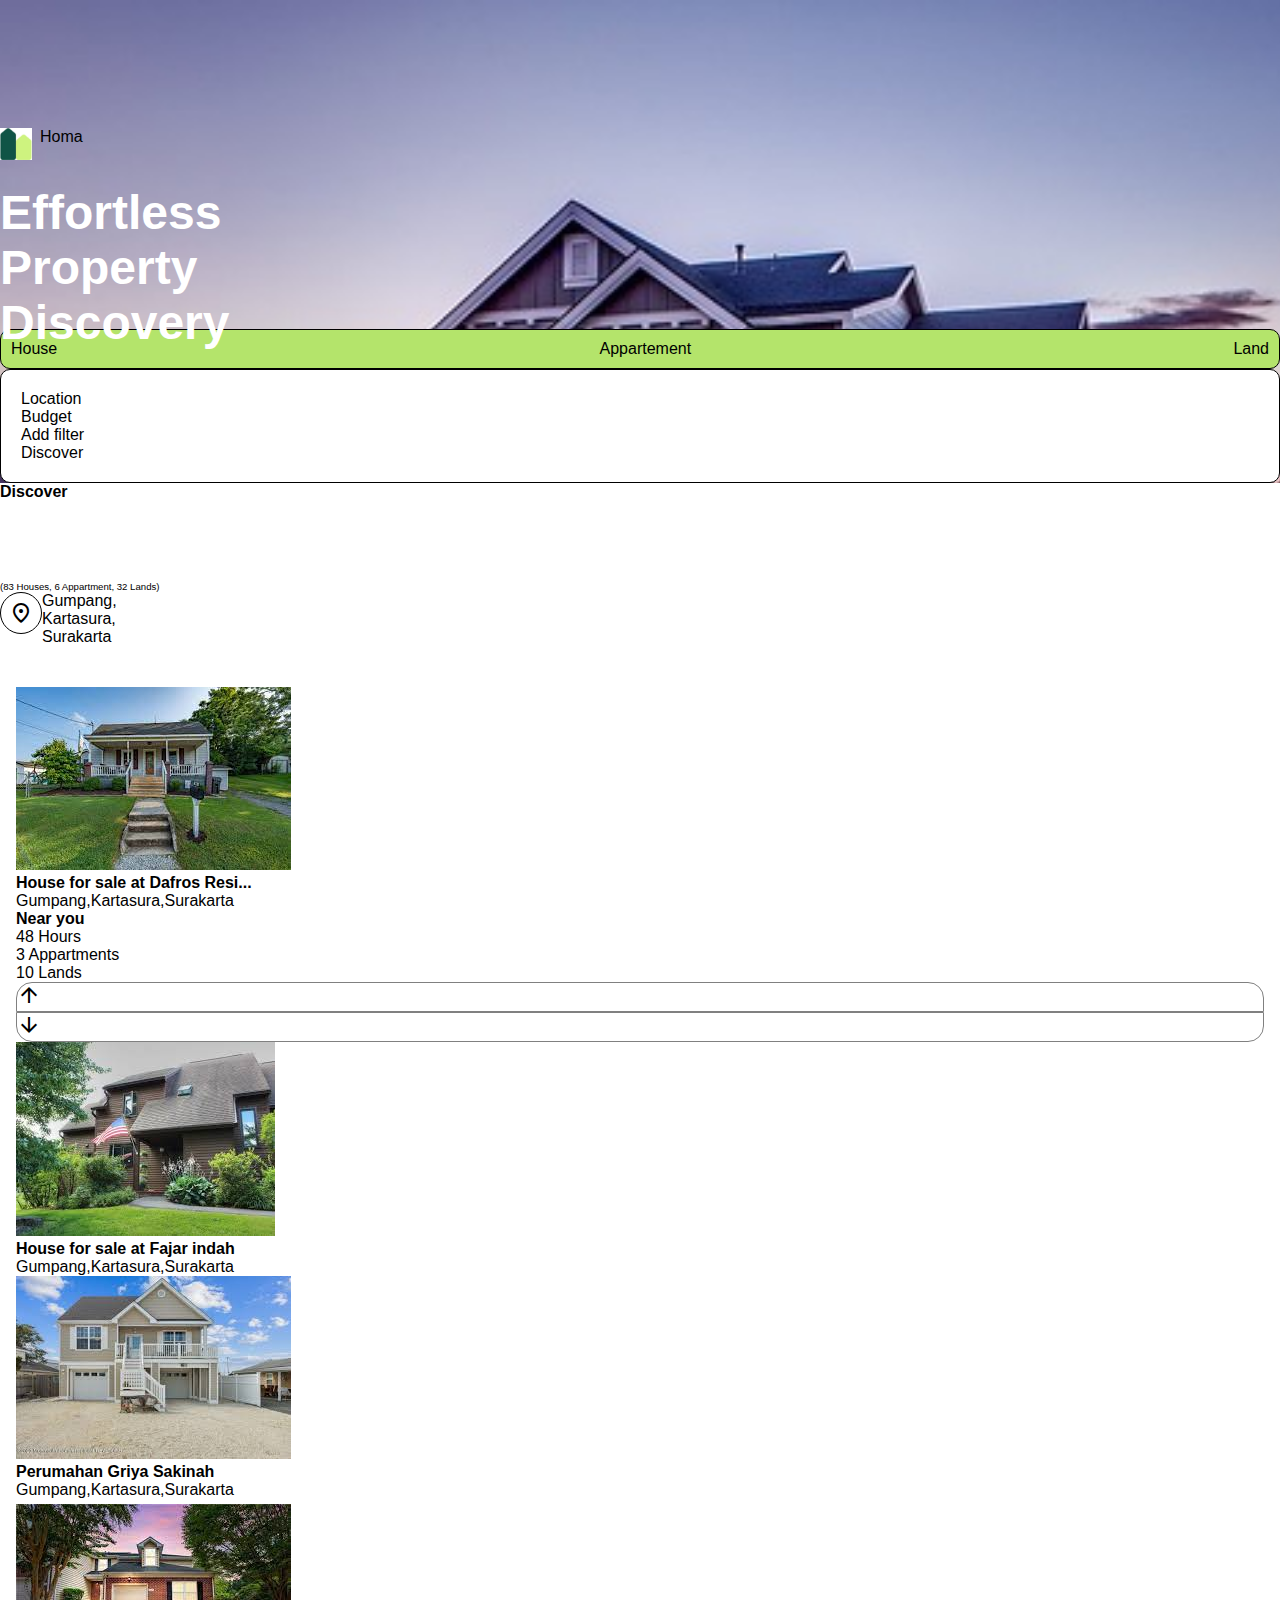
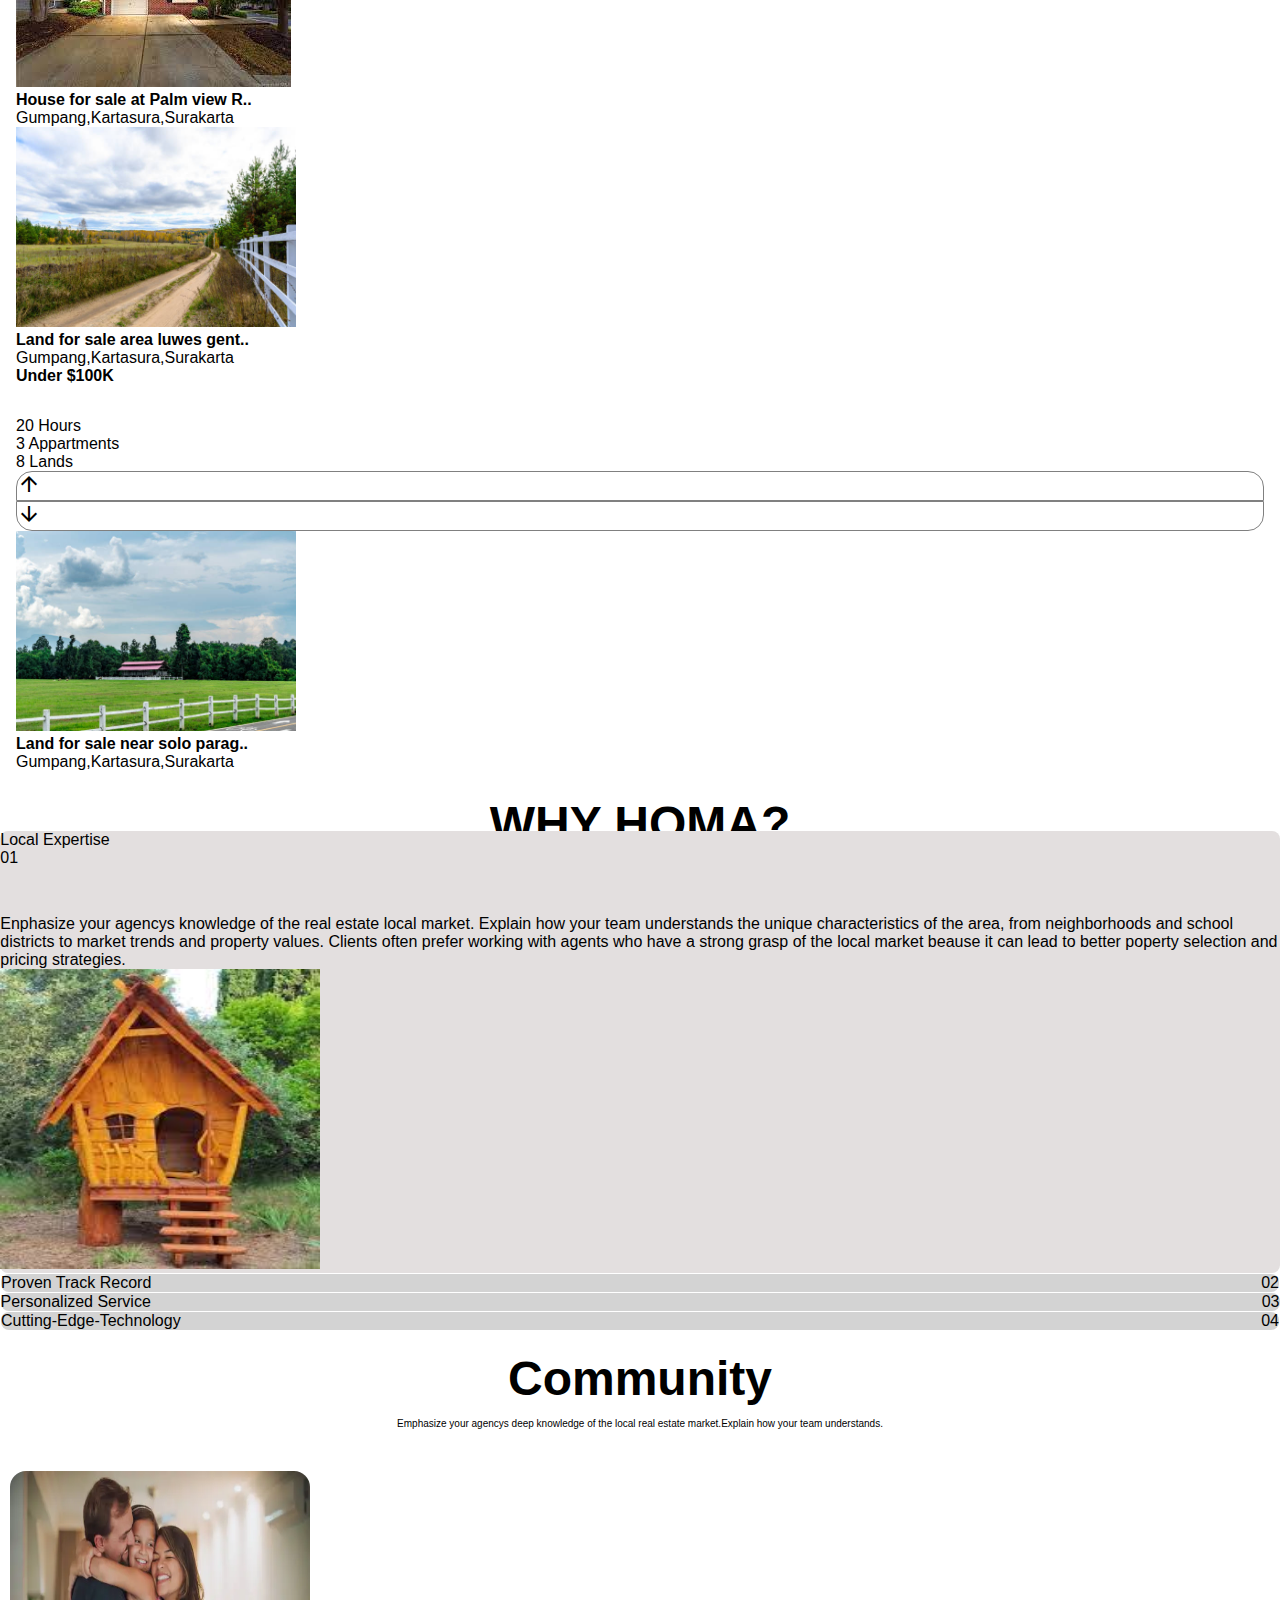
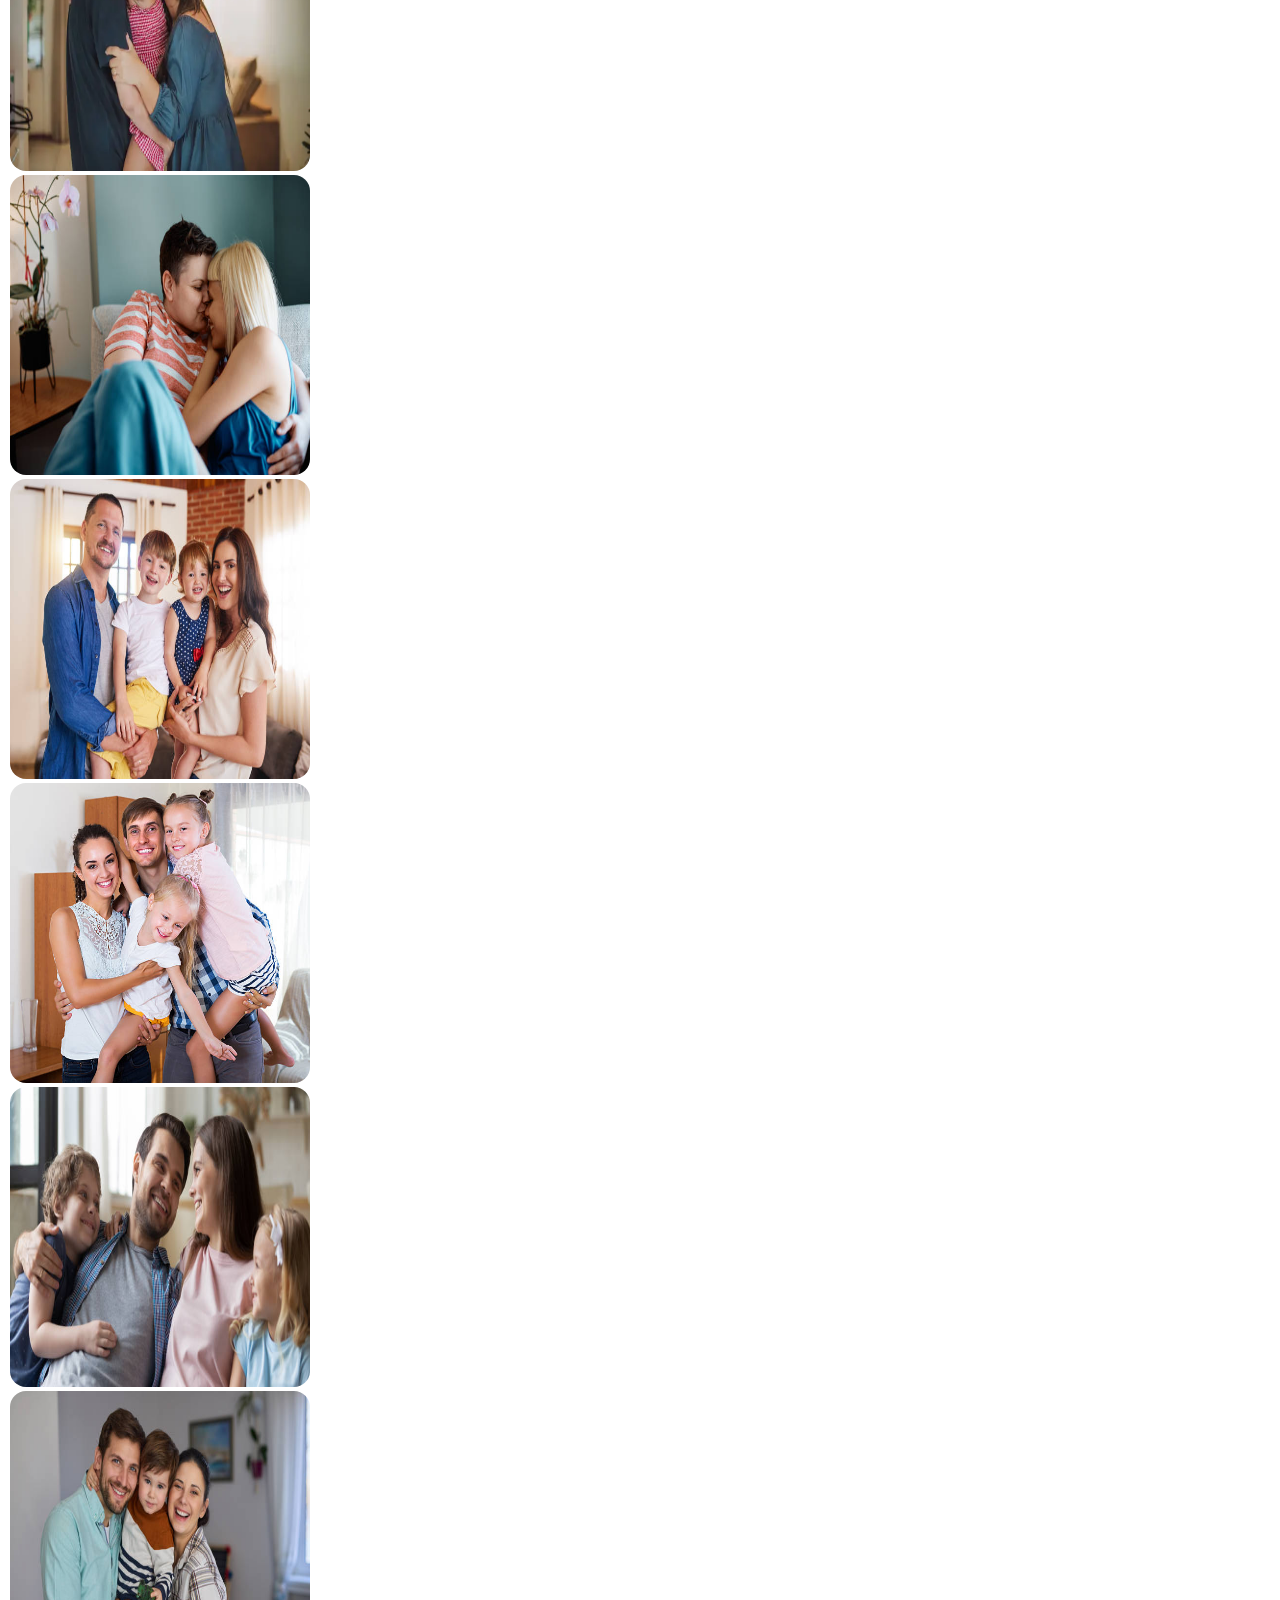
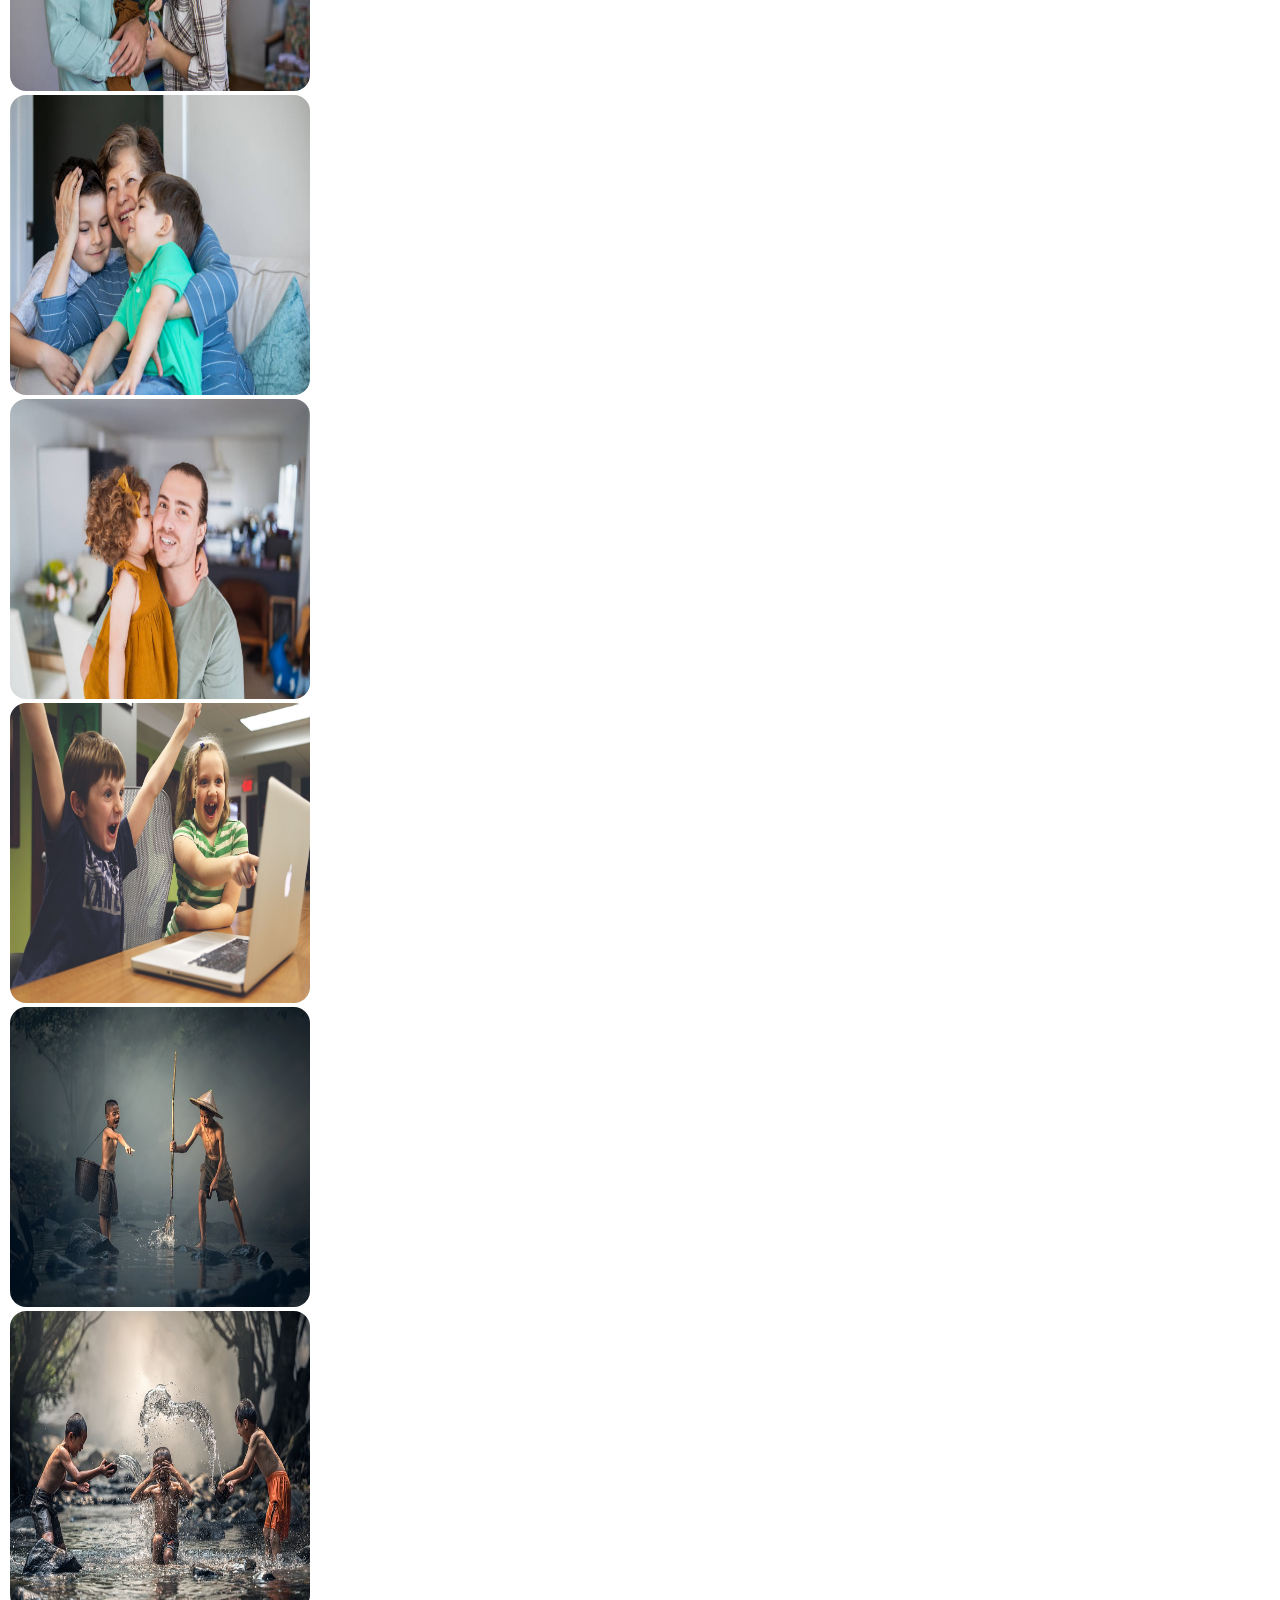
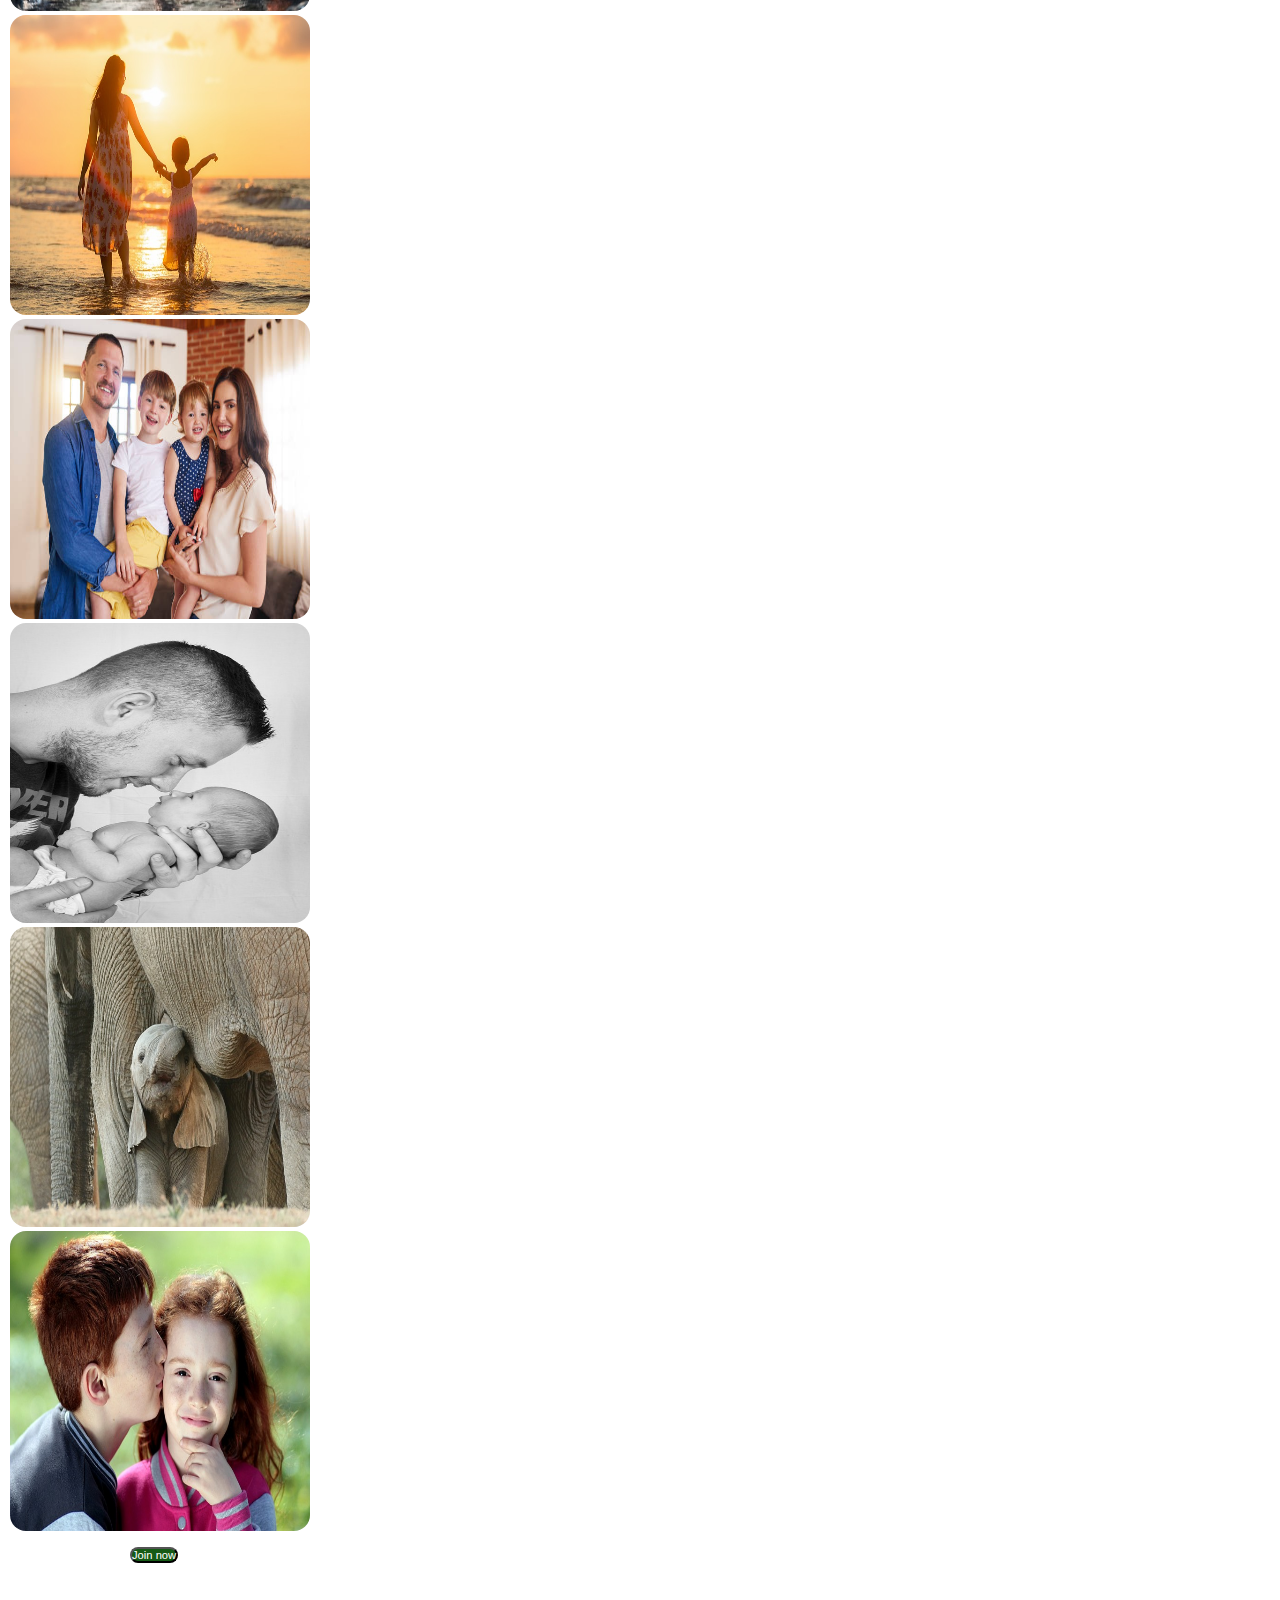
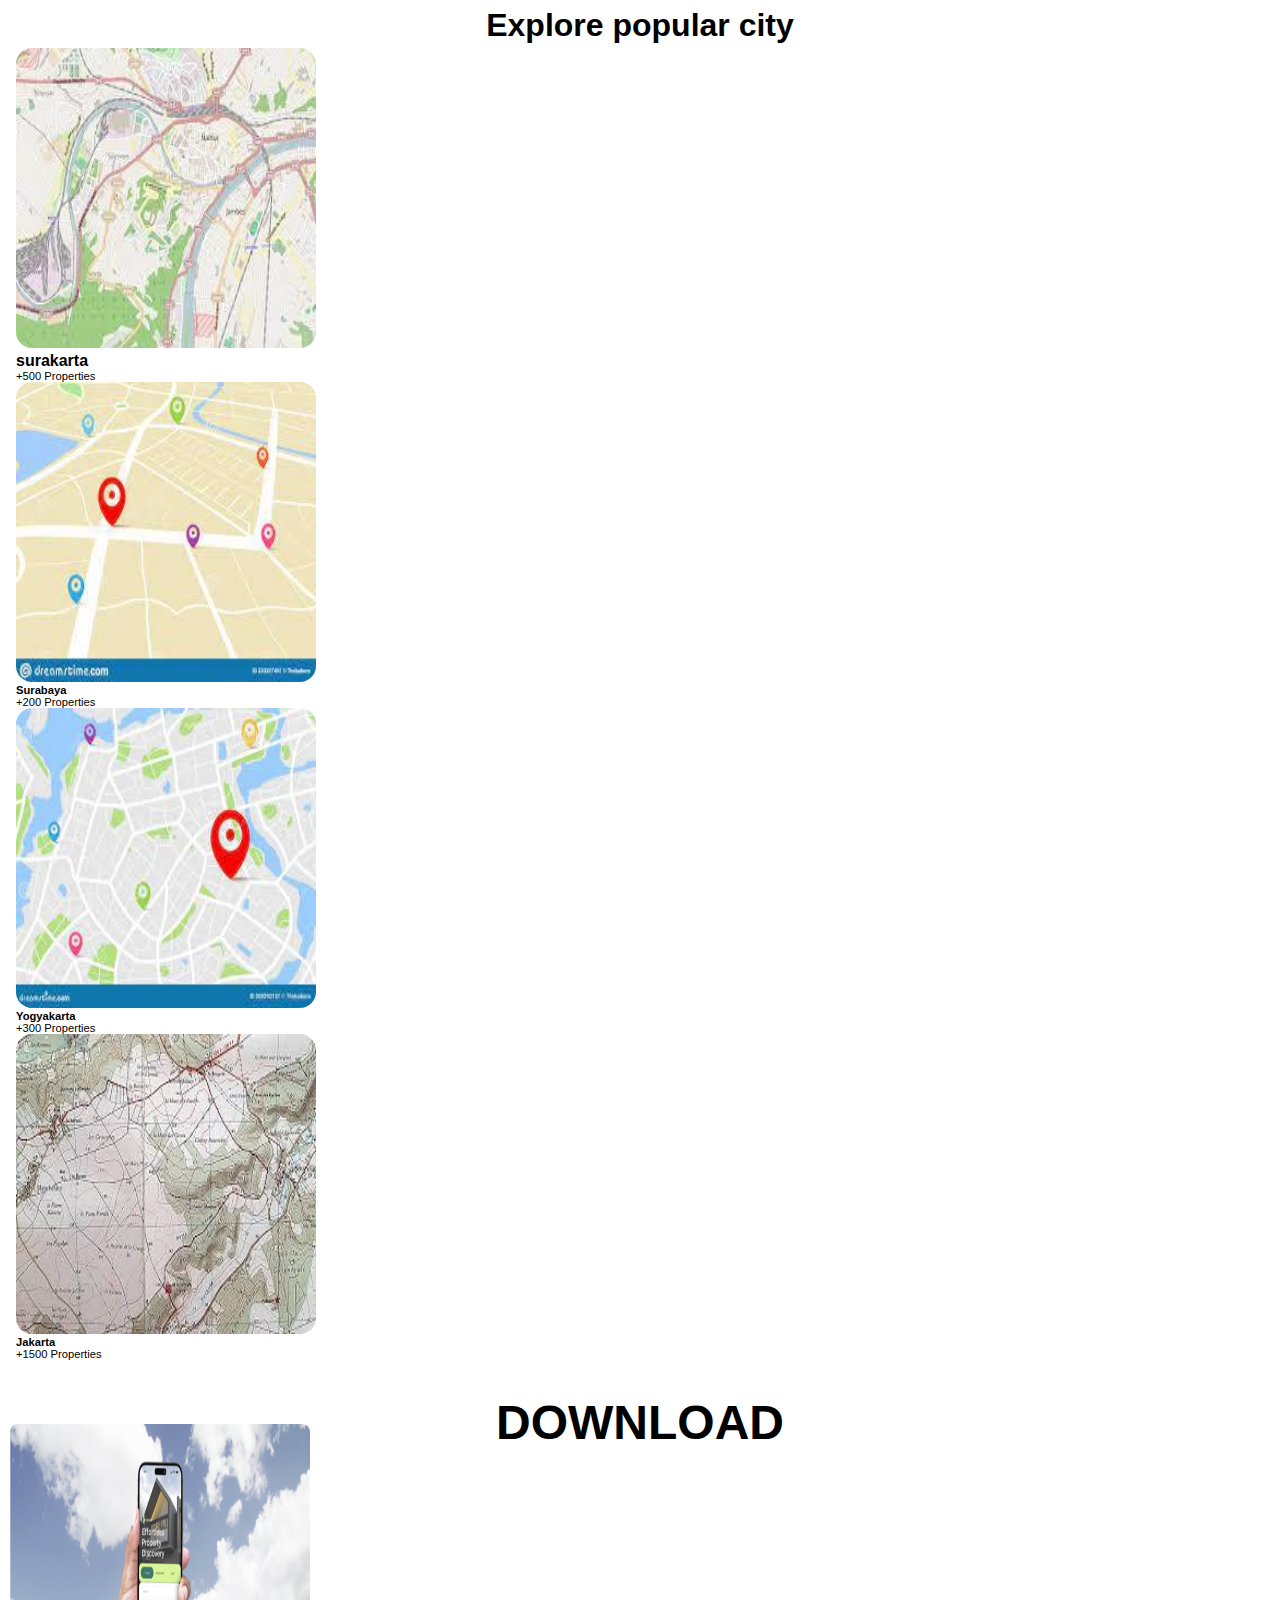
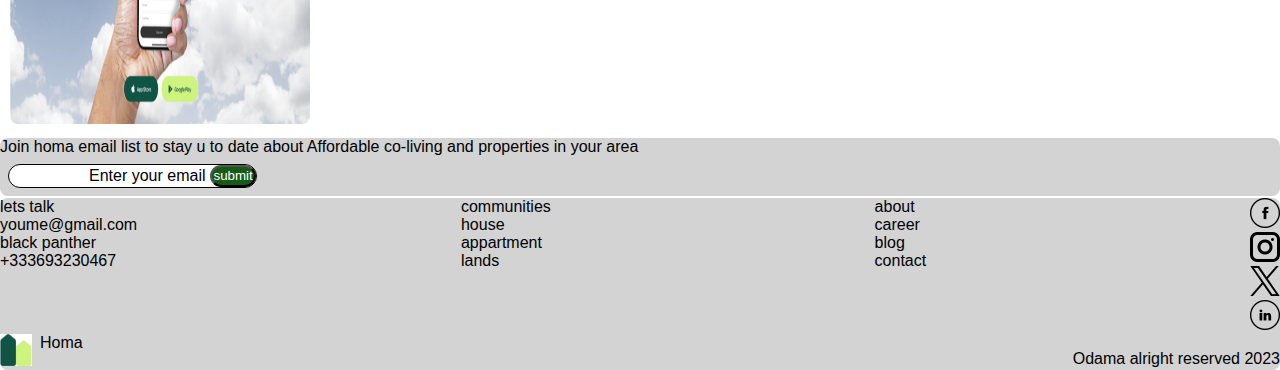
==== index.html @ 9afa679f "modified linter check" ====
<!DOCTYPE html>
<html lang="en">

<head>
    <meta charset="UTF-8">
    <meta name="viewport" content="width=device-width, initial-scale=1.0">
    <title>home-page</title>
    <link rel="stylesheet" href="./assets/styles/style.css">
</head>

<body>
    <main>
        <section>
            <div class="part1">
                <header>
                    <div class="overall-logo">
                        <div class="logodiv">
                            <div class="logo">
                                <figure>
                                    <img src="./assets/images/real-logo_360.png" alt="logo">
                                </figure>
                            </div>
                            <div class="logo-text">
                                <p>Homa</p>
                            </div>
                        </div>
                        <div class="h1text">
                            <h1>Effortless<br> Property<br> Discovery</h1>
                        </div>
                    </div>
                </header>
                <div class="overal-div1-2">
                    <div class="div1">
                        <div class="div1-a">House</div>
                        <div class="div1-b">Appartement</div>
                        <div class="div1-c">Land</div>
                    </div>
                    <div class="div2">
                        <div class="div2-a">Location</div>
                        <div class="div2-b">Budget</div>
                        <div class="div2-c">Add filter</div>
                        <div class="div2-d">Discover</div>
                    </div>
                </div>
            </div>
            <div class="discover-div">
                <div class="discover1"><b>Discover</b></div>
                <div class="discover2">
                    <p>(83 Houses, 6 Appartment, 32 Lands)</p>
                </div>
                <div class="discover3">
                    <div class="discover3-a">
                        <link rel="stylesheet"
                            href="https://fonts.googleapis.com/css2?family=Material+Symbols+Outlined:opsz,wght,FILL,GRAD@24,400,0,0" />
                    </div>
                    <span class="material-symbols-outlined">
                        location_on
                    </span>
                    <div class="discover3b">Gumpang,<br>Kartasura,<br>Surakarta</div>
                </div>
            </div>
        </section>
        <section>
            <div class="overalhouses">
                <div class="house1">
                    <figure>
                        <img src="./assets/images/house1.jpeg" alt="beautiful house">
                        <figcaption><b>House for sale at Dafros Resi...</b>
                            <p>Gumpang,Kartasura,Surakarta</p>
                        </figcaption>
                    </figure>
                </div>
                <div class="near-box">
                    <div class="nb-a"> <b>Near you</b></div>
                    <div class="nb-b">
                        <p>48 Hours<br>3 Appartments<br>10 Lands</p>
                        <div class="arrows">
                            <div class="arrow1">
                                <link rel="stylesheet"
                                    href="https://fonts.googleapis.com/css2?family=Material+Symbols+Outlined:opsz,wght,FILL,GRAD@24,400,0,0" />
                                <span class="material-symbols-outlined">
                                    arrow_upward
                                </span>
                            </div>
                            <div class="arrow2">
                                <link rel="stylesheet"
                                    href="https://fonts.googleapis.com/css2?family=Material+Symbols+Outlined:opsz,wght,FILL,GRAD@24,400,0,0" />
                                <span class="material-symbols-outlined">
                                    arrow_downward
                                </span>
                            </div>
                        </div>
                    </div>
                </div>
                <div class="house2">
                    <figure>
                        <img src="./assets/images/house2.jpeg" alt="wonderful house">
                        <figcaption><b>House for sale at Fajar indah</b>
                            <p>Gumpang,Kartasura,Surakarta</p>
                        </figcaption>
                    </figure>
                </div>
                <div class="house3">
                    <figure>
                        <img src="./assets/images/house3.jpeg" alt="cute house">
                        <figcaption><b>Perumahan Griya Sakinah</b>
                            <p>Gumpang,Kartasura,Surakarta</p>
                        </figcaption>
                    </figure>
                </div>
            </div>
            <div class="house345">
                <div class="house4">
                    <figure>
                        <img src="./assets/images/house4.jpeg" alt="amazing  home">
                        <figcaption><b>House for sale at Palm view R..</b>
                            <p>Gumpang,Kartasura,Surakarta</p>
                        </figcaption>
                    </figure>
                </div>
                <div class="house5">
                    <figure>
                        <img height="200" width="280" src="./assets/images/road house.jpeg" alt="house by road side">
                        <figcaption><b>Land for sale area luwes gent..</b>
                            <p>Gumpang,Kartasura,Surakarta</p>
                        </figcaption>
                    </figure>
                </div>
                <div class="box2">
                    <div class="box2-a"> <b>Under $100K</b></div>
                    <div class="box2-b">
                        <p>20 Hours<br>3 Appartments<br>8 Lands</p>
                        <div class="arrows2">
                            <div class="arw1">
                                <link rel="stylesheet"
                                    href="https://fonts.googleapis.com/css2?family=Material+Symbols+Outlined:opsz,wght,FILL,GRAD@24,400,0,0" />
                                <span class="material-symbols-outlined">
                                    arrow_upward
                                </span>
                            </div>
                            <div class="arw2">
                                <link rel="stylesheet"
                                    href="https://fonts.googleapis.com/css2?family=Material+Symbols+Outlined:opsz,wght,FILL,GRAD@24,400,0,0" />
                                <span class="material-symbols-outlined">
                                    arrow_downward
                                </span>
                            </div>
                        </div>
                    </div>
                </div>
                <div class="forest">
                    <figure>
                        <img height="200" width="280" src="./assets/images/forest_2.jpeg" alt="beautiful land">
                        <figcaption><b>Land for sale near solo parag..</b>
                            <p>Gumpang,Kartasura,Surakarta</p>
                        </figcaption>
                    </figure>
                </div>
            </div>
        </section>
        <section>
            <div class="whyroma">
                <h1>WHY HOMA?</h1>
            </div>
            <div class="local">
                <div class="local-a">
                    <div class="locala1">Local Expertise</div>
                    <div class="locala2">01</div>
                </div>
                <div class="local-b">
                    <div class="local-b1">
                        <p>
                            Enphasize your agencys knowledge of the real estate local market.
                            Explain how your team understands the unique characteristics of the area,
                            from neighborhoods and school districts to market trends and property values.
                            Clients often prefer working with agents who have a strong grasp of the local
                            market beause it can lead to better poperty selection and pricing strategies.
                        </p>
                    </div>
                    <div class="local-b2">
                        <figure><img height="300" width="320" src="./assets/images/house7.jpeg"
                                alt="beautiful brown house">
                        </figure>
                    </div>
                </div>
            </div>
            <div class="l1">
                <div class="l1-a">Proven Track Record</div>
                <div class="l1-b">02</div>
            </div>
            <div class="l2">
                <div class="l2-a">Personalized Service</div>
                <div class="l2-b">03</div>
            </div>
            <div class="l3">
                <div class="l3-a">Cutting-Edge-Technology</div>
                <div class="l3-b">04</div>
            </div>
            <div class="community">
                <h1>Community</h1>
                <p>Emphasize your agencys deep knowledge of the local real estate market.Explain how your team
                    understands.
                </p>
            </div>
            <div class="aftcom">
                <div class="img1">
                    <div class="img1a">
                        <figure>
                            <img height="300" width="300" src="./assets/images/f1.webp" alt="beauty of family">
                        </figure>
                    </div>
                    <div class="img1b">
                        <figure>
                            <img height="300" width="300" src="./assets/images/f2.jpeg" alt="crazy family">
                        </figure>
                    </div>
                    <div class="img1c">
                        <figure>
                            <img height="300" width="300" src="./assets/images/f3.jpeg" alt="nice couple">
                        </figure>
                    </div>
                    <div class="img1d">
                        <figure>
                            <img height="300" width="300" src="./assets/images/f4.jpeg" alt="amazing family">
                        </figure>
                    </div>
                </div>
                <div class="img2">
                    <div class="img2a">
                        <figure>
                            <img height="300" width="300" src="./assets/images/f5.jpeg" alt="very nice couple">
                        </figure>
                    </div>
                    <div class="img2b">
                        <figure>
                            <img height="300" width="300" src="./assets/images/f6.jpeg" alt="loving family">
                        </figure>
                    </div>
                    <div class="img2c">
                        <figure>
                            <img height="300" width="300" src="./assets/images/f7.jpeg" alt="beautiful child">
                        </figure>
                    </div>
                    <div class="img2d">
                        <figure>
                            <img height="300" width="300" src="./assets/images/f8.jpeg" alt="cute baby">
                        </figure>
                    </div>
                </div>
                <div class="img3">
                    <div class="img3a">
                        <figure>
                            <img height="300" width="300" src="./assets/images/f9.jpeg" alt="new born">
                        </figure>
                    </div>
                    <div class="img3b">
                        <figure>
                            <img height="300" width="300" src="./assets/images/f10.jpeg" alt="kind family">
                        </figure>
                    </div>
                    <div class="img3c">
                        <figure>
                            <img height="300" width="300" src="./assets/images/f11.jpeg" alt="cute father">
                        </figure>
                    </div>
                    <div class="img3d">
                        <figure>
                            <img height="300" width="300" src="./assets/images/f12.jpeg" alt="cute mother">
                        </figure>
                    </div>
                </div>
                <div class="img4">
                    <div class="img4a">
                        <figure>
                            <img height="300" width="300" src="./assets/images/f3.jpeg" alt="crazy baby">
                        </figure>
                    </div>
                    <div class="img4b">
                        <figure>
                            <img height="300" width="300" src="./assets/images/f14.jpeg" alt="wonderful family">
                        </figure>
                    </div>
                    <div class="img4c">
                        <figure>
                            <img height="300" width="300" src="./assets/images/f15.jpeg"
                                alt="the family you need to see">
                        </figure>
                    </div>
                    <div class="img4d">
                        <figure>
                            <img height="300" width="300" src="./assets/images/f16.jpeg"
                                alt="for this i can do everything">
                        </figure>
                    </div>
                </div>
            </div>
            <div class="button">
                <button>Join now</button>
            </div>
        </section>
        <section>
            <div class="explorer">
                <h1>Explore popular city</h1>
            </div>
            <div class="ex1">
                <div class="ex1a">
                    <figure>
                        <img height="300" width="300" src="./assets/images/map_1_360.jpeg" alt="craze map">
                    </figure>
                    <b>surakarta</b>
                    <p>+500 Properties</p>
                </div>
                <div class="ex1b">
                    <figure>
                        <img height="300" width="300" src="./assets/images/map2_360.jpeg" alt="kind map">
                    </figure>
                    <b>Surabaya</b>
                    <p>+200 Properties</p>
                </div>
                <div class="ex1c">
                    <figure>
                        <img height="300" width="300" src="./assets/images/map3_360.jpeg" alt="red gps">
                    </figure>
                    <b>Yogyakarta</b>
                    <p>+300 Properties</p>
                </div>
                <div class="ex1d">
                    <figure>
                        <img height="300" width="300" src="./assets/images/map4_360.jpeg" alt="nice map">
                    </figure>
                    <b>Jakarta</b>
                    <p>+1500 Properties</p>
                </div>
            </div>

            <div class="bftitle">
                <h1>DOWNLOAD</h1>
            </div>
            <div class="bfimage">
                <figure>
                    <img height="300" width="300" src="./assets/images/the hand.png" alt="beautiful image">
                </figure>
            </div>
            <div class="bffooter">
                <div class="bf1">Join homa email list to stay u to date about Affordable co-living
                    and properties in your area
                </div>
                <div class="bf2">
                    <div class="bf2a">Enter your email <button>submit</button></div>
                </div>
            </div>
        </section>  
    </main>
</body>
<footer>
    <section>
        <div class="overalfooter">
            <div class="ovrf1">
                <div class="ovrf1a">
                    <p>
                        lets talk<br>
                        youme@gmail.com<br>
                        black panther<br>
                        +333693230467<br>
                    </p>
                </div>
                <div class="ovrf1b">
                    <p>
                        communities<br>
                        house <br>
                        appartment <br>
                        lands<br>
                    </p>
                </div>
                <div class="ovrf1c">
                    <p>
                        about <br>
                        career<br>
                        blog<br>
                        contact
                    </p>
                </div>
                <div class="ovrf2">
                    <figure>
                        <img height="30" width="30" src="./assets/images/facebook_icon.png" alt="face img">
                    </figure>
                    <figure>
                        <img height="30" width="30" src="./assets/images/instagram_480.png" alt="instagram icon">
                    </figure>
                    <figure>
                        <img height="30" width="30" src="./assets/images/twitter_480.png" alt="x icon">
                    </figure>
                    <figure>
                        <img height="30" width="30" src="./assets/images/linkedin_480.png" alt="linkdin icon">
                    </figure>
                </div>
            </div>

            <div class="ldiv">
                <div class="ldiv1">
                    <div class="logodiv">
                        <div class="logo">
                            <figure>
                                <img src="./assets/images/real-logo_360.png" alt="logo">
                            </figure>
                        </div>
                        <div class="logo-text">
                            <p>Homa</p>
                        </div>
                    </div>
                </div>
                <div class="ldiv2">
                    <p>
                        Odama alright reserved 2023
                    </p>
                </div>
            </div>
        </div>
    </section>
</footer>

</html>
---- assets/styles/style.css ----
* {
  margin: 0;
  padding: 0;
  box-sizing: border-box;
}

.overall_logo {
  flex-direction: column;
  margin: 17px;
}

header {
  padding-top: 8rem;
}

.h1text {
  color: white;
  font-size: 1rem;
  
}

.part1 {
  background-image:url(../images/newimage.jpeg) ;
  background-size: cover;
  background-attachment: fixed;
}

.logo img {
  width: 2rem;
  height: 2rem;
}

.logo_text {
  color: white;
  padding-top: 0.8rem;
  justify-content: center;
  font-size: 1rem;
}

.logodiv {
  display: flex;
  height: 100%;
  width: 100%;
  gap: 0.5rem;
}

.div1 {
  border: 1px solid black;
  display: flex;
  justify-content: space-between;
  border-radius: 10px;
  padding: 10px;
  background-color: rgb(180, 228, 107);
}

.div1_a {
  border: 1px solid black;
  border-radius: 1rem;
  padding: 10px;
  background-color: green;
}

.div1_b {
  margin: 10px;
}

.div1_c {
  margin: 10px;
}

.div2 {
  border-radius: 10px;
  border: 1px solid black;
  background-color: white;
  padding: 20px;
}

.div2_a {
  border: 1px solid black;
  border-radius: 30px;
  margin: 10px;
  padding: 10px;
}

.div2_b {
  border: 1px solid black;
  border-radius: 30px;
  padding: 10px;
  margin: 10px;
}

.div2_c {
  border: 1px solid black;
  border-radius: 30px;
  padding: 10px;
  margin: 10px;
}

.div2_d {
  border: 1px solid black;
  border-radius: 30px;
  padding: 10px;
  margin: 10px;
  color: white;
  background-color: rgb(8, 6, 6);
  text-align: center;
}

.discover_div {
  display: flex;
  justify-content: space-between;
  border-bottom: 1px solid black;
  margin: 0.7rem;
}

.discover3 {
  display: flex;
}

.discover2 {
  margin-top: 5rem;
  font-size: 0.6rem;
}

.discover1 {
  font-size: 1rem;
  margin-bottom: 30px;
}

.discover3 span {
  border: 1px solid black;
  border-radius: 14rem;
  padding: 0.5rem;
  margin-bottom: 3rem;
}

.overalhouses {
  display: block;
  justify-content: space-around;
  gap: 10rem;
  justify-content: center;
  margin: 0.3rem 1rem;
}

.near_box {
  display: flex;
  flex-direction: column;
  justify-content: space-between;
  gap: 2rem;
}

.arrows {
  flex-direction: column;
  gap: 0.3rem;
}

.arrow1 {
  border-top-left-radius: 1rem;
  border-top-right-radius: 1rem;
  border: 1px solid grey;
}

.arrow2 {
  border-bottom-left-radius: 1rem;
  border-bottom-right-radius: 1rem;
  border: 1px solid grey;
}

.nb_b {
  display: flex;
  justify-content: space-between;
}

.house1 {
  border: 50rem;
}

.house345 {
  display: block;
  justify-content: space-around;
  gap: 10rem;
  justify-content: center;
  margin: 0.3rem 1rem;
}

.box2 {
  display: flex;
  flex-direction: column;
  justify-content: space-between;
  gap: 2rem;
}

.arrows2 {
  flex-direction: column;
  gap: 0.3rem;
}

.arw1 {
  border-top-left-radius: 1rem;
  border-top-right-radius: 1rem;
  border: 1px solid grey;
}

.arw2 {
  border-bottom-left-radius: 1rem;
  border-bottom-right-radius: 1rem;
  border: 1px solid grey;
}

.box2_b {
  display: flex;
  justify-content: space-between;
}

.house4 {
  border: 50rem;
}

.local {
  display: flex;
  flex-direction: column;
  border-radius: 0.5rem;
  justify-content: space-between;
  background-color:  rgb(227, 223, 223);
  margin: 0.3px;
  gap: 3rem;
  offset-position: 0.5rem;
}

.local_a {
  display: flex;
  justify-content: space-between;
  
}

h1 {
  position: relative;
  top: 1.3rem;
  font-size: 3rem;
}

.local_b {
  flex-direction: column;
  justify-content: space-between;
}

.l1 {
  border-radius: 0.5rem;
  justify-content: space-between;
  display: flex;
  background-color:  lightgrey;
  margin: 1px;
}

.l2 {
  border-radius: 0.5rem;
  justify-content: space-between;
  display: flex;
  background-color:  lightgrey;
  margin: 0.5px;
}

.l3 {
  border-radius: 0.5rem;
  justify-content: space-between;
  display: flex;
  background-color: lightgrey;
  margin: 1px;
}

.community  {
  text-align: center;
}
.community p {
  font-size: 10px;
  padding: 2rem;
}

.whyroma {
  text-align: center;
}

.aftcom {
  display: block;
  flex-direction: column;
  justify-content: center;
  margin: 10px;
}

.aftcom img {
  border-radius: 1rem;
}

.img1 {
  flex-direction: column;
  justify-content: center;
  gap: 1rem;
}

.img2 {
  flex-direction: column;
  justify-content: center;
  gap: 1rem;
}

.img3 {
  flex-direction: column;
  justify-content: center;
  gap: 1rem;
}
.img4 {
  flex-direction: column;
  justify-content: center;
  gap: 1rem;
}

.button button {
  background-color: #165a16;
  color: white;
  border-radius: 10px;
  justify-content: center;
  font-size: 0.7rem;
}

.button {
  justify-content: center;
  margin: 0 130px;
}

.bf2 {
  padding: 0.5rem 0.5rem;
  margin: 0 0;
}

.ex1 img {
  border-radius: 1rem;
}

.ex1 {
  justify-content: center;
  flex-direction: column;
  gap: 0.2rem;
  margin-left: 1rem;
}

.ex1a p {
  flex-direction: column;
  font-size: 0.7rem;
}

.ex1b {
  flex-direction: column;
  font-size: 0.7rem; 
}
 
 .ex1c {
  flex-direction: column;
  font-size: 0.7rem;
} 

 .ex1d {
  flex-direction: column;
  font-size: 0.7rem;
}

 .explorer h1 {
  padding: 1.5rem;
  font-size: 2rem;
  text-align: center;
}

 .bftitle {
  text-align: center;
  position: relative;
  top: 0.9rem;
}

 .bfimage img {
  border-radius: 0.5rem;
  offset-position: 0.1rem;
}

 .bfimage {
  margin: 0.6rem;
}

 .bf2a {
  border: 1px solid black;
  border-radius: 3rem;
  padding-left: 5rem;
  gap: 5rem;
  background-color: white;
}

 .bf2a button {
  background-color: #165a16;
  color: white;
  border-radius: 3rem;
  padding: 0.1rem;
}

 .bf2 {
  display: flex;
}

 .bffooter {
  background-color: lightgrey;
  border-radius: 0.5rem;
  margin-bottom: 0.1rem;
}

 .ovrf1a {
  flex-direction: column;
}

 .ovrf1 {
  display: flex;
  justify-content: space-between;
}

 .overalfooter {
  border-radius: 0.5rem;
  background-color: lightgrey;
}

 .ldiv {
  display: flex;
  justify-content: space-between;
}

 .ldiv2 {
  margin-top: 1rem;
}

 .ovrf2 {
  flex-direction: column;
}

body {
  font-family: Arial, Helvetica, serif;
}
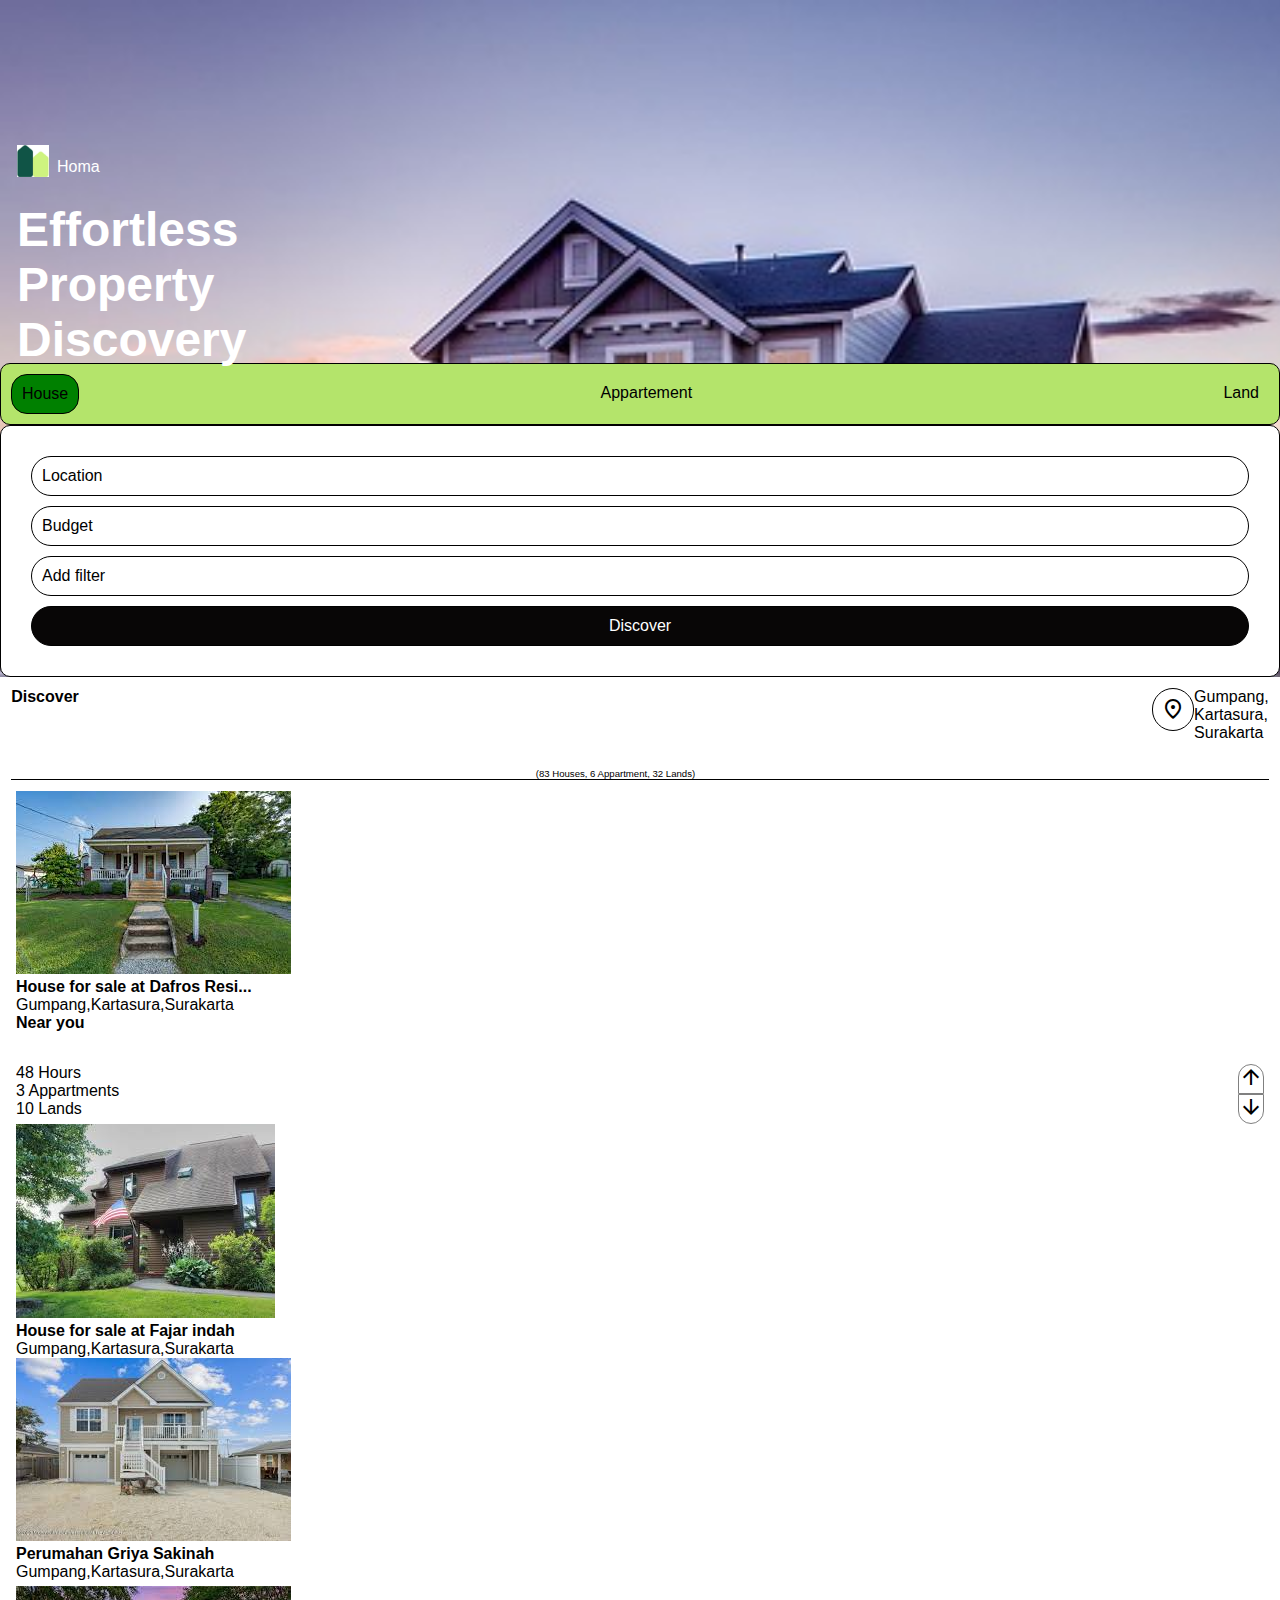
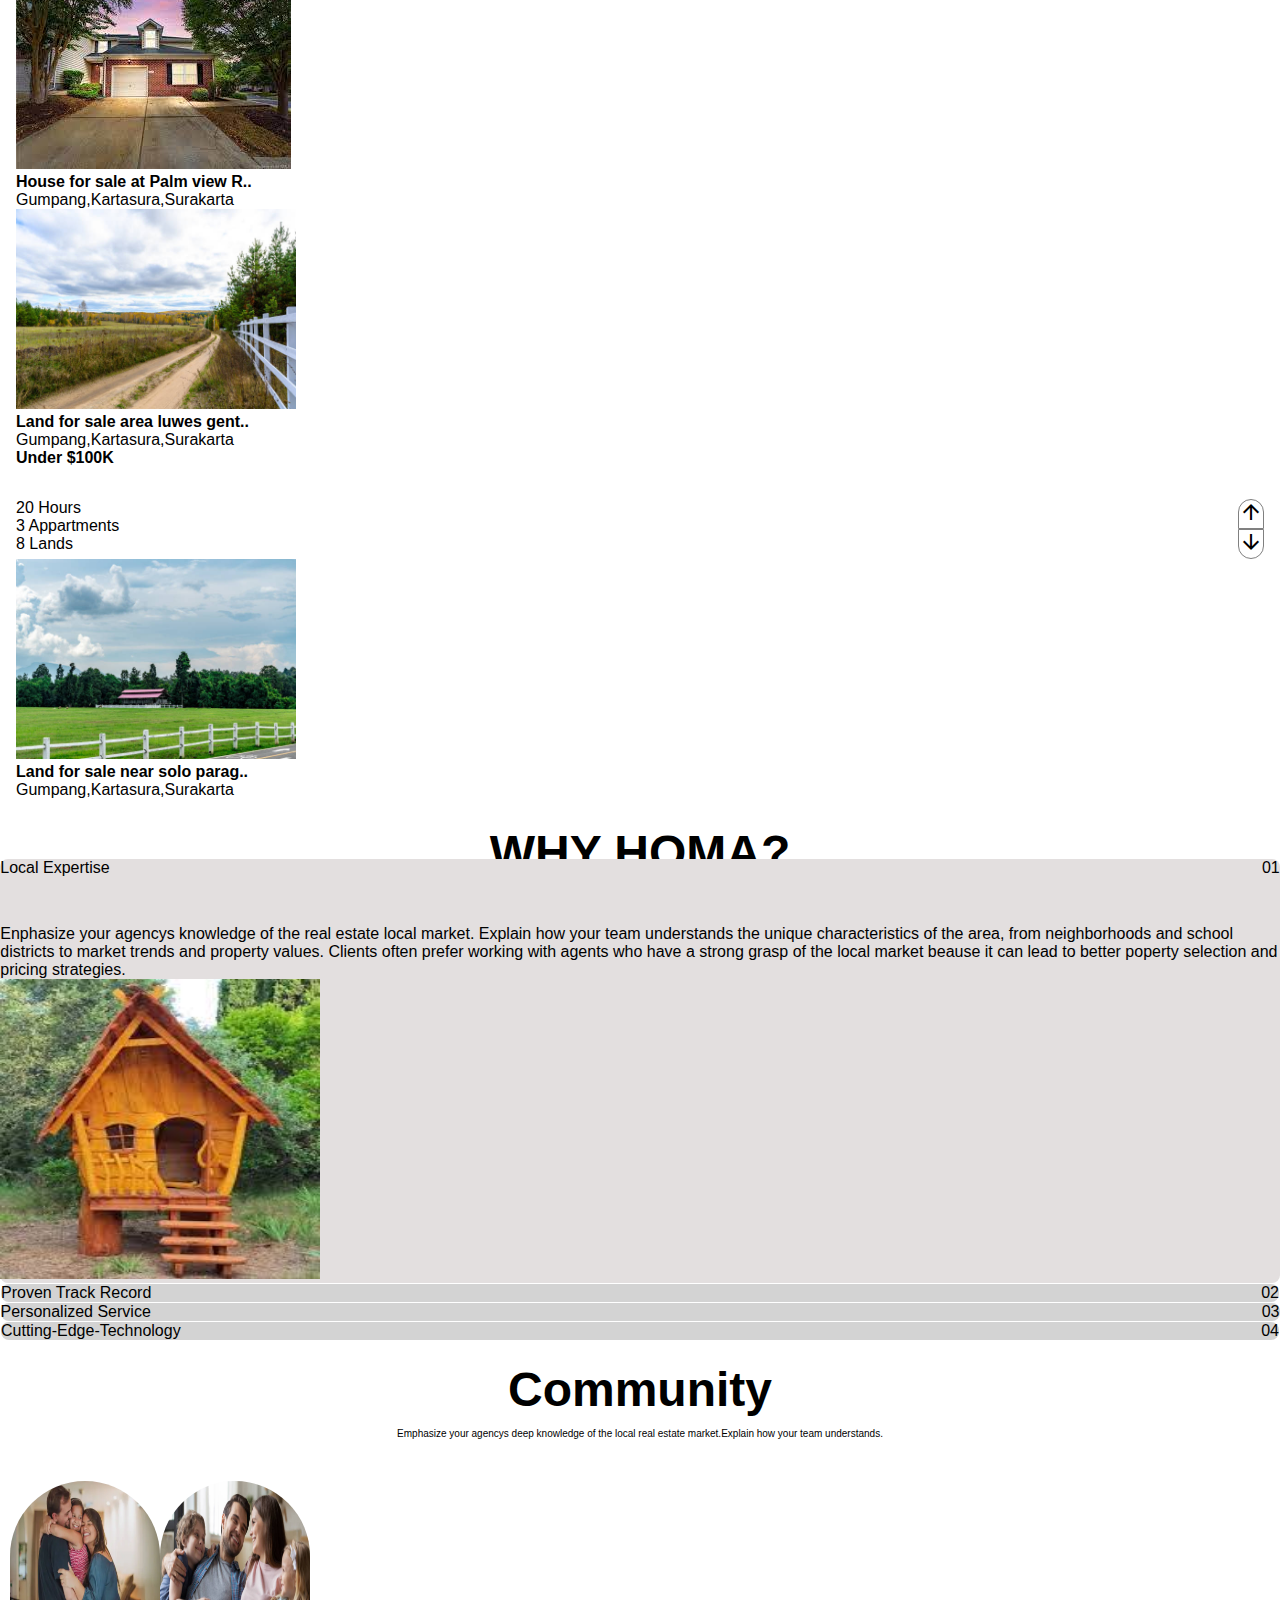
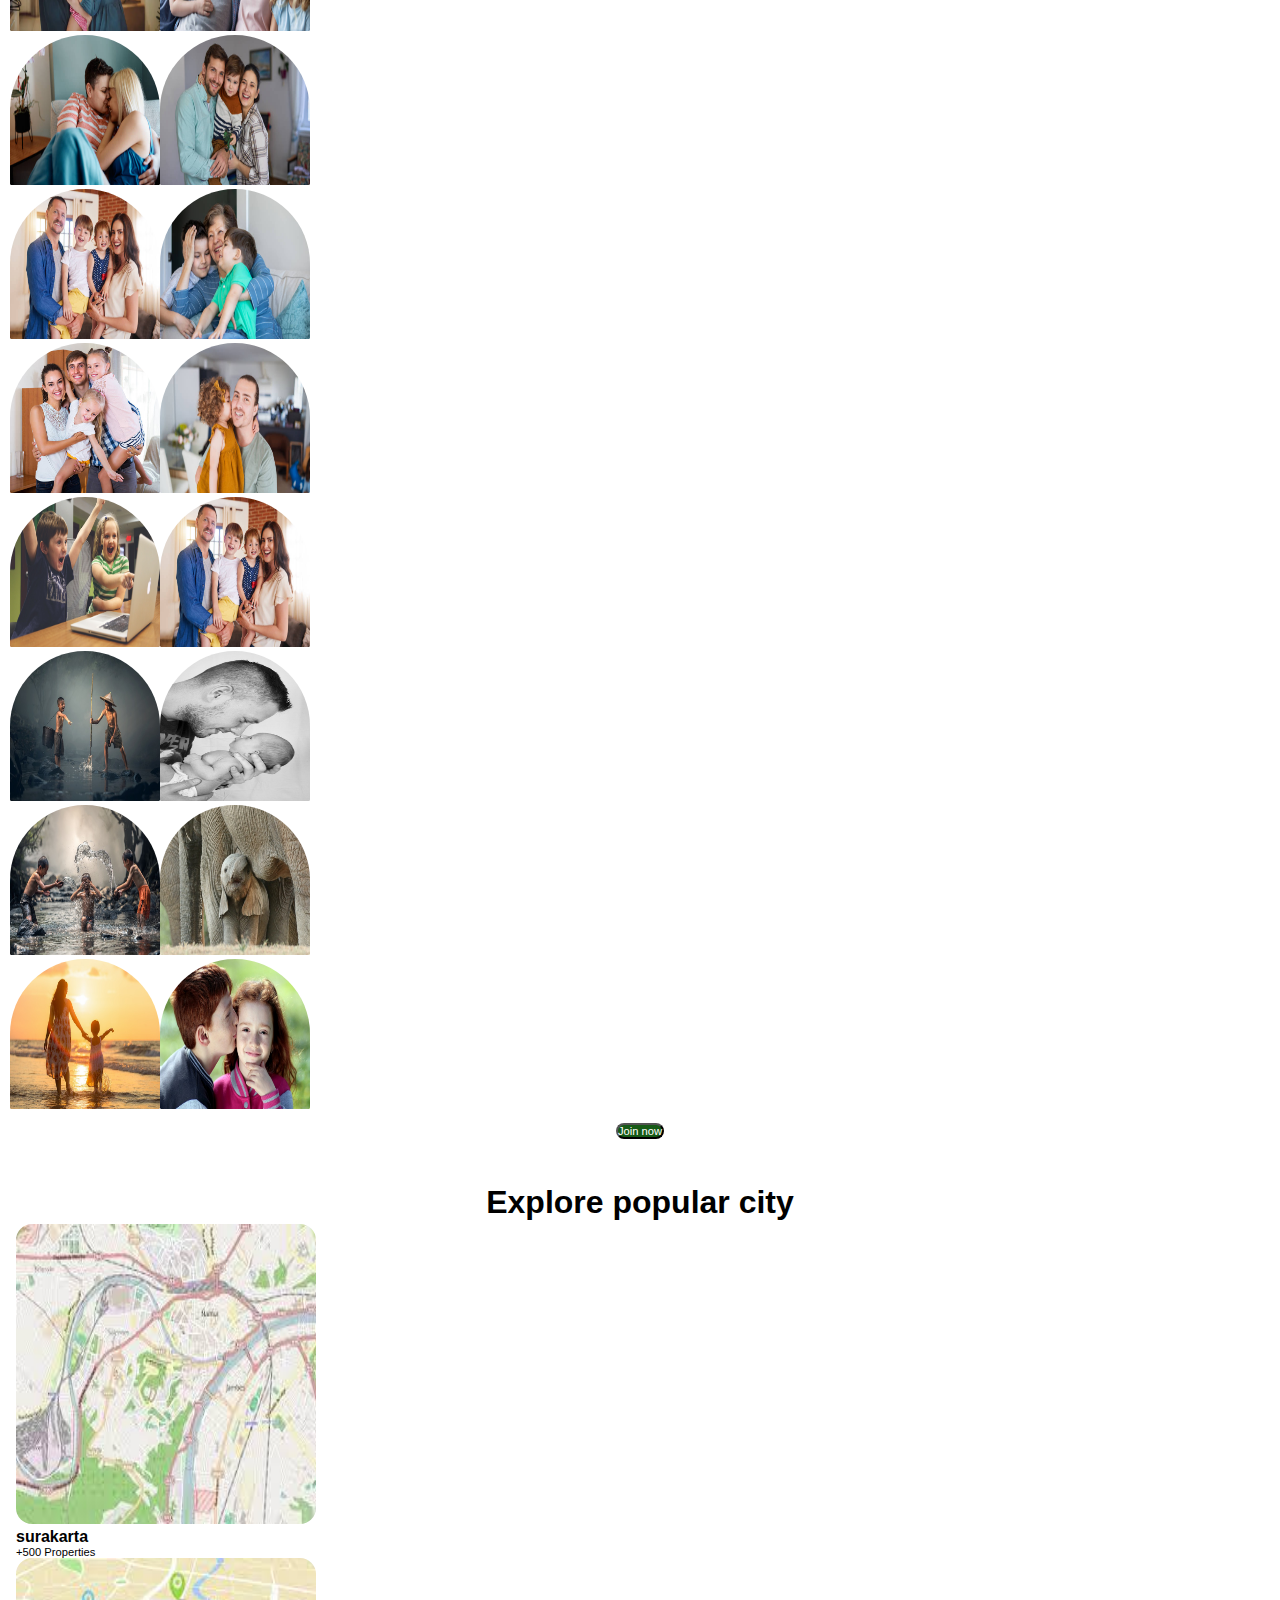
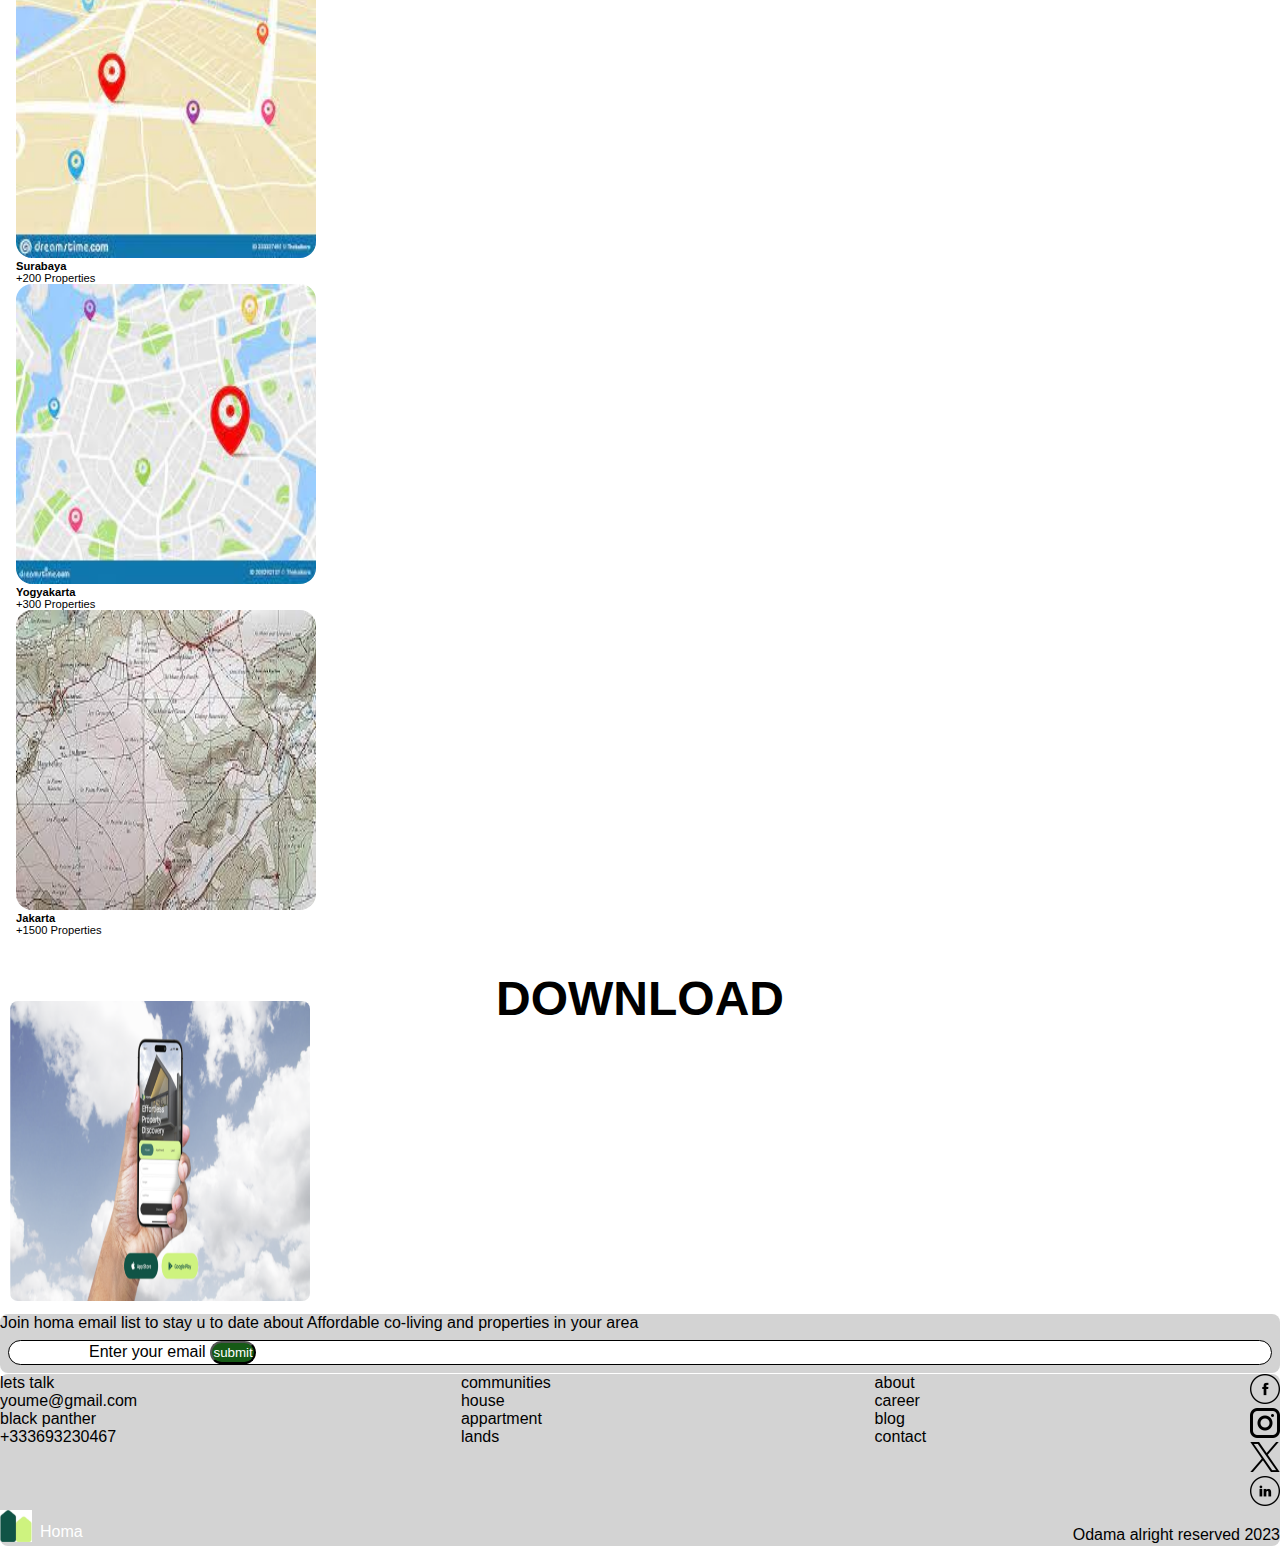
==== commit c7053905: "modified contet" ====
--- a/index.html
+++ b/index.html
@@ -203,97 +203,102 @@
                 </p>
             </div>
             <div class="aftcom">
-                <div class="img1">
-                    <div class="img1a">
-                        <figure>
-                            <img height="300" width="300" src="./assets/images/f1.webp" alt="beauty of family">
-                        </figure>
-                    </div>
-                    <div class="img1b">
-                        <figure>
-                            <img height="300" width="300" src="./assets/images/f2.jpeg" alt="crazy family">
-                        </figure>
-                    </div>
-                    <div class="img1c">
-                        <figure>
-                            <img height="300" width="300" src="./assets/images/f3.jpeg" alt="nice couple">
-                        </figure>
-                    </div>
-                    <div class="img1d">
-                        <figure>
-                            <img height="300" width="300" src="./assets/images/f4.jpeg" alt="amazing family">
-                        </figure>
-                    </div>
-                </div>
-                <div class="img2">
-                    <div class="img2a">
-                        <figure>
-                            <img height="300" width="300" src="./assets/images/f5.jpeg" alt="very nice couple">
-                        </figure>
-                    </div>
-                    <div class="img2b">
-                        <figure>
-                            <img height="300" width="300" src="./assets/images/f6.jpeg" alt="loving family">
-                        </figure>
-                    </div>
-                    <div class="img2c">
-                        <figure>
-                            <img height="300" width="300" src="./assets/images/f7.jpeg" alt="beautiful child">
-                        </figure>
-                    </div>
-                    <div class="img2d">
-                        <figure>
-                            <img height="300" width="300" src="./assets/images/f8.jpeg" alt="cute baby">
-                        </figure>
-                    </div>
-                </div>
+                <div class="img1aaa">
+                    <div class="img1">
+                        <div class="img1a">
+                            <figure>
+                                <img height="150" width="150" src="./assets/images/f1.webp" alt="beauty of family">
+                            </figure>
+                        </div>
+                        <div class="img1b">
+                            <figure>
+                                <img height="150" width="150" src="./assets/images/f2.jpeg" alt="crazy family">
+                            </figure>
+                        </div>
+                        <div class="img1c">
+                            <figure>
+                                <img height="150" width="150" src="./assets/images/f3.jpeg" alt="nice couple">
+                            </figure>
+                        </div>
+                        <div class="img1d">
+                            <figure>
+                                <img height="150" width="150" src="./assets/images/f4.jpeg" alt="amazing family">
+                            </figure>
+                        </div>
+                    </div>
+                    <div class="img2">
+                        <div class="img2a">
+                            <figure>
+                                <img height="150" width="150" src="./assets/images/f5.jpeg" alt="very nice couple">
+                            </figure>
+                        </div>
+                        <div class="img2b">
+                            <figure>
+                                <img height="150" width="150" src="./assets/images/f6.jpeg" alt="loving family">
+                            </figure>
+                        </div>
+                        <div class="img2c">
+                            <figure>
+                                <img height="150" width="150" src="./assets/images/f7.jpeg" alt="beautiful child">
+                            </figure>
+                        </div>
+                        <div class="img2d">
+                            <figure>
+                                <img height="150" width="150" src="./assets/images/f8.jpeg" alt="cute baby">
+                            </figure>
+                        </div>
+                    </div>
+                </div>
+              
+              <div class="img3bbb">
                 <div class="img3">
                     <div class="img3a">
                         <figure>
-                            <img height="300" width="300" src="./assets/images/f9.jpeg" alt="new born">
+                            <img height="150" width="150" src="./assets/images/f9.jpeg" alt="new born">
                         </figure>
                     </div>
                     <div class="img3b">
                         <figure>
-                            <img height="300" width="300" src="./assets/images/f10.jpeg" alt="kind family">
+                            <img height="150" width="150" src="./assets/images/f10.jpeg" alt="kind family">
                         </figure>
                     </div>
                     <div class="img3c">
                         <figure>
-                            <img height="300" width="300" src="./assets/images/f11.jpeg" alt="cute father">
+                            <img height="150" width="150" src="./assets/images/f11.jpeg" alt="cute father">
                         </figure>
                     </div>
                     <div class="img3d">
                         <figure>
-                            <img height="300" width="300" src="./assets/images/f12.jpeg" alt="cute mother">
+                            <img height="150" width="150" src="./assets/images/f12.jpeg" alt="cute mother">
                         </figure>
                     </div>
                 </div>
                 <div class="img4">
                     <div class="img4a">
                         <figure>
-                            <img height="300" width="300" src="./assets/images/f3.jpeg" alt="crazy baby">
+                            <img height="150" width="150" src="./assets/images/f3.jpeg" alt="crazy baby">
                         </figure>
                     </div>
                     <div class="img4b">
                         <figure>
-                            <img height="300" width="300" src="./assets/images/f14.jpeg" alt="wonderful family">
+                            <img height="150" width="150" src="./assets/images/f14.jpeg" alt="wonderful family">
                         </figure>
                     </div>
                     <div class="img4c">
                         <figure>
-                            <img height="300" width="300" src="./assets/images/f15.jpeg"
+                            <img height="150" width="150" src="./assets/images/f15.jpeg"
                                 alt="the family you need to see">
                         </figure>
                     </div>
                     <div class="img4d">
                         <figure>
-                            <img height="300" width="300" src="./assets/images/f16.jpeg"
+                            <img height="150" width="150" src="./assets/images/f16.jpeg"
                                 alt="for this i can do everything">
                         </figure>
                     </div>
                 </div>
             </div>
+              </div>
             <div class="button">
                 <button>Join now</button>
             </div>
@@ -398,13 +403,13 @@
 
             <div class="ldiv">
                 <div class="ldiv1">
-                    <div class="logodiv">
-                        <div class="logo">
+                    <div class="logodiv2">
+                        <div class="logo2">
                             <figure>
                                 <img src="./assets/images/real-logo_360.png" alt="logo">
                             </figure>
                         </div>
-                        <div class="logo-text">
+                        <div class="logo-text2">
                             <p>Homa</p>
                         </div>
                     </div>
--- a/assets/styles/style.css
+++ b/assets/styles/style.css
@@ -4,7 +4,7 @@
   box-sizing: border-box;
 }
 
-.overall_logo {
+.overall-logo {
   flex-direction: column;
   margin: 17px;
 }
@@ -16,11 +16,10 @@
 .h1text {
   color: white;
   font-size: 1rem;
-  
 }
 
 .part1 {
-  background-image:url(../images/newimage.jpeg) ;
+  background-image: url("../images/newimage.jpeg");
   background-size: cover;
   background-attachment: fixed;
 }
@@ -30,7 +29,7 @@
   height: 2rem;
 }
 
-.logo_text {
+.logo-text {
   color: white;
   padding-top: 0.8rem;
   justify-content: center;
@@ -44,27 +43,46 @@
   gap: 0.5rem;
 }
 
+.logo2 img {
+  width: 2rem;
+  height: 2rem;
+}
+
+.logo-text2 {
+  color: white;
+  padding-top: 0.8rem;
+  justify-content: center;
+  font-size: 1rem;
+}
+
+.logodiv2 {
+  display: flex;
+  height: 100%;
+  width: 100%;
+  gap: 0.5rem;
+}
+
 .div1 {
   border: 1px solid black;
   display: flex;
   justify-content: space-between;
   border-radius: 10px;
   padding: 10px;
-  background-color: rgb(180, 228, 107);
-}
-
-.div1_a {
+  background-color: #b4e46b;
+}
+
+.div1-a {
   border: 1px solid black;
   border-radius: 1rem;
   padding: 10px;
   background-color: green;
 }
 
-.div1_b {
-  margin: 10px;
-}
-
-.div1_c {
+.div1-b {
+  margin: 10px;
+}
+
+.div1-c {
   margin: 10px;
 }
 
@@ -75,38 +93,38 @@
   padding: 20px;
 }
 
-.div2_a {
+.div2-a {
   border: 1px solid black;
   border-radius: 30px;
   margin: 10px;
   padding: 10px;
 }
 
-.div2_b {
+.div2-b {
   border: 1px solid black;
   border-radius: 30px;
   padding: 10px;
   margin: 10px;
 }
 
-.div2_c {
+.div2-c {
   border: 1px solid black;
   border-radius: 30px;
   padding: 10px;
   margin: 10px;
 }
 
-.div2_d {
+.div2-d {
   border: 1px solid black;
   border-radius: 30px;
   padding: 10px;
   margin: 10px;
   color: white;
-  background-color: rgb(8, 6, 6);
+  background-color: #080606;
   text-align: center;
 }
 
-.discover_div {
+.discover-div {
   display: flex;
   justify-content: space-between;
   border-bottom: 1px solid black;
@@ -136,13 +154,12 @@
 
 .overalhouses {
   display: block;
-  justify-content: space-around;
   gap: 10rem;
   justify-content: center;
   margin: 0.3rem 1rem;
 }
 
-.near_box {
+.near-box {
   display: flex;
   flex-direction: column;
   justify-content: space-between;
@@ -166,7 +183,7 @@
   border: 1px solid grey;
 }
 
-.nb_b {
+.nb-b {
   display: flex;
   justify-content: space-between;
 }
@@ -177,7 +194,6 @@
 
 .house345 {
   display: block;
-  justify-content: space-around;
   gap: 10rem;
   justify-content: center;
   margin: 0.3rem 1rem;
@@ -207,7 +223,7 @@
   border: 1px solid grey;
 }
 
-.box2_b {
+.box2-b {
   display: flex;
   justify-content: space-between;
 }
@@ -221,16 +237,15 @@
   flex-direction: column;
   border-radius: 0.5rem;
   justify-content: space-between;
-  background-color:  rgb(227, 223, 223);
+  background-color: #e3dfdf;
   margin: 0.3px;
   gap: 3rem;
   offset-position: 0.5rem;
 }
 
-.local_a {
-  display: flex;
-  justify-content: space-between;
-  
+.local-a {
+  display: flex;
+  justify-content: space-between;
 }
 
 h1 {
@@ -239,28 +254,12 @@
   font-size: 3rem;
 }
 
-.local_b {
+.local-b {
   flex-direction: column;
   justify-content: space-between;
 }
 
 .l1 {
-  border-radius: 0.5rem;
-  justify-content: space-between;
-  display: flex;
-  background-color:  lightgrey;
-  margin: 1px;
-}
-
-.l2 {
-  border-radius: 0.5rem;
-  justify-content: space-between;
-  display: flex;
-  background-color:  lightgrey;
-  margin: 0.5px;
-}
-
-.l3 {
   border-radius: 0.5rem;
   justify-content: space-between;
   display: flex;
@@ -268,9 +267,26 @@
   margin: 1px;
 }
 
-.community  {
+.l2 {
+  border-radius: 0.5rem;
+  justify-content: space-between;
+  display: flex;
+  background-color: lightgrey;
+  margin: 0.5px;
+}
+
+.l3 {
+  border-radius: 0.5rem;
+  justify-content: space-between;
+  display: flex;
+  background-color: lightgrey;
+  margin: 1px;
+}
+
+.community {
   text-align: center;
 }
+
 .community p {
   font-size: 10px;
   padding: 2rem;
@@ -289,6 +305,10 @@
 
 .aftcom img {
   border-radius: 1rem;
+  border-top: 0;
+  border-top-left-radius: 50rem;
+  border-top-right-radius: 50rem;
+  border-bottom: 10rem;
 }
 
 .img1 {
@@ -297,6 +317,14 @@
   gap: 1rem;
 }
 
+.img1aaa{
+  display: flex;
+}
+
+.img3bbb{
+  display: flex;
+}
+
 .img2 {
   flex-direction: column;
   justify-content: center;
@@ -308,6 +336,7 @@
   justify-content: center;
   gap: 1rem;
 }
+
 .img4 {
   flex-direction: column;
   justify-content: center;
@@ -325,11 +354,12 @@
 .button {
   justify-content: center;
   margin: 0 130px;
+  display: flex;
 }
 
 .bf2 {
-  padding: 0.5rem 0.5rem;
-  margin: 0 0;
+  padding: 0.5rem;
+  margin: 0;
 }
 
 .ex1 img {
@@ -350,41 +380,41 @@
 
 .ex1b {
   flex-direction: column;
-  font-size: 0.7rem; 
-}
- 
- .ex1c {
-  flex-direction: column;
   font-size: 0.7rem;
-} 
-
- .ex1d {
+}
+
+.ex1c {
   flex-direction: column;
   font-size: 0.7rem;
 }
 
- .explorer h1 {
+.ex1d {
+  flex-direction: column;
+  font-size: 0.7rem;
+}
+
+.explorer h1 {
   padding: 1.5rem;
   font-size: 2rem;
   text-align: center;
 }
 
- .bftitle {
+.bftitle {
   text-align: center;
   position: relative;
   top: 0.9rem;
 }
 
- .bfimage img {
+.bfimage img {
   border-radius: 0.5rem;
   offset-position: 0.1rem;
 }
 
- .bfimage {
+.bfimage {
   margin: 0.6rem;
 }
 
- .bf2a {
+.bf2a {
   border: 1px solid black;
   border-radius: 3rem;
   padding-left: 5rem;
@@ -392,50 +422,46 @@
   background-color: white;
 }
 
- .bf2a button {
+.bf2a button {
   background-color: #165a16;
   color: white;
   border-radius: 3rem;
   padding: 0.1rem;
 }
 
- .bf2 {
-  display: flex;
-}
-
- .bffooter {
+.bffooter {
   background-color: lightgrey;
   border-radius: 0.5rem;
   margin-bottom: 0.1rem;
 }
 
- .ovrf1a {
-  flex-direction: column;
-}
-
- .ovrf1 {
-  display: flex;
-  justify-content: space-between;
-}
-
- .overalfooter {
+.ovrf1a {
+  flex-direction: column;
+}
+
+.ovrf1 {
+  display: flex;
+  justify-content: space-between;
+}
+
+.overalfooter {
   border-radius: 0.5rem;
   background-color: lightgrey;
 }
 
- .ldiv {
-  display: flex;
-  justify-content: space-between;
-}
-
- .ldiv2 {
+.ldiv {
+  display: flex;
+  justify-content: space-between;
+}
+
+.ldiv2 {
   margin-top: 1rem;
 }
 
- .ovrf2 {
+.ovrf2 {
   flex-direction: column;
 }
 
 body {
   font-family: Arial, Helvetica, serif;
-}+}
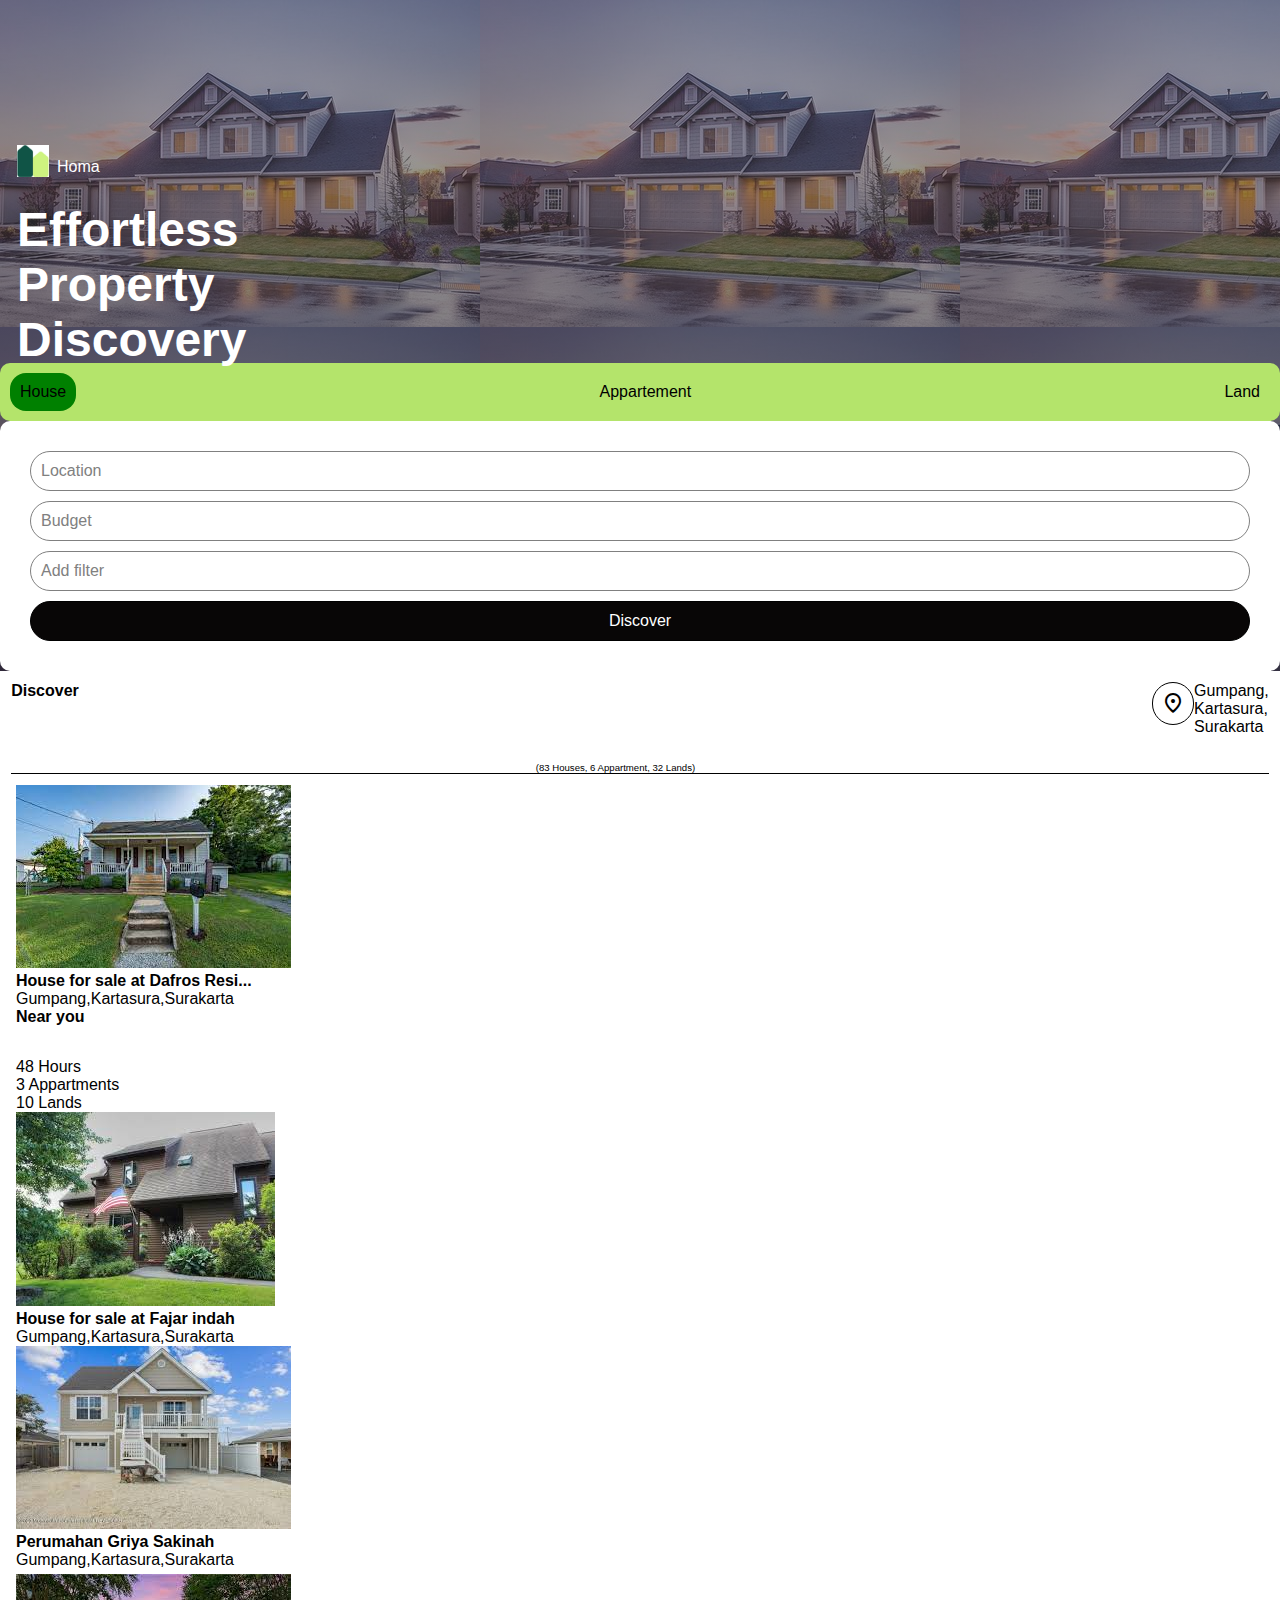
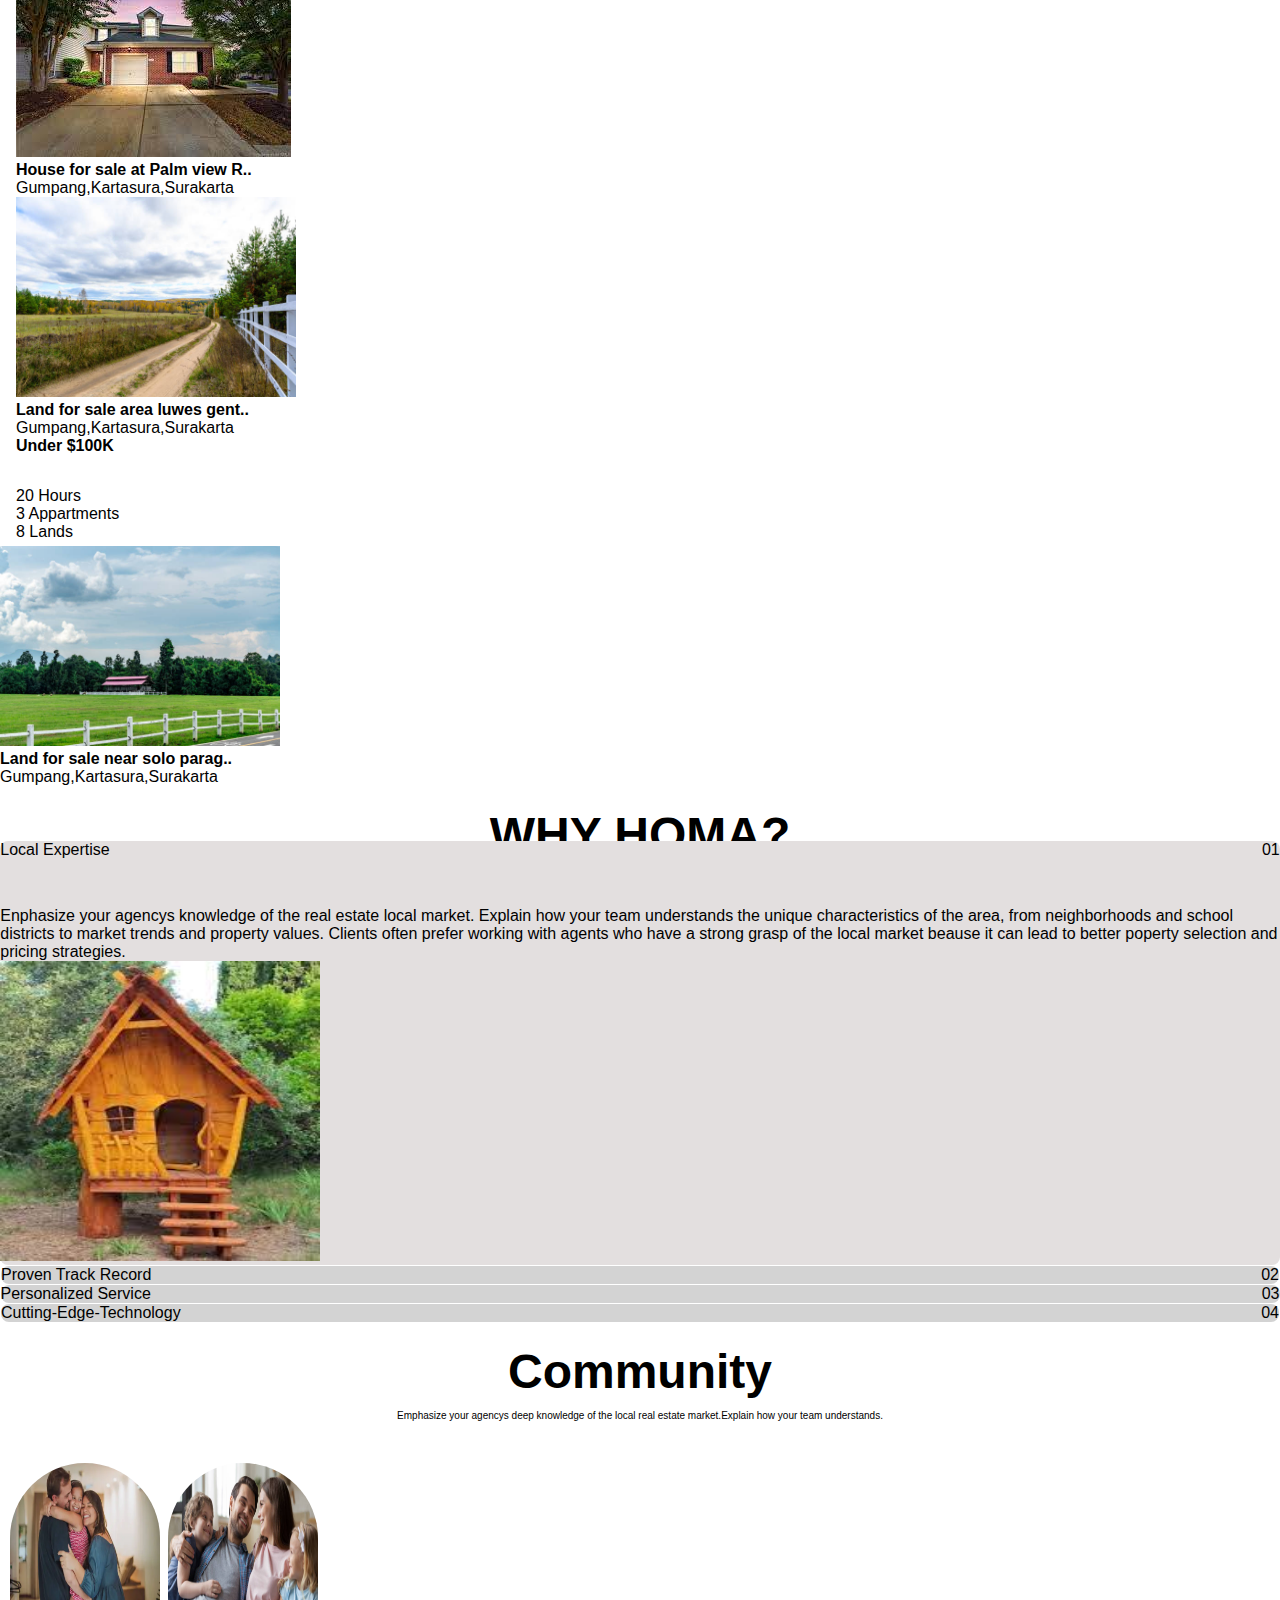
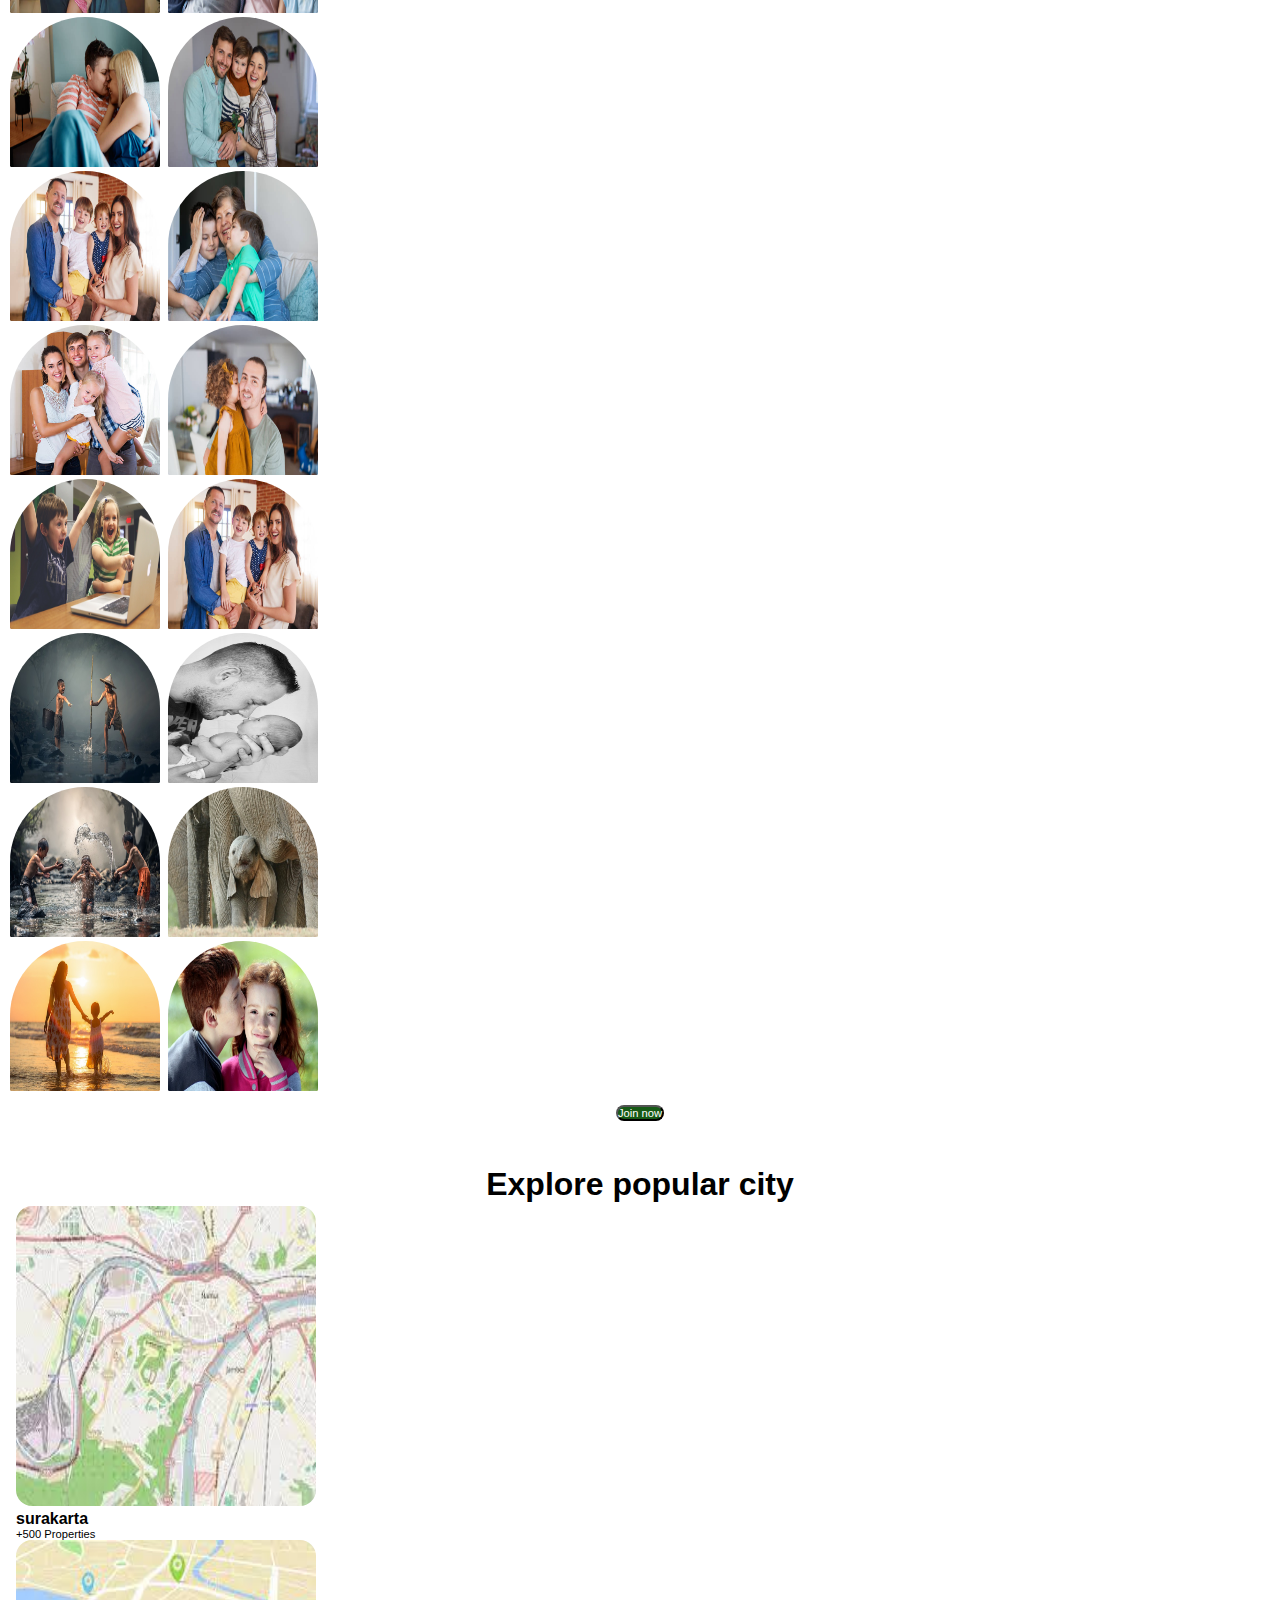
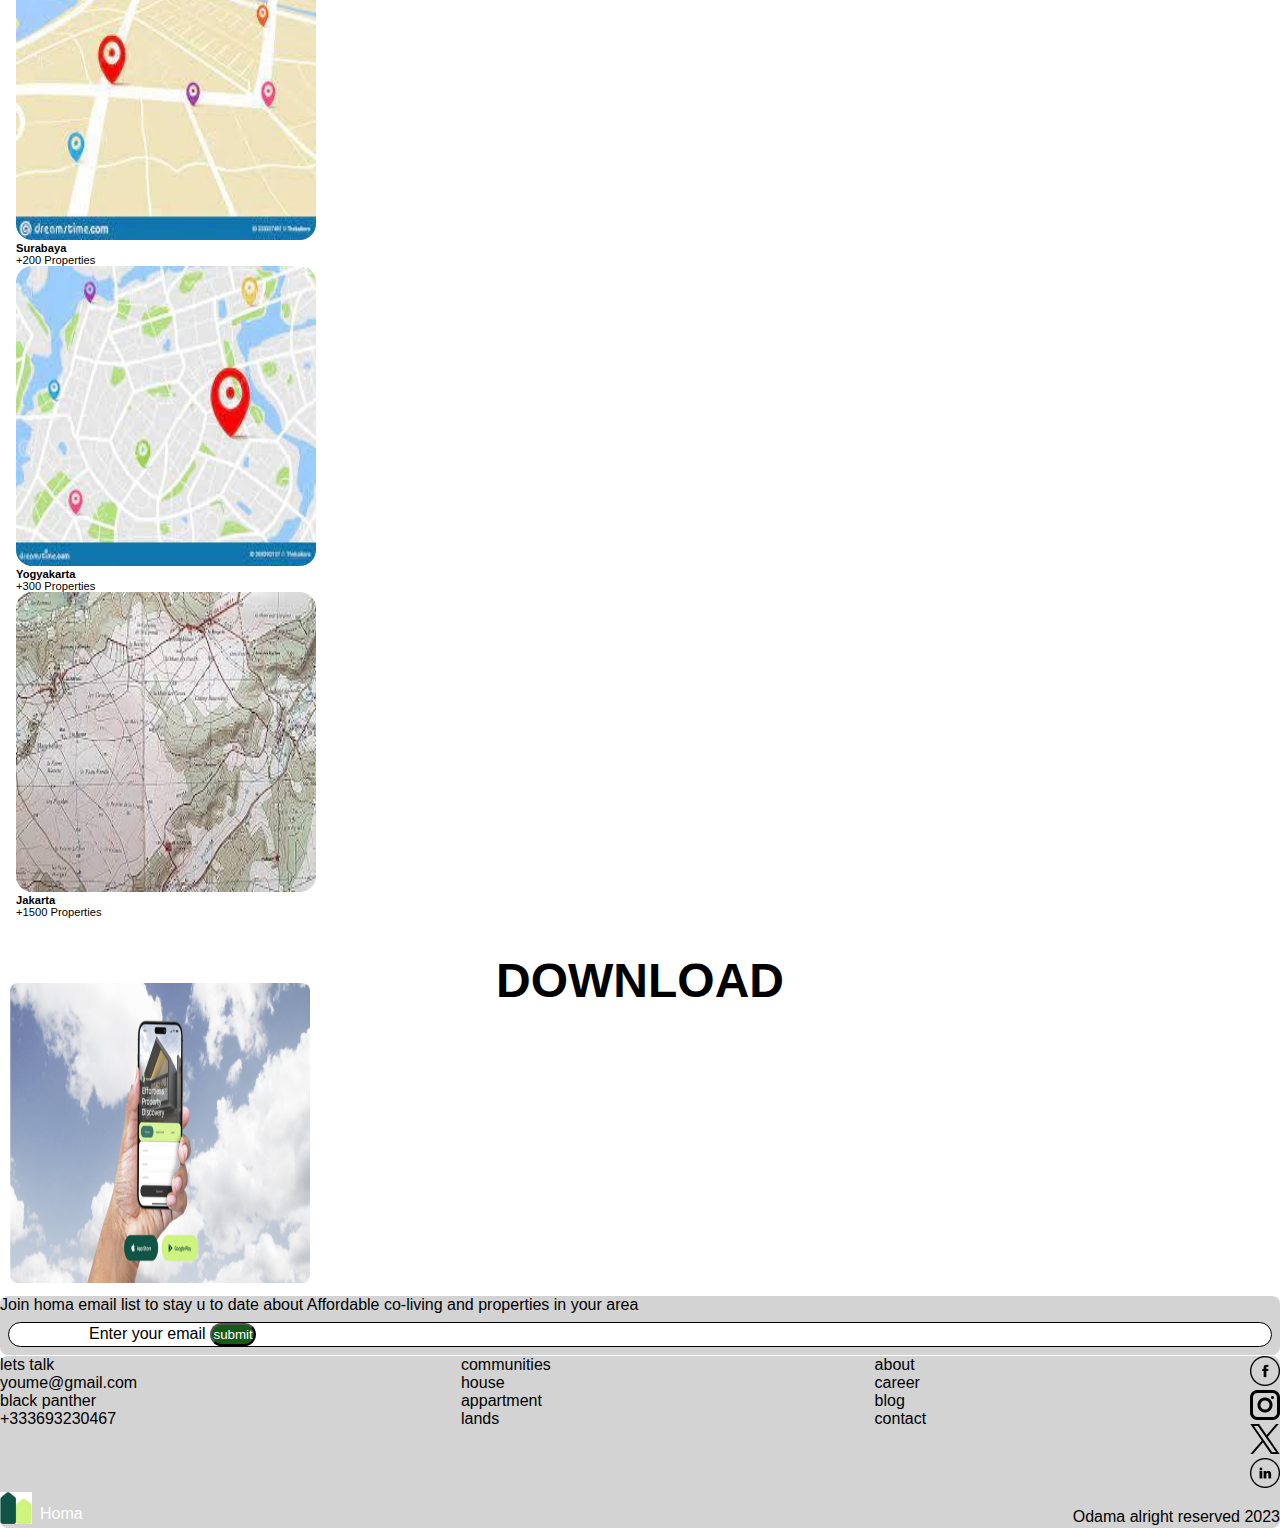
==== commit e036f807: "modified content" ====
--- a/index.html
+++ b/index.html
@@ -74,22 +74,6 @@
                     <div class="nb-a"> <b>Near you</b></div>
                     <div class="nb-b">
                         <p>48 Hours<br>3 Appartments<br>10 Lands</p>
-                        <div class="arrows">
-                            <div class="arrow1">
-                                <link rel="stylesheet"
-                                    href="https://fonts.googleapis.com/css2?family=Material+Symbols+Outlined:opsz,wght,FILL,GRAD@24,400,0,0" />
-                                <span class="material-symbols-outlined">
-                                    arrow_upward
-                                </span>
-                            </div>
-                            <div class="arrow2">
-                                <link rel="stylesheet"
-                                    href="https://fonts.googleapis.com/css2?family=Material+Symbols+Outlined:opsz,wght,FILL,GRAD@24,400,0,0" />
-                                <span class="material-symbols-outlined">
-                                    arrow_downward
-                                </span>
-                            </div>
-                        </div>
                     </div>
                 </div>
                 <div class="house2">
@@ -130,22 +114,7 @@
                     <div class="box2-a"> <b>Under $100K</b></div>
                     <div class="box2-b">
                         <p>20 Hours<br>3 Appartments<br>8 Lands</p>
-                        <div class="arrows2">
-                            <div class="arw1">
-                                <link rel="stylesheet"
-                                    href="https://fonts.googleapis.com/css2?family=Material+Symbols+Outlined:opsz,wght,FILL,GRAD@24,400,0,0" />
-                                <span class="material-symbols-outlined">
-                                    arrow_upward
-                                </span>
-                            </div>
-                            <div class="arw2">
-                                <link rel="stylesheet"
-                                    href="https://fonts.googleapis.com/css2?family=Material+Symbols+Outlined:opsz,wght,FILL,GRAD@24,400,0,0" />
-                                <span class="material-symbols-outlined">
-                                    arrow_downward
-                                </span>
-                            </div>
-                        </div>
+                    </div>
                     </div>
                 </div>
                 <div class="forest">
--- a/assets/styles/style.css
+++ b/assets/styles/style.css
@@ -19,9 +19,7 @@
 }
 
 .part1 {
-  background-image: url("../images/newimage.jpeg");
-  background-size: cover;
-  background-attachment: fixed;
+  background-image: linear-gradient(#60606685, #150c13ba), url("../images/newimage.jpeg");
 }
 
 .logo img {
@@ -63,7 +61,7 @@
 }
 
 .div1 {
-  border: 1px solid black;
+  /* border: solid black; */
   display: flex;
   justify-content: space-between;
   border-radius: 10px;
@@ -72,7 +70,7 @@
 }
 
 .div1-a {
-  border: 1px solid black;
+  /* border: 1px solid black; */
   border-radius: 1rem;
   padding: 10px;
   background-color: green;
@@ -88,30 +86,32 @@
 
 .div2 {
   border-radius: 10px;
-  border: 1px solid black;
   background-color: white;
   padding: 20px;
 }
 
 .div2-a {
-  border: 1px solid black;
+  border: 1px solid grey;
   border-radius: 30px;
   margin: 10px;
   padding: 10px;
+  color: grey;
 }
 
 .div2-b {
-  border: 1px solid black;
+  border: 1px solid grey;
   border-radius: 30px;
   padding: 10px;
   margin: 10px;
+  color: grey;
 }
 
 .div2-c {
-  border: 1px solid black;
+  border: 1px solid grey;
   border-radius: 30px;
   padding: 10px;
   margin: 10px;
+  color: grey;
 }
 
 .div2-d {
@@ -317,12 +317,14 @@
   gap: 1rem;
 }
 
-.img1aaa{
-  display: flex;
-}
-
-.img3bbb{
-  display: flex;
+.img1aaa {
+  display: flex;
+  gap: 0.5rem;
+}
+
+.img3bbb {
+  display: flex;
+  gap: 0.5rem;
 }
 
 .img2 {
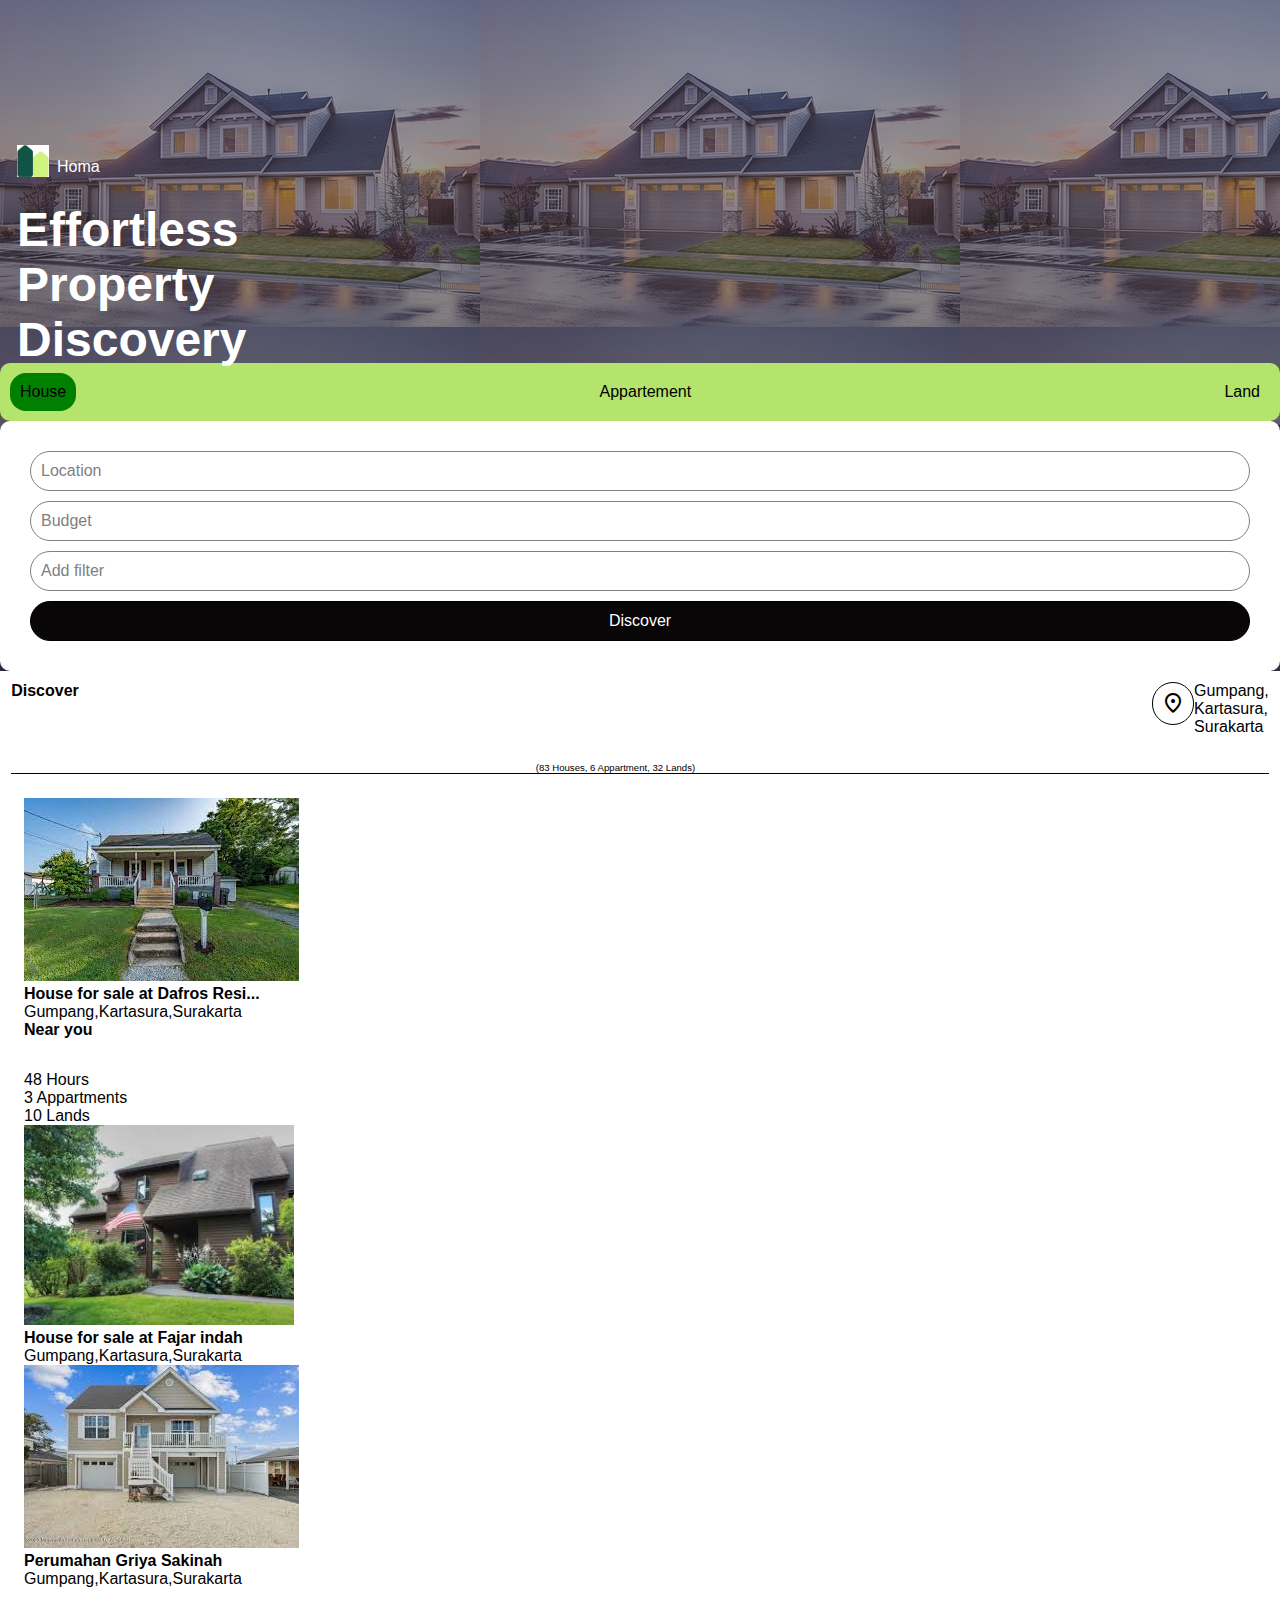
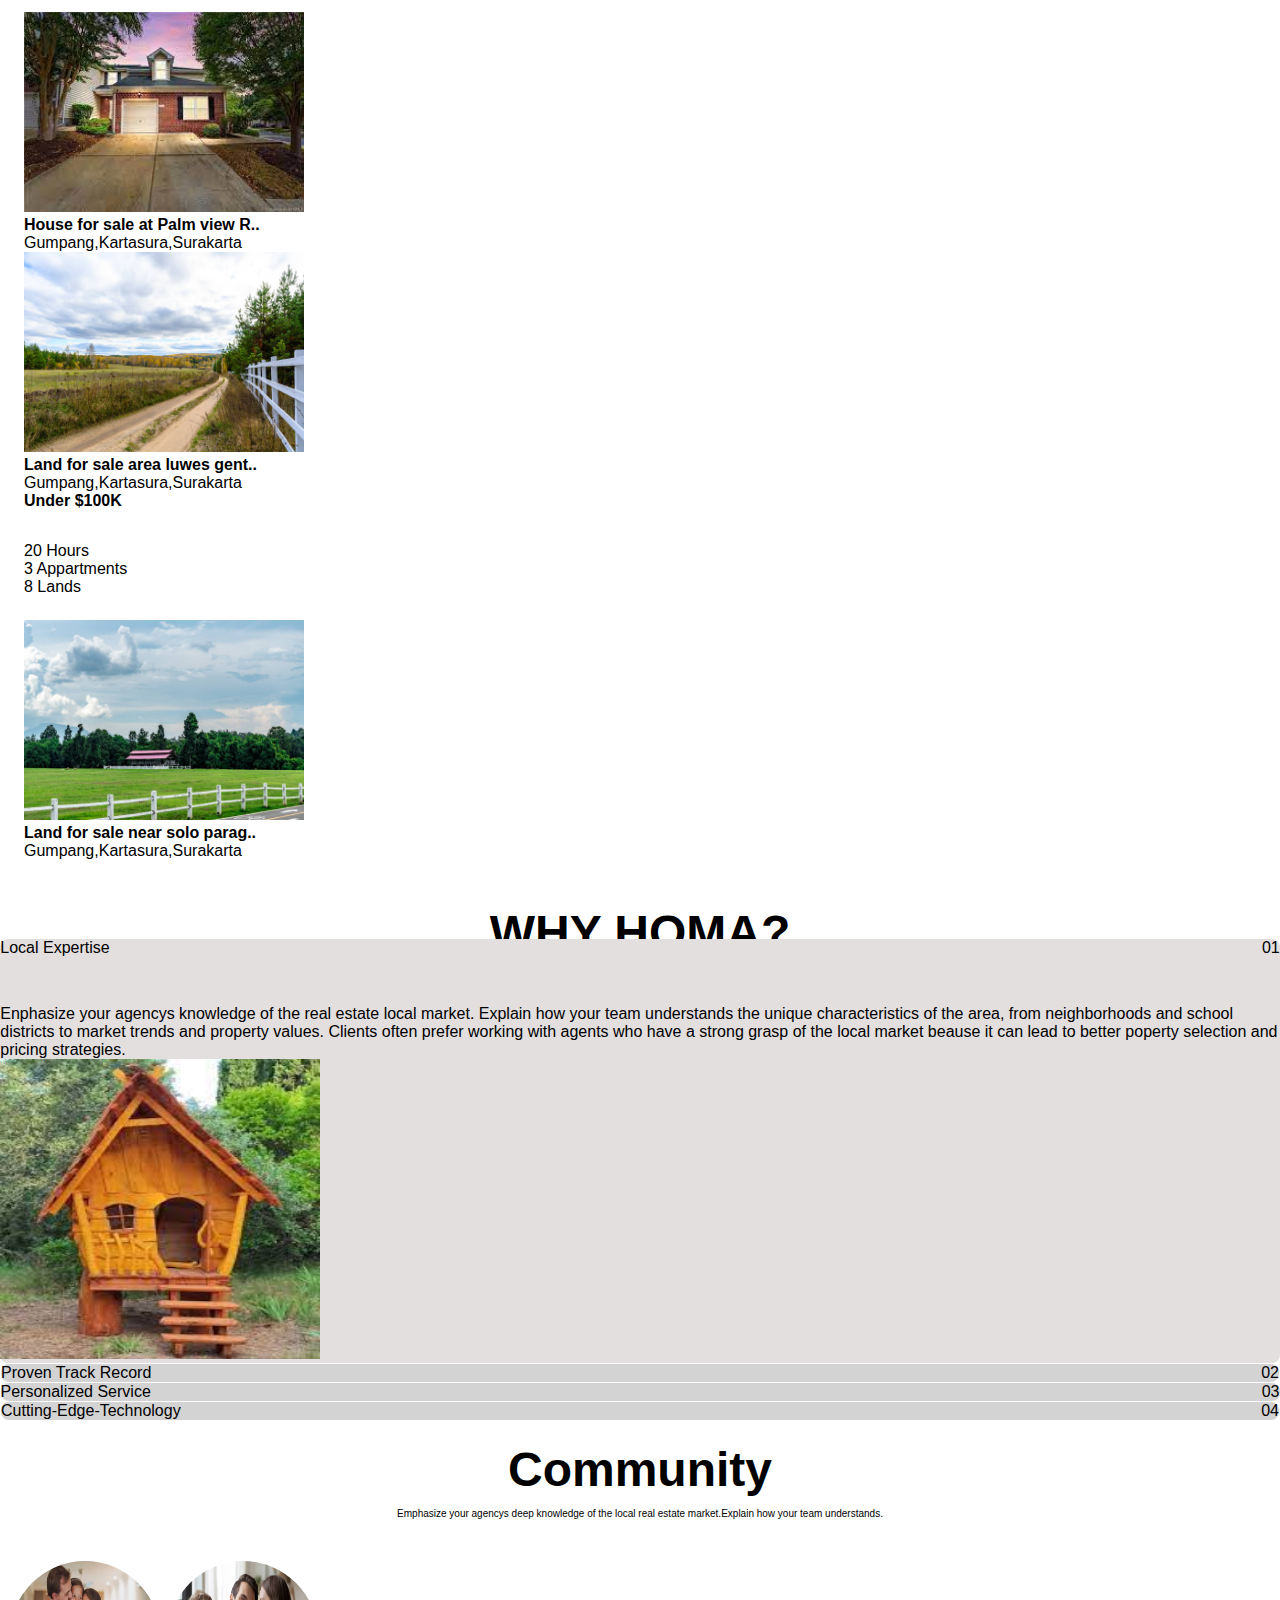
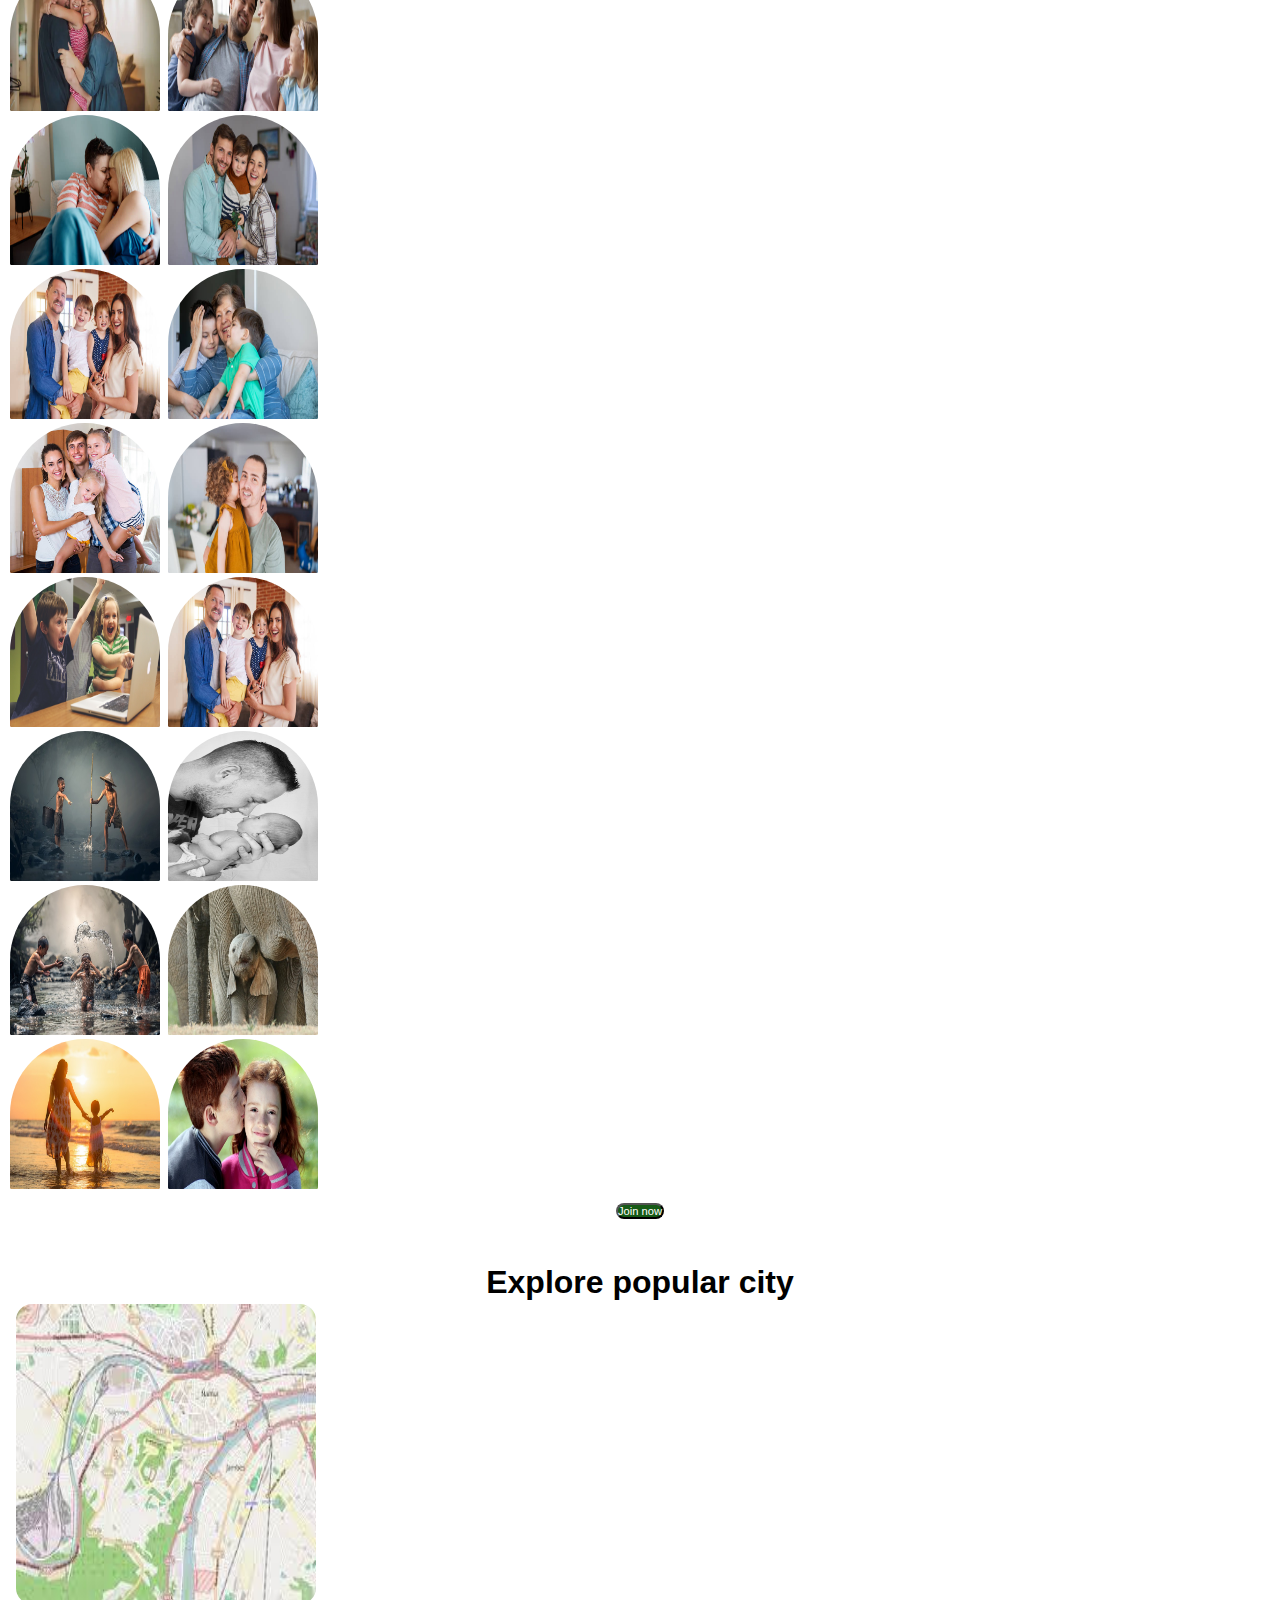
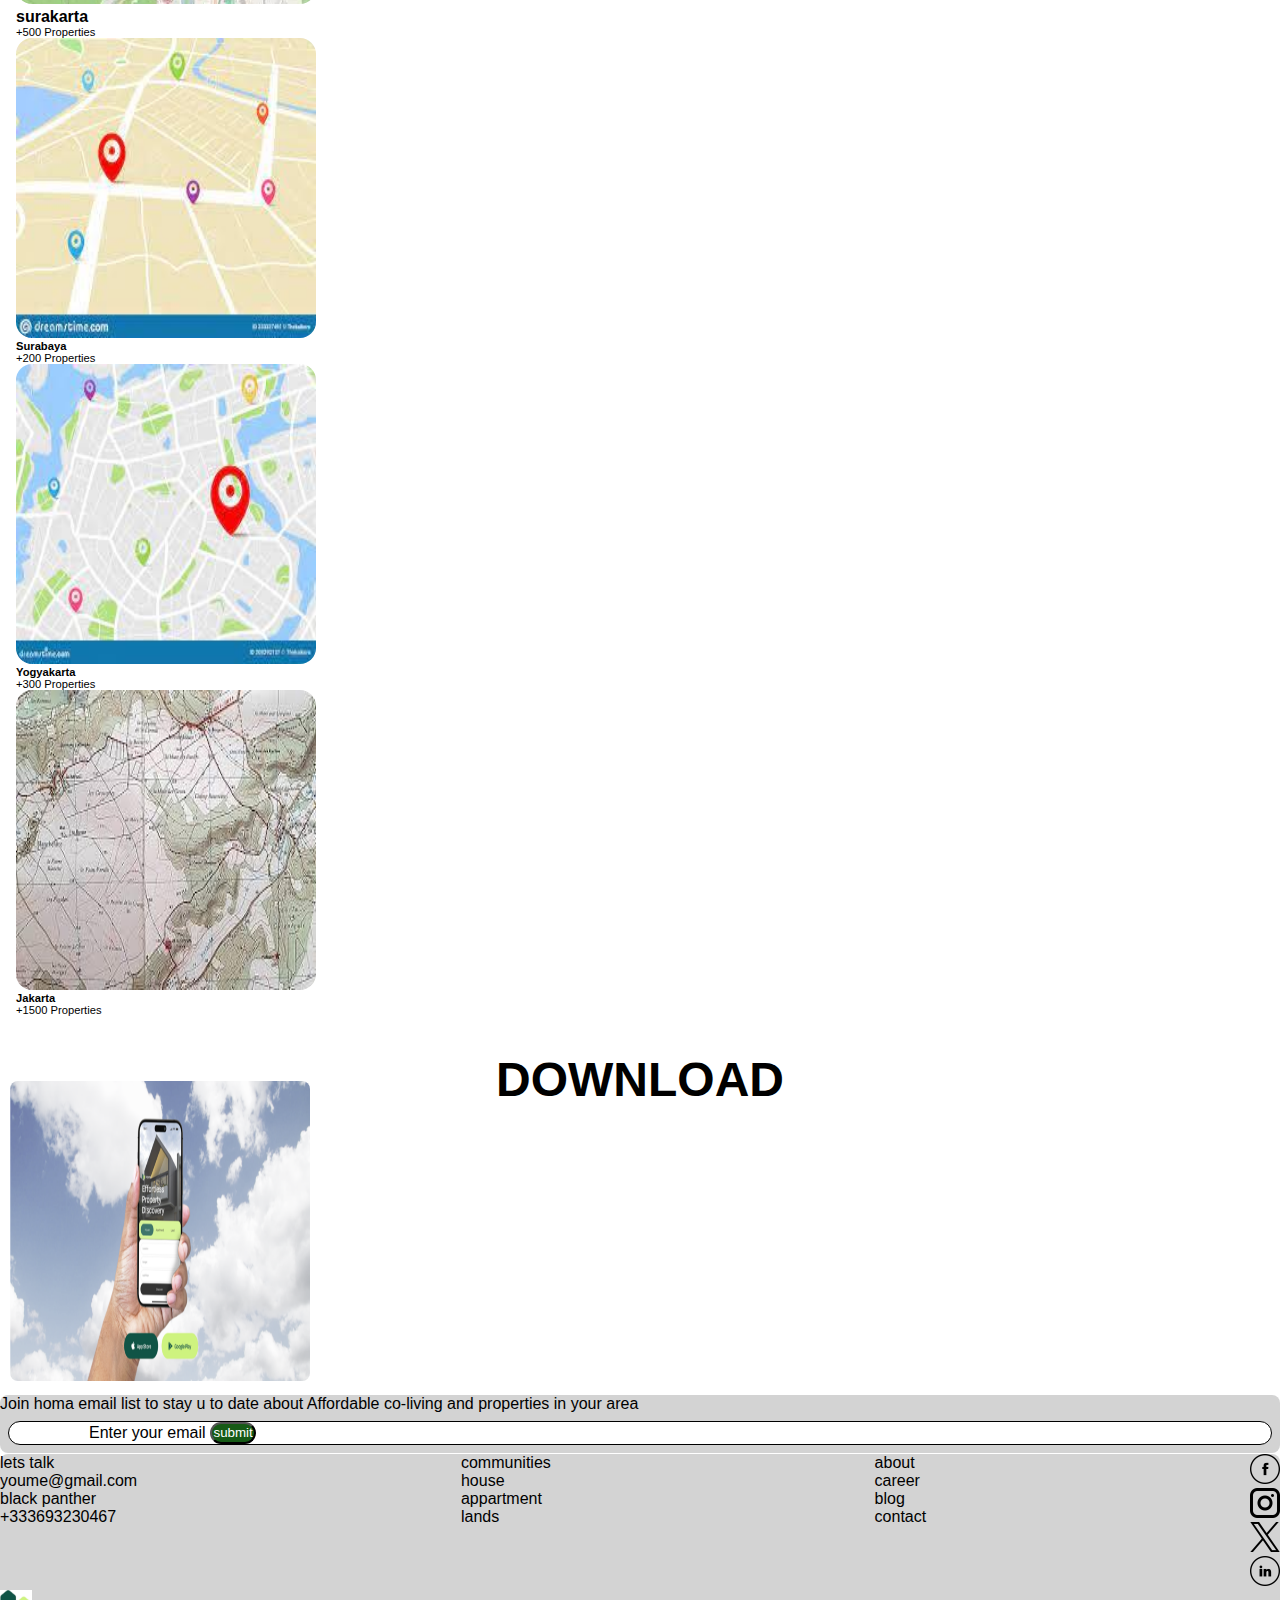
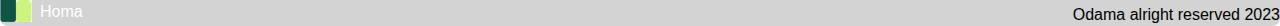
==== commit 4d0ad1ce: "modified content" ====
--- a/index.html
+++ b/index.html
@@ -78,7 +78,7 @@
                 </div>
                 <div class="house2">
                     <figure>
-                        <img src="./assets/images/house2.jpeg" alt="wonderful house">
+                        <img height="200" width="270"  src="./assets/images/house2.jpeg" alt="wonderful house">
                         <figcaption><b>House for sale at Fajar indah</b>
                             <p>Gumpang,Kartasura,Surakarta</p>
                         </figcaption>
@@ -96,7 +96,7 @@
             <div class="house345">
                 <div class="house4">
                     <figure>
-                        <img src="./assets/images/house4.jpeg" alt="amazing  home">
+                        <img height="200" width="280" src="./assets/images/house4.jpeg" alt="amazing  home">
                         <figcaption><b>House for sale at Palm view R..</b>
                             <p>Gumpang,Kartasura,Surakarta</p>
                         </figcaption>
@@ -115,16 +115,15 @@
                     <div class="box2-b">
                         <p>20 Hours<br>3 Appartments<br>8 Lands</p>
                     </div>
-                    </div>
-                </div>
-                <div class="forest">
-                    <figure>
-                        <img height="200" width="280" src="./assets/images/forest_2.jpeg" alt="beautiful land">
-                        <figcaption><b>Land for sale near solo parag..</b>
-                            <p>Gumpang,Kartasura,Surakarta</p>
-                        </figcaption>
-                    </figure>
-                </div>
+                </div>
+            </div>
+            <div class="forest">
+                <figure>
+                    <img height="200" width="280" src="./assets/images/forest_2.jpeg" alt="beautiful land">
+                    <figcaption><b>Land for sale near solo parag..</b>
+                        <p>Gumpang,Kartasura,Surakarta</p>
+                    </figcaption>
+                </figure>
             </div>
         </section>
         <section>
@@ -218,56 +217,56 @@
                         </div>
                     </div>
                 </div>
-              
-              <div class="img3bbb">
-                <div class="img3">
-                    <div class="img3a">
-                        <figure>
-                            <img height="150" width="150" src="./assets/images/f9.jpeg" alt="new born">
-                        </figure>
-                    </div>
-                    <div class="img3b">
-                        <figure>
-                            <img height="150" width="150" src="./assets/images/f10.jpeg" alt="kind family">
-                        </figure>
-                    </div>
-                    <div class="img3c">
-                        <figure>
-                            <img height="150" width="150" src="./assets/images/f11.jpeg" alt="cute father">
-                        </figure>
-                    </div>
-                    <div class="img3d">
-                        <figure>
-                            <img height="150" width="150" src="./assets/images/f12.jpeg" alt="cute mother">
-                        </figure>
-                    </div>
-                </div>
-                <div class="img4">
-                    <div class="img4a">
-                        <figure>
-                            <img height="150" width="150" src="./assets/images/f3.jpeg" alt="crazy baby">
-                        </figure>
-                    </div>
-                    <div class="img4b">
-                        <figure>
-                            <img height="150" width="150" src="./assets/images/f14.jpeg" alt="wonderful family">
-                        </figure>
-                    </div>
-                    <div class="img4c">
-                        <figure>
-                            <img height="150" width="150" src="./assets/images/f15.jpeg"
-                                alt="the family you need to see">
-                        </figure>
-                    </div>
-                    <div class="img4d">
-                        <figure>
-                            <img height="150" width="150" src="./assets/images/f16.jpeg"
-                                alt="for this i can do everything">
-                        </figure>
-                    </div>
-                </div>
-            </div>
-              </div>
+
+                <div class="img3bbb">
+                    <div class="img3">
+                        <div class="img3a">
+                            <figure>
+                                <img height="150" width="150" src="./assets/images/f9.jpeg" alt="new born">
+                            </figure>
+                        </div>
+                        <div class="img3b">
+                            <figure>
+                                <img height="150" width="150" src="./assets/images/f10.jpeg" alt="kind family">
+                            </figure>
+                        </div>
+                        <div class="img3c">
+                            <figure>
+                                <img height="150" width="150" src="./assets/images/f11.jpeg" alt="cute father">
+                            </figure>
+                        </div>
+                        <div class="img3d">
+                            <figure>
+                                <img height="150" width="150" src="./assets/images/f12.jpeg" alt="cute mother">
+                            </figure>
+                        </div>
+                    </div>
+                    <div class="img4">
+                        <div class="img4a">
+                            <figure>
+                                <img height="150" width="150" src="./assets/images/f3.jpeg" alt="crazy baby">
+                            </figure>
+                        </div>
+                        <div class="img4b">
+                            <figure>
+                                <img height="150" width="150" src="./assets/images/f14.jpeg" alt="wonderful family">
+                            </figure>
+                        </div>
+                        <div class="img4c">
+                            <figure>
+                                <img height="150" width="150" src="./assets/images/f15.jpeg"
+                                    alt="the family you need to see">
+                            </figure>
+                        </div>
+                        <div class="img4d">
+                            <figure>
+                                <img height="150" width="150" src="./assets/images/f16.jpeg"
+                                    alt="for this i can do everything">
+                            </figure>
+                        </div>
+                    </div>
+                </div>
+            </div>
             <div class="button">
                 <button>Join now</button>
             </div>
@@ -323,7 +322,7 @@
                     <div class="bf2a">Enter your email <button>submit</button></div>
                 </div>
             </div>
-        </section>  
+        </section>
     </main>
 </body>
 <footer>
--- a/assets/styles/style.css
+++ b/assets/styles/style.css
@@ -61,7 +61,6 @@
 }
 
 .div1 {
-  /* border: solid black; */
   display: flex;
   justify-content: space-between;
   border-radius: 10px;
@@ -70,7 +69,6 @@
 }
 
 .div1-a {
-  /* border: 1px solid black; */
   border-radius: 1rem;
   padding: 10px;
   background-color: green;
@@ -156,7 +154,8 @@
   display: block;
   gap: 10rem;
   justify-content: center;
-  margin: 0.3rem 1rem;
+  /* margin: 0.3rem 1rem; */
+  margin: 1.5rem;
 }
 
 .near-box {
@@ -196,7 +195,11 @@
   display: block;
   gap: 10rem;
   justify-content: center;
-  margin: 0.3rem 1rem;
+  margin: 1.5rem;
+}
+
+.forest {
+  margin: 1.5rem;
 }
 
 .box2 {
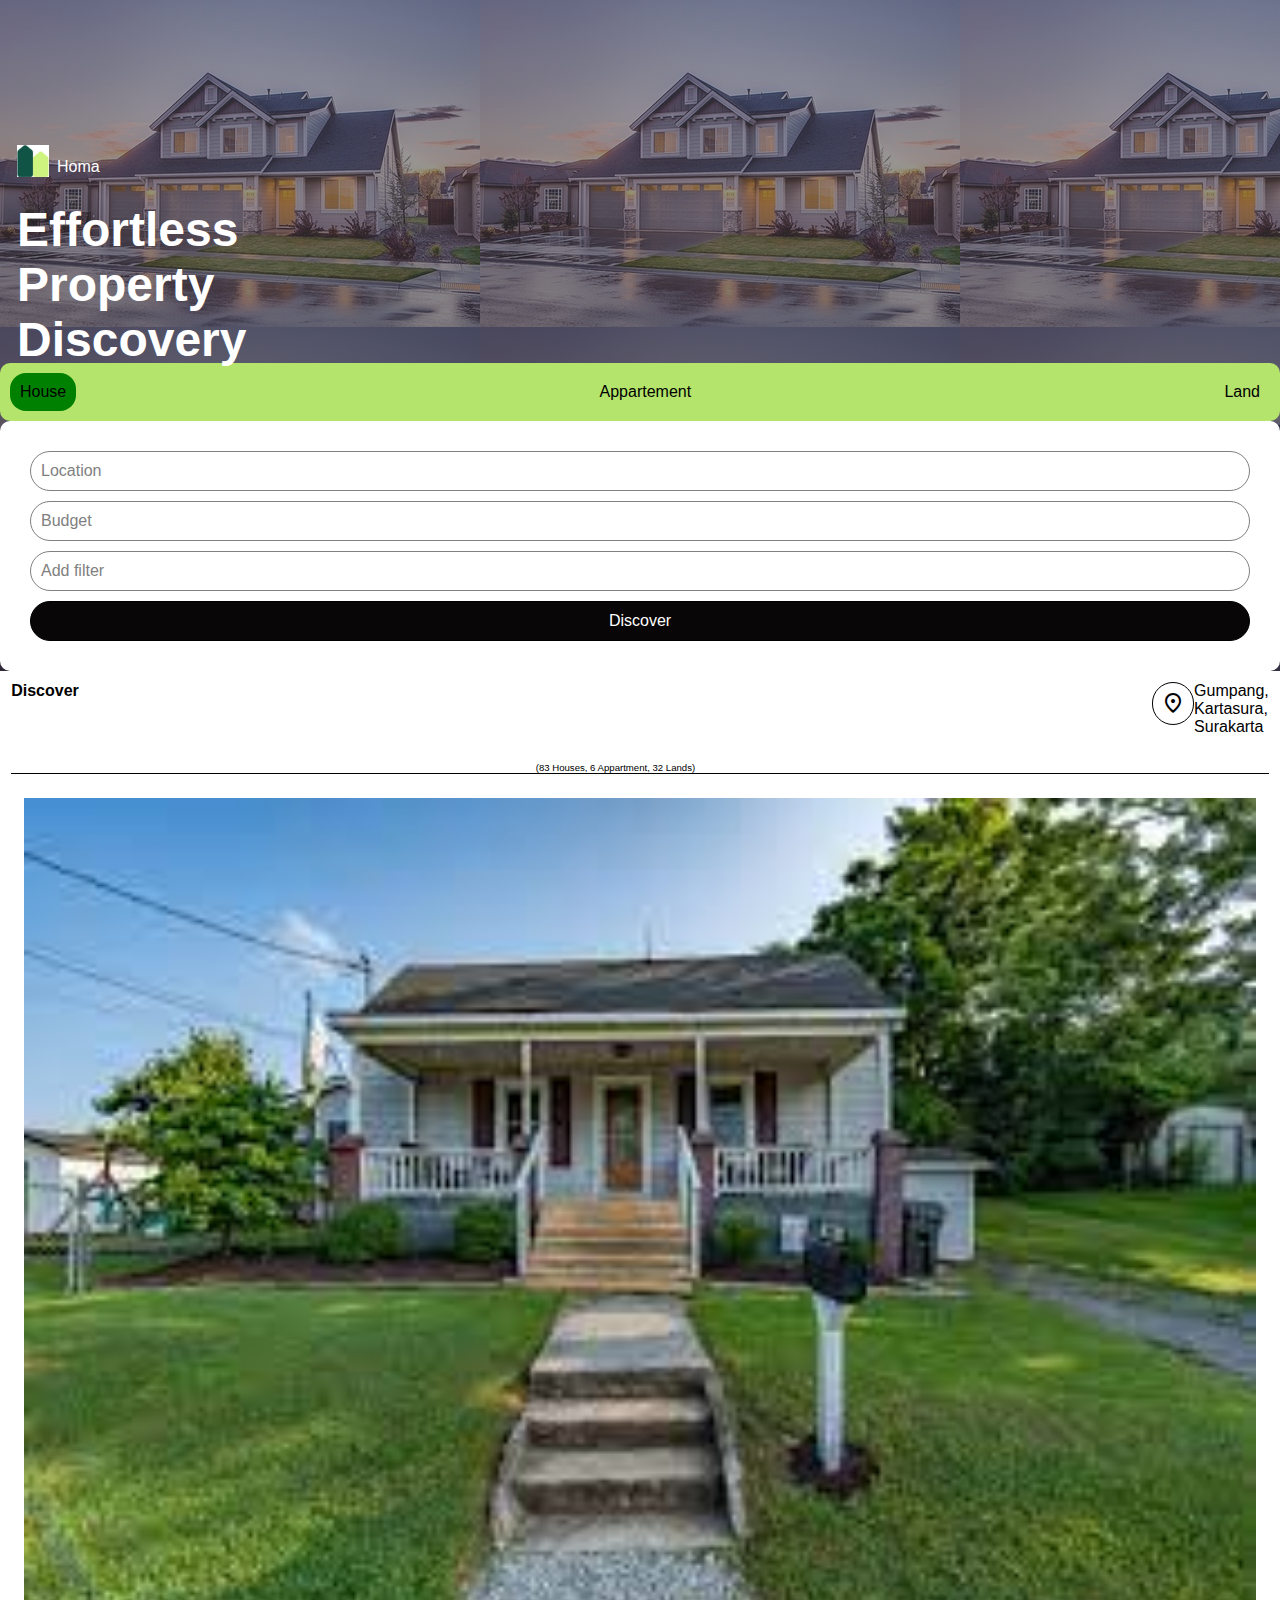
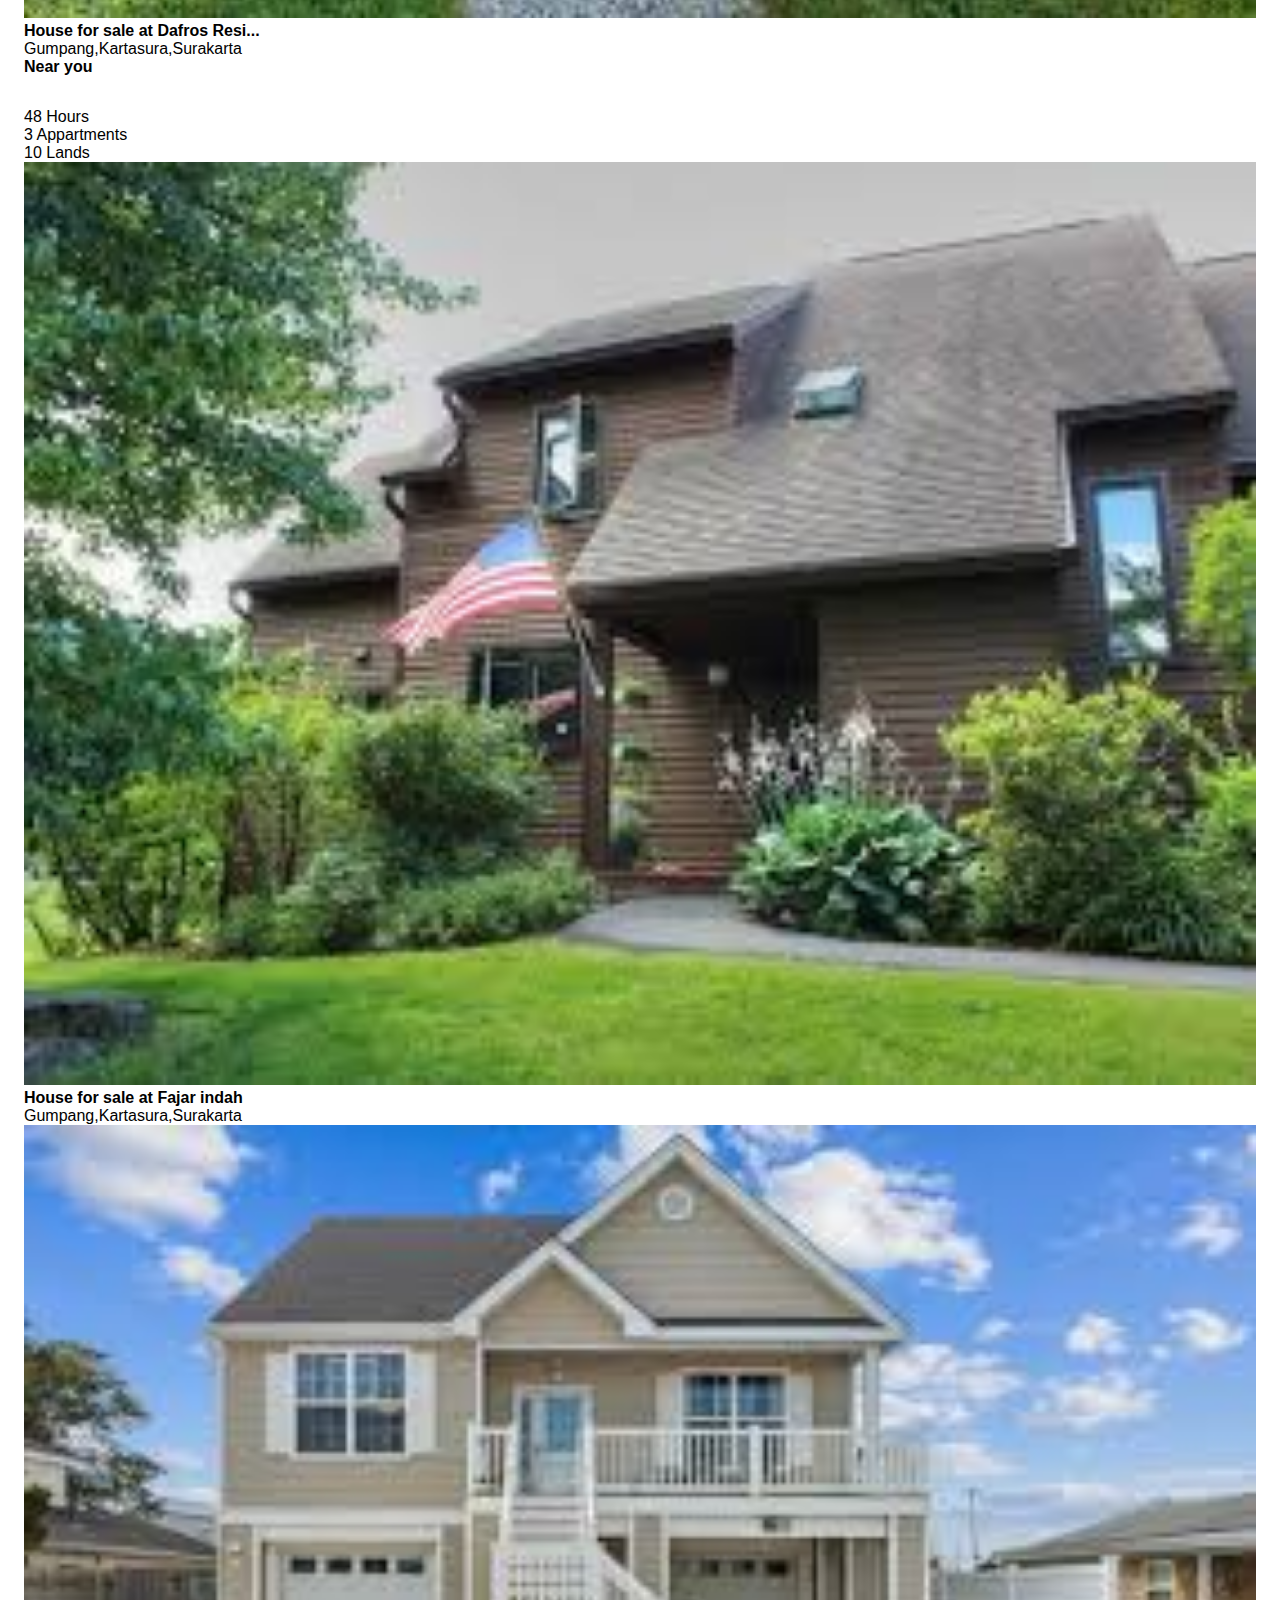
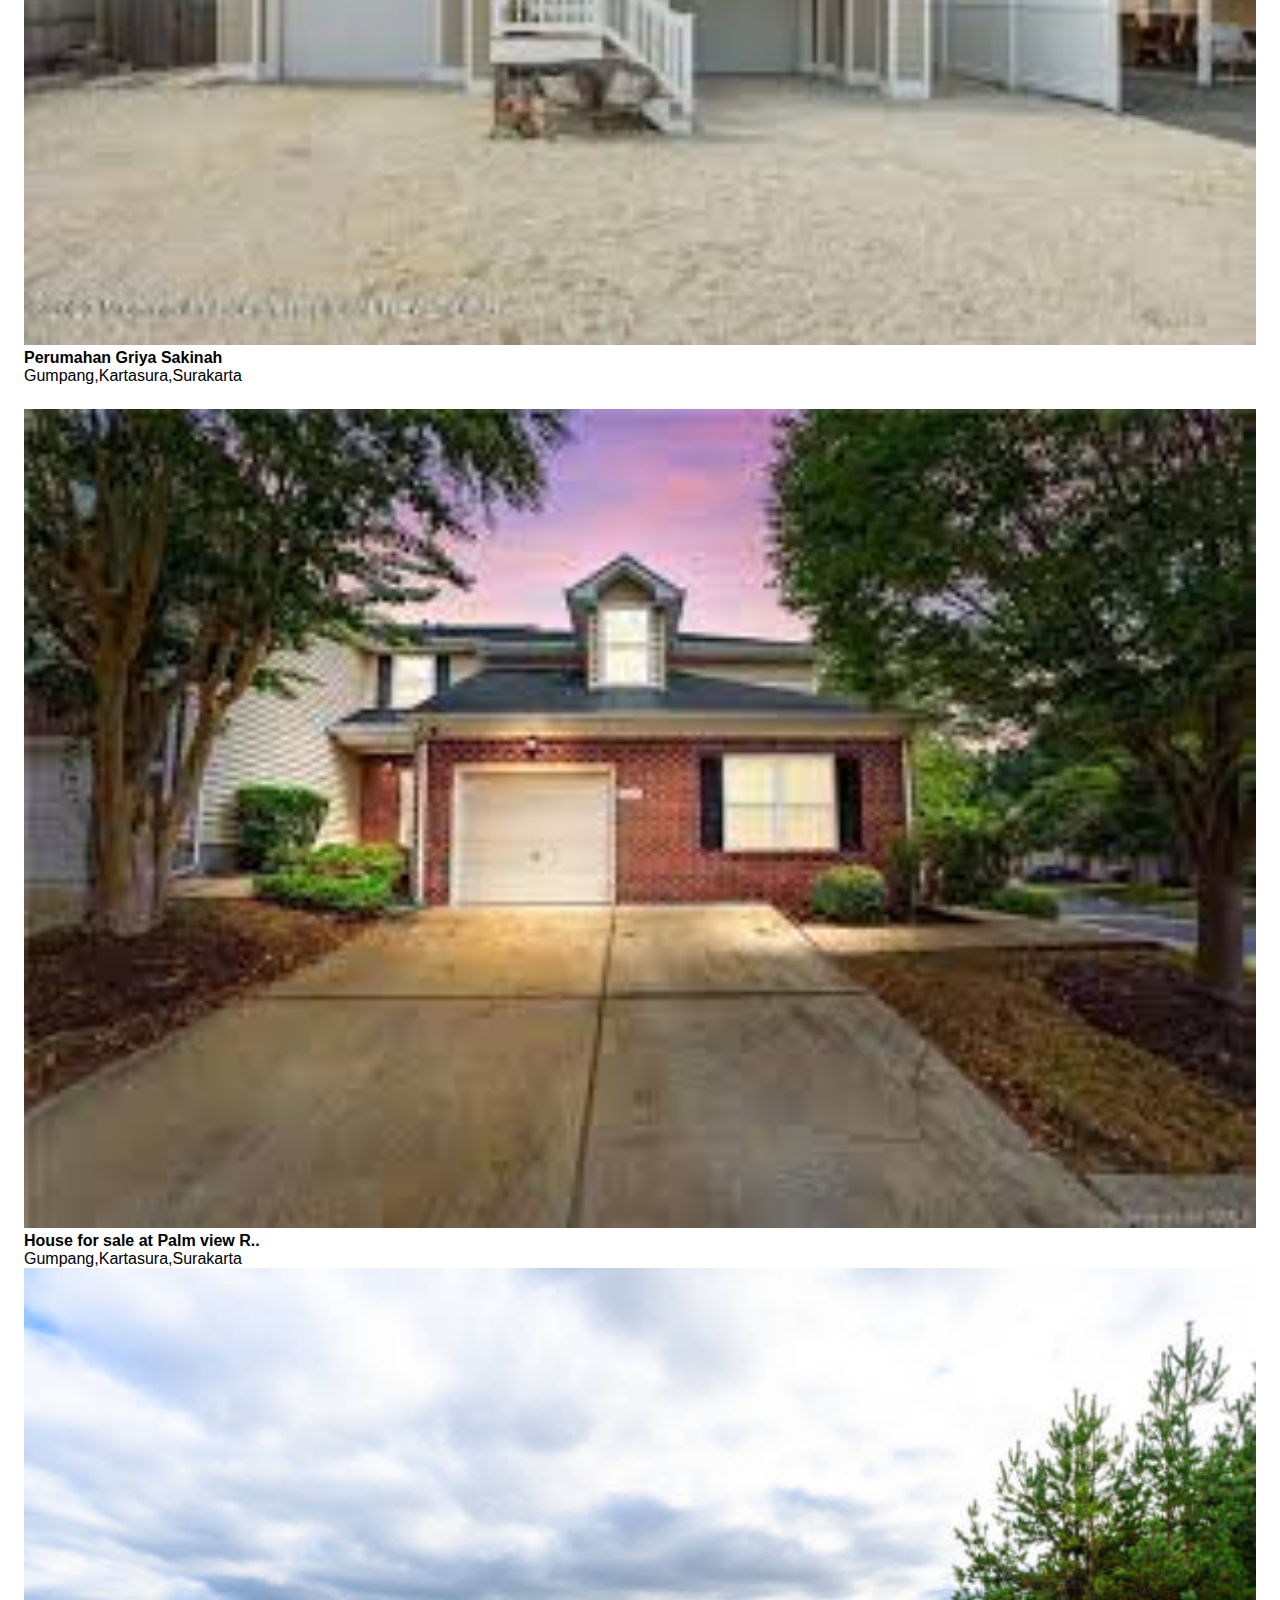
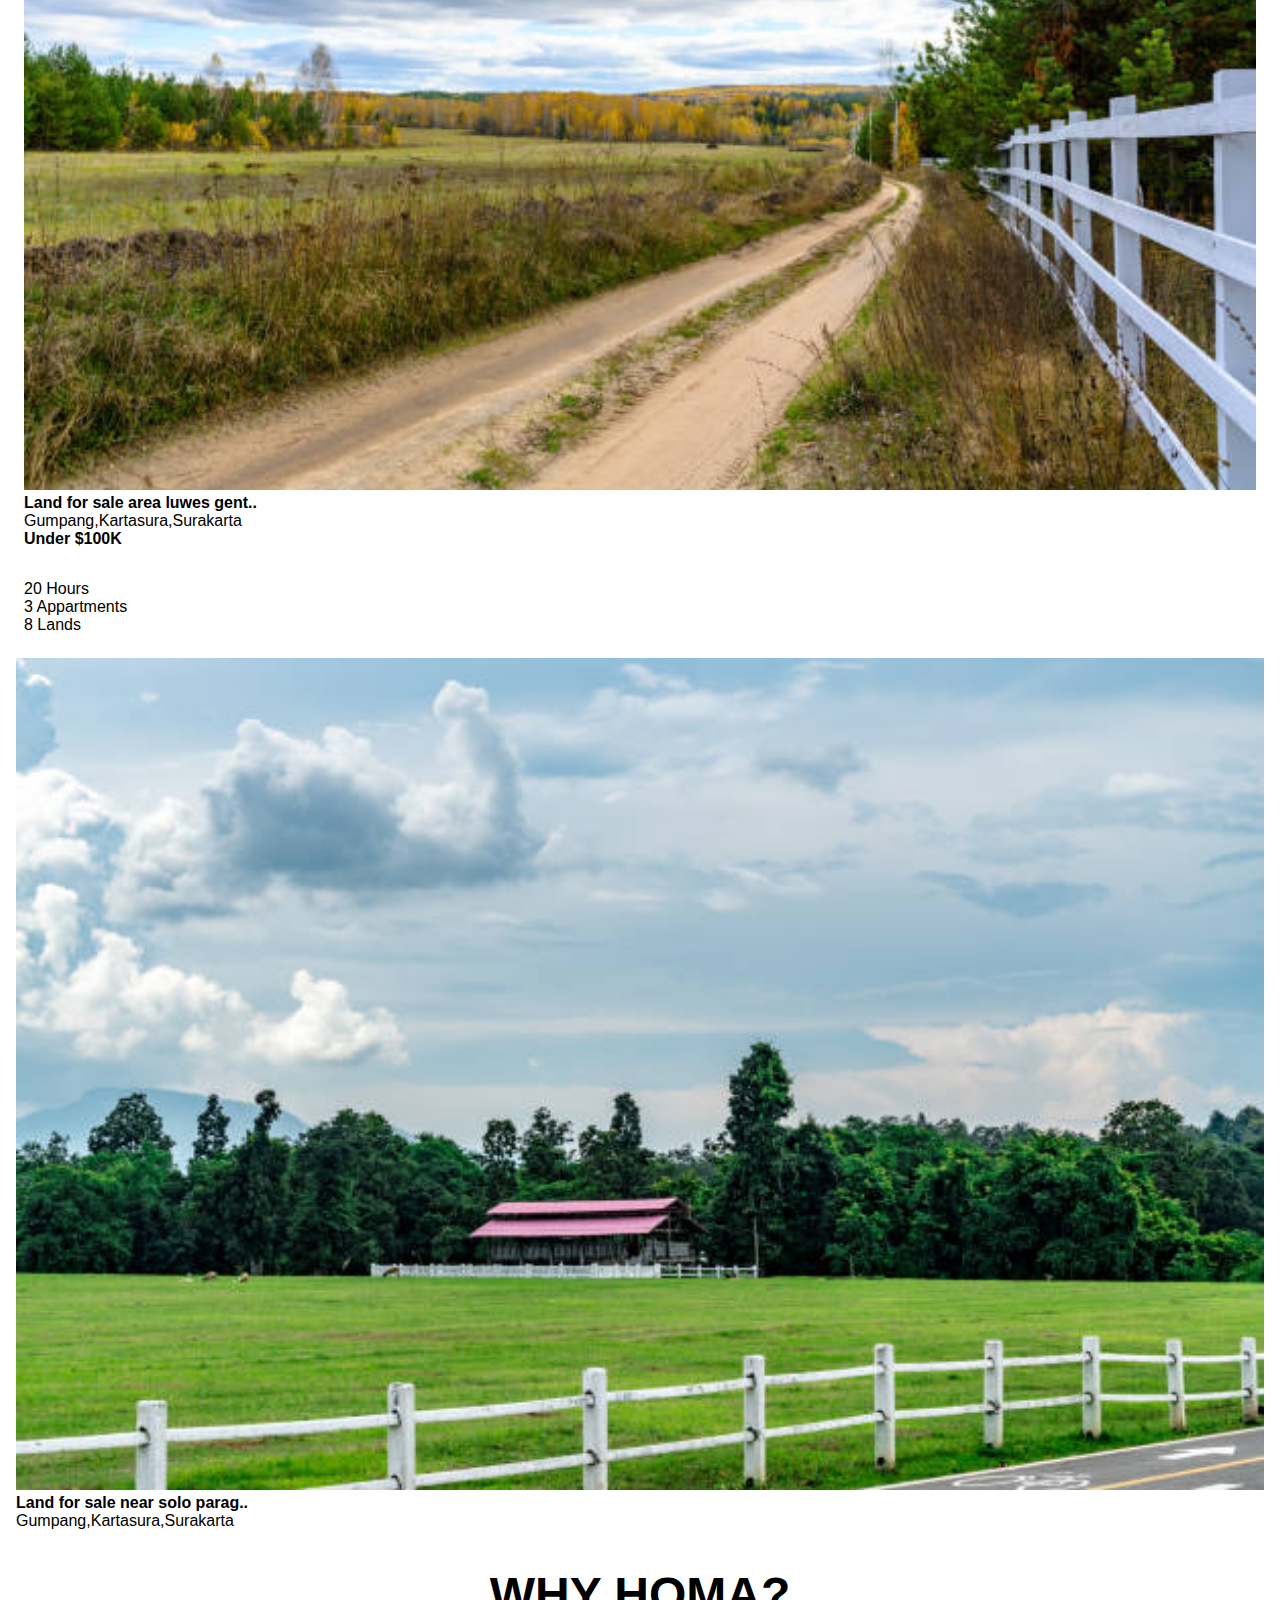
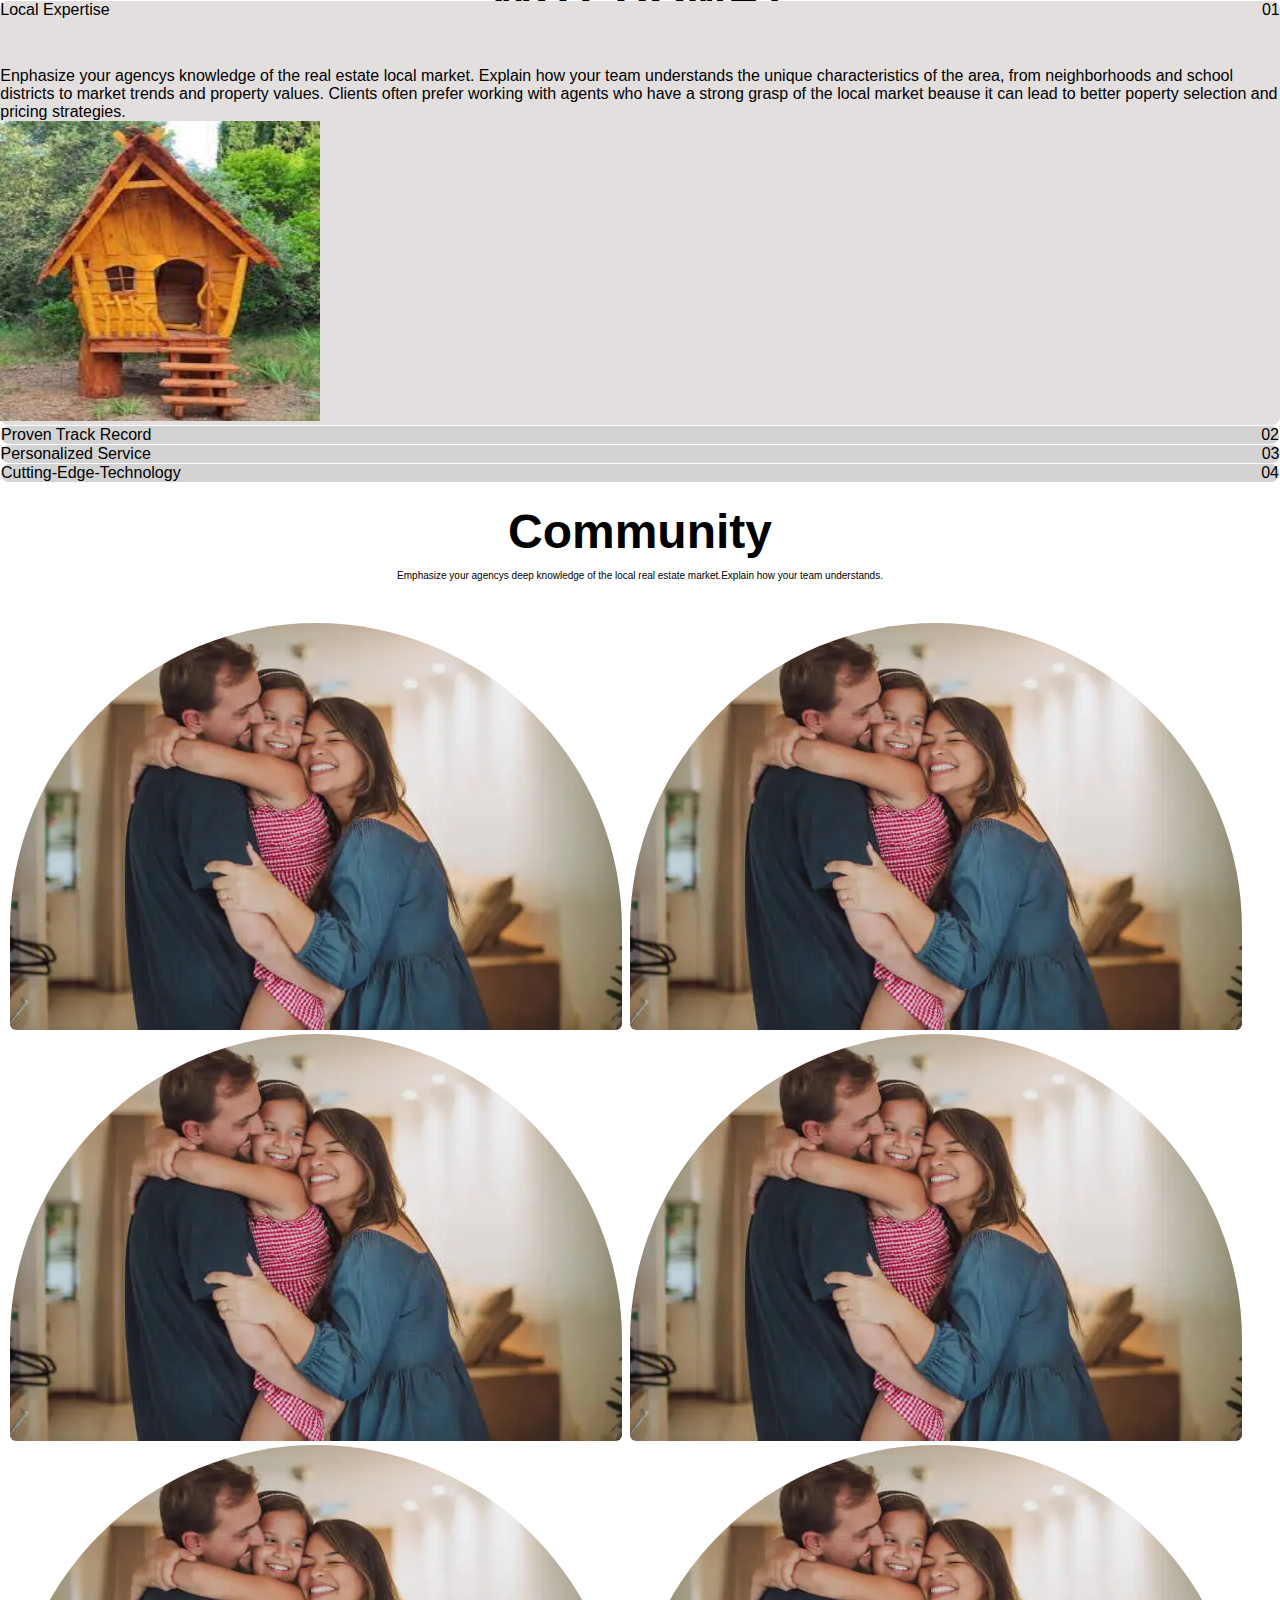
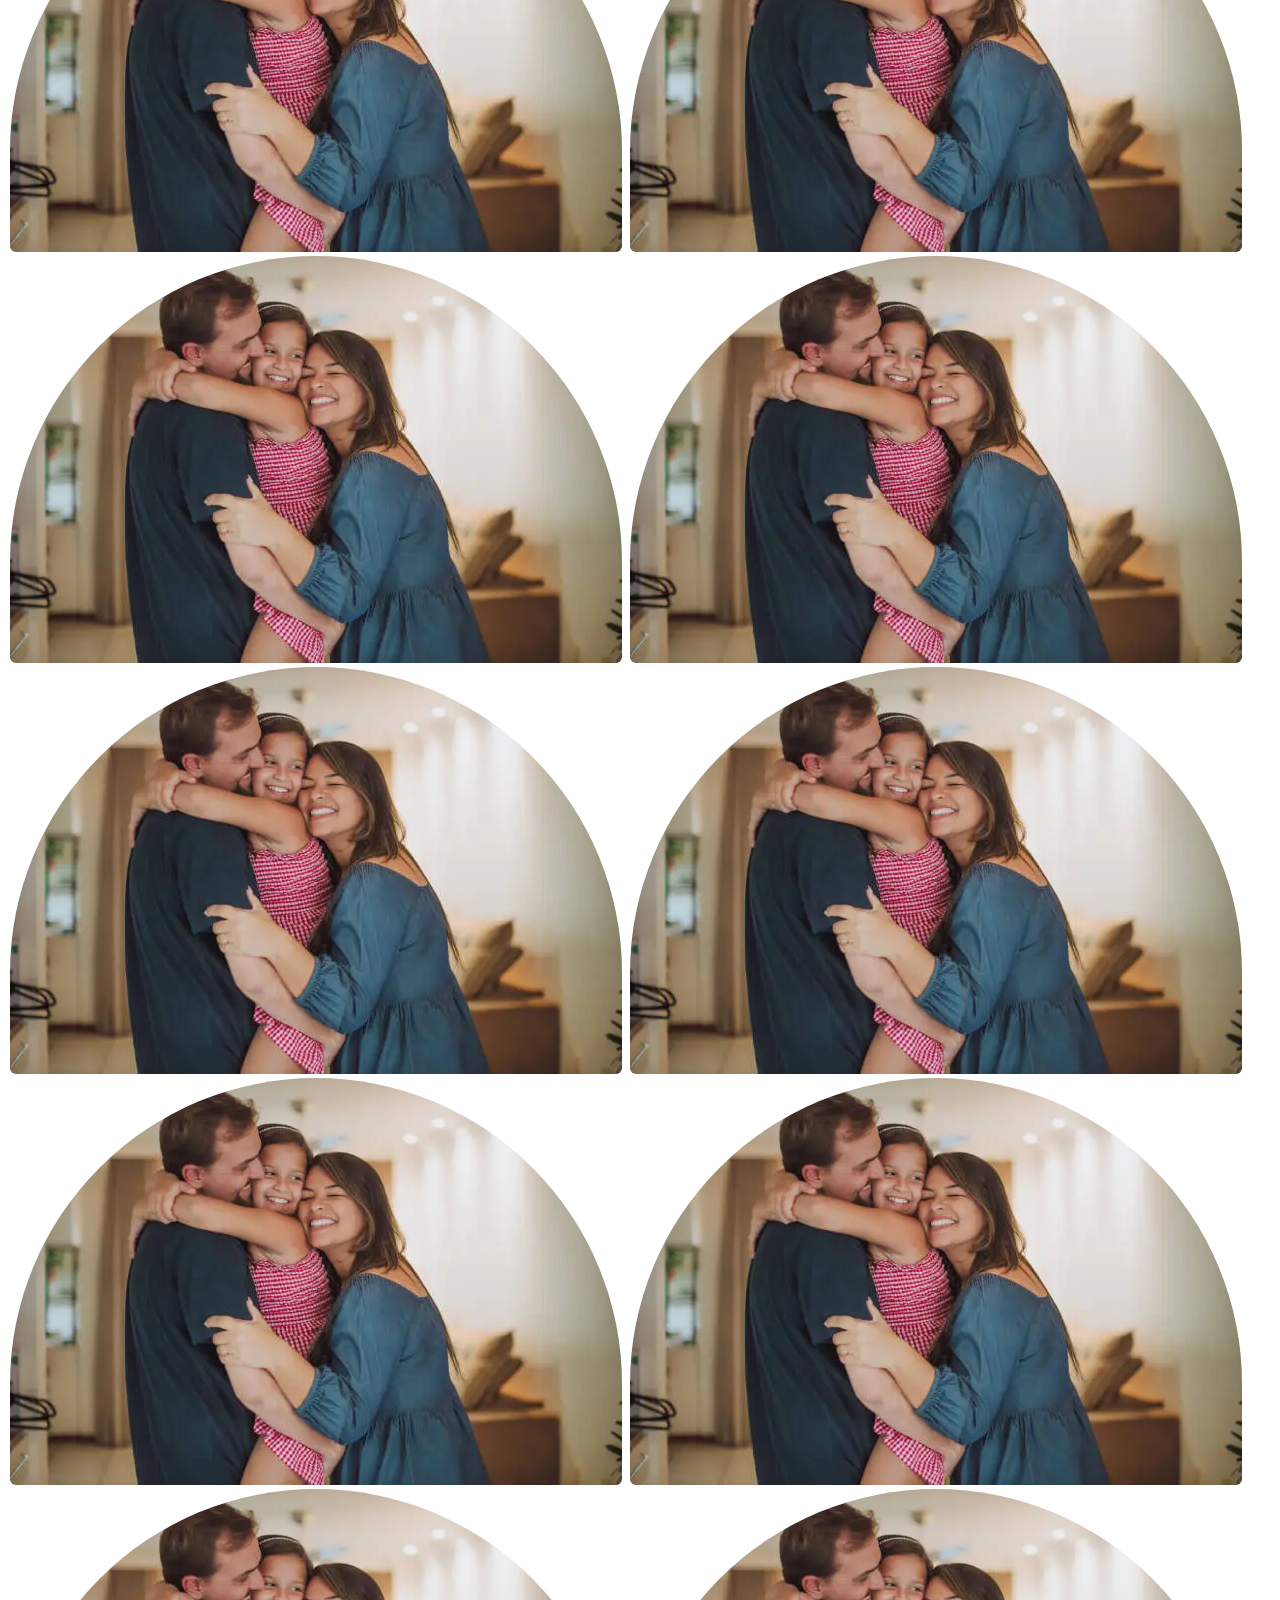
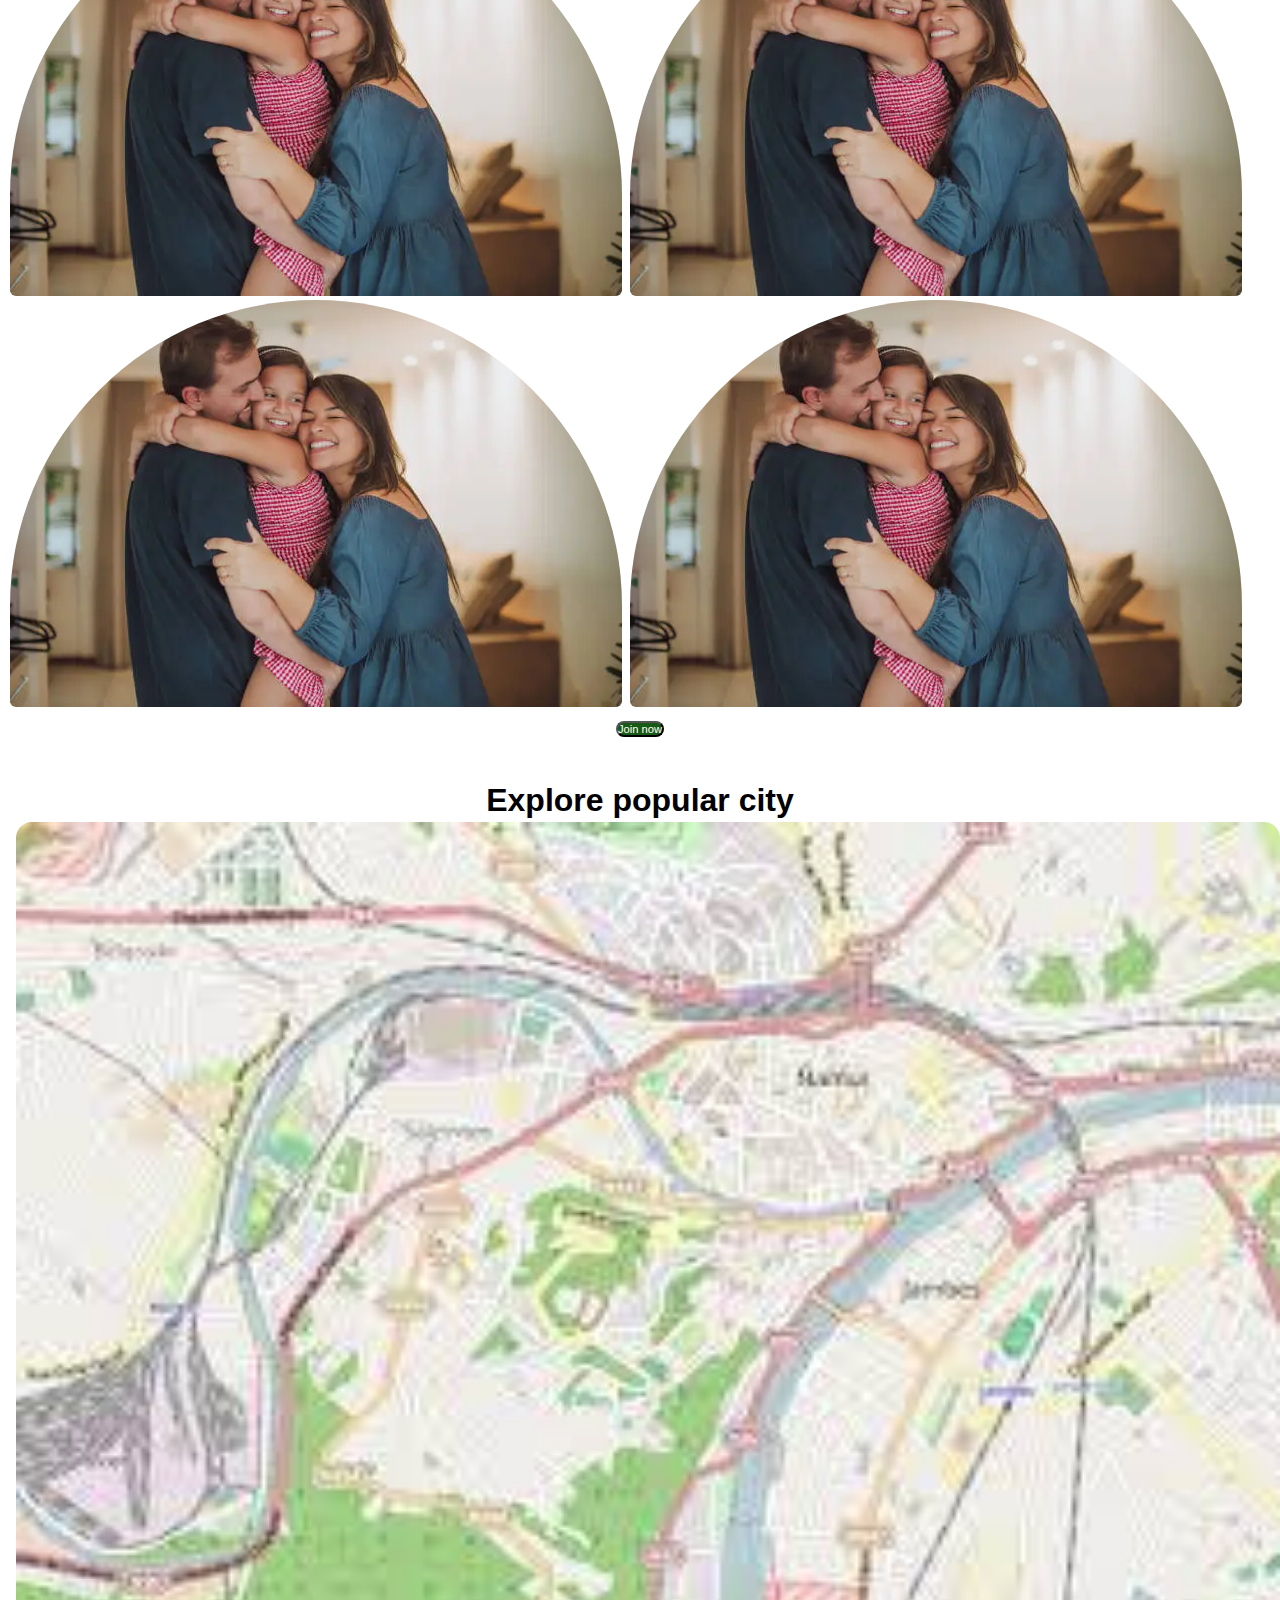
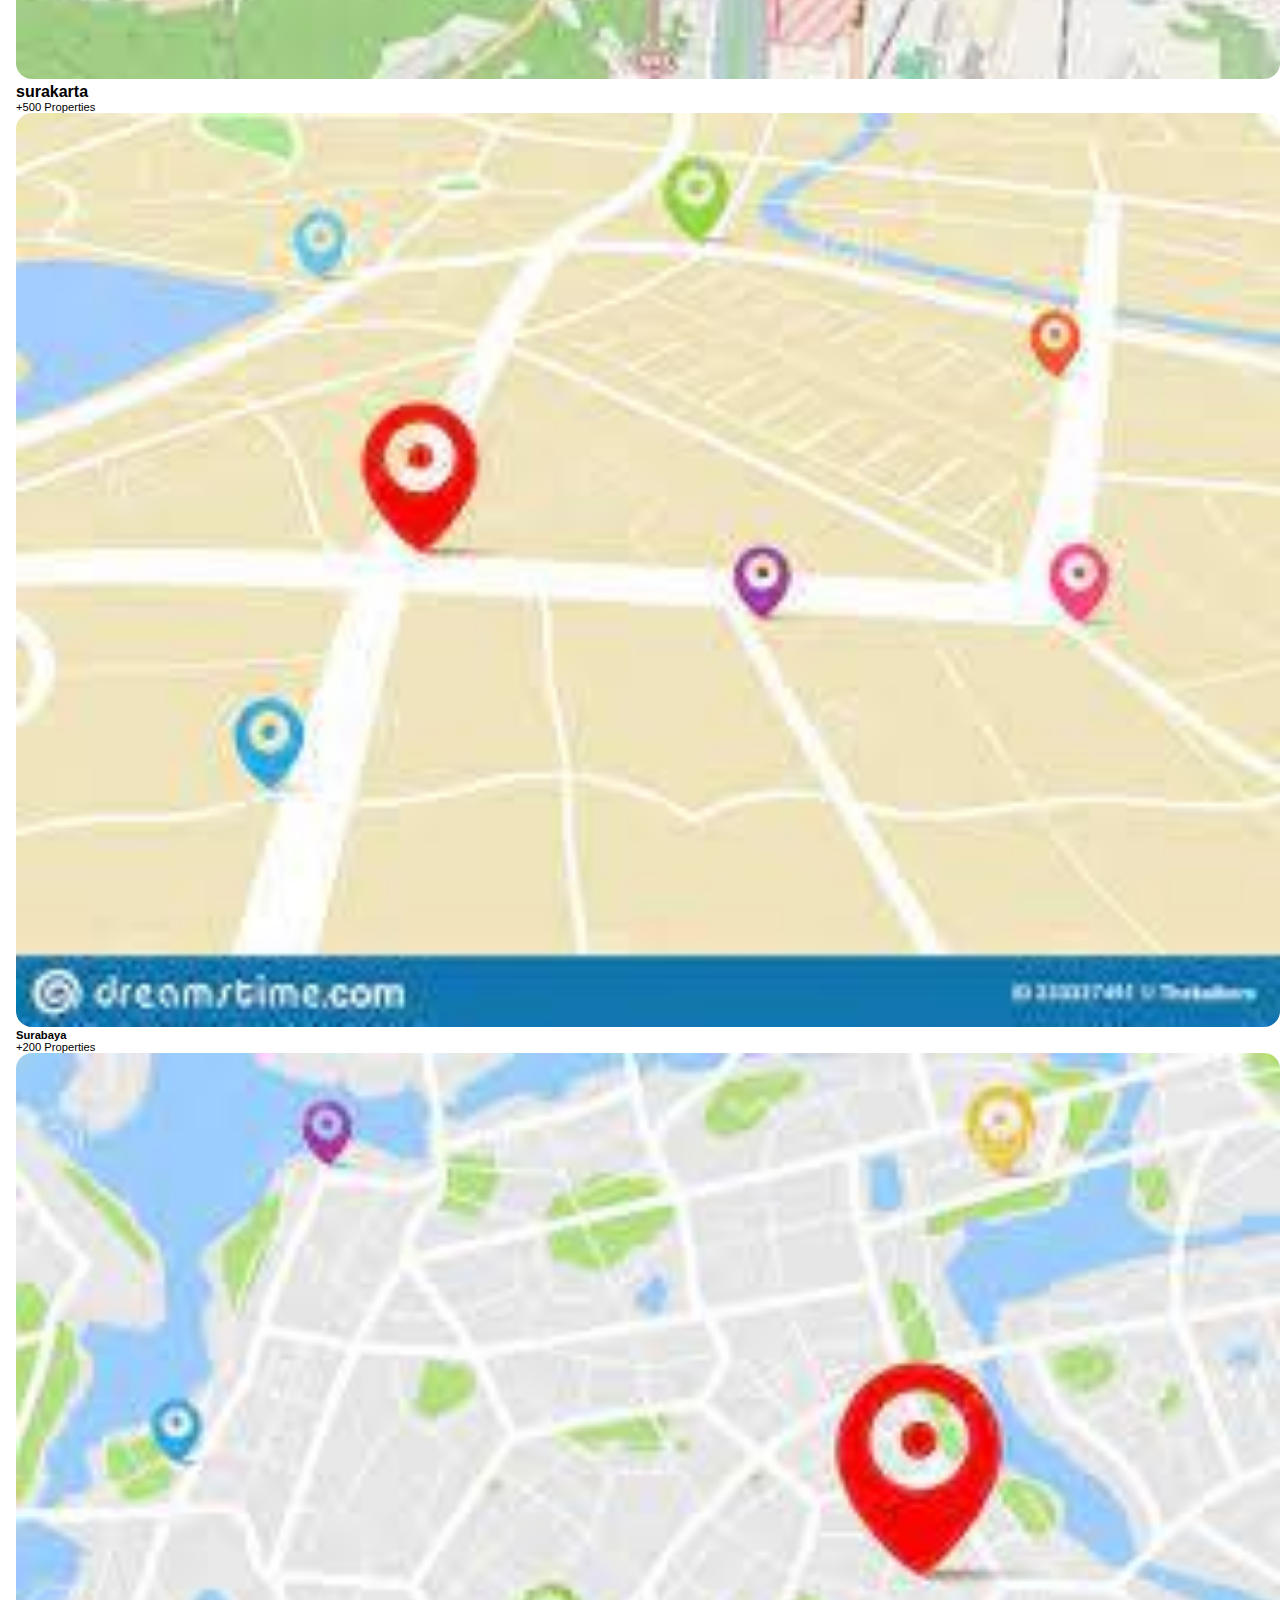
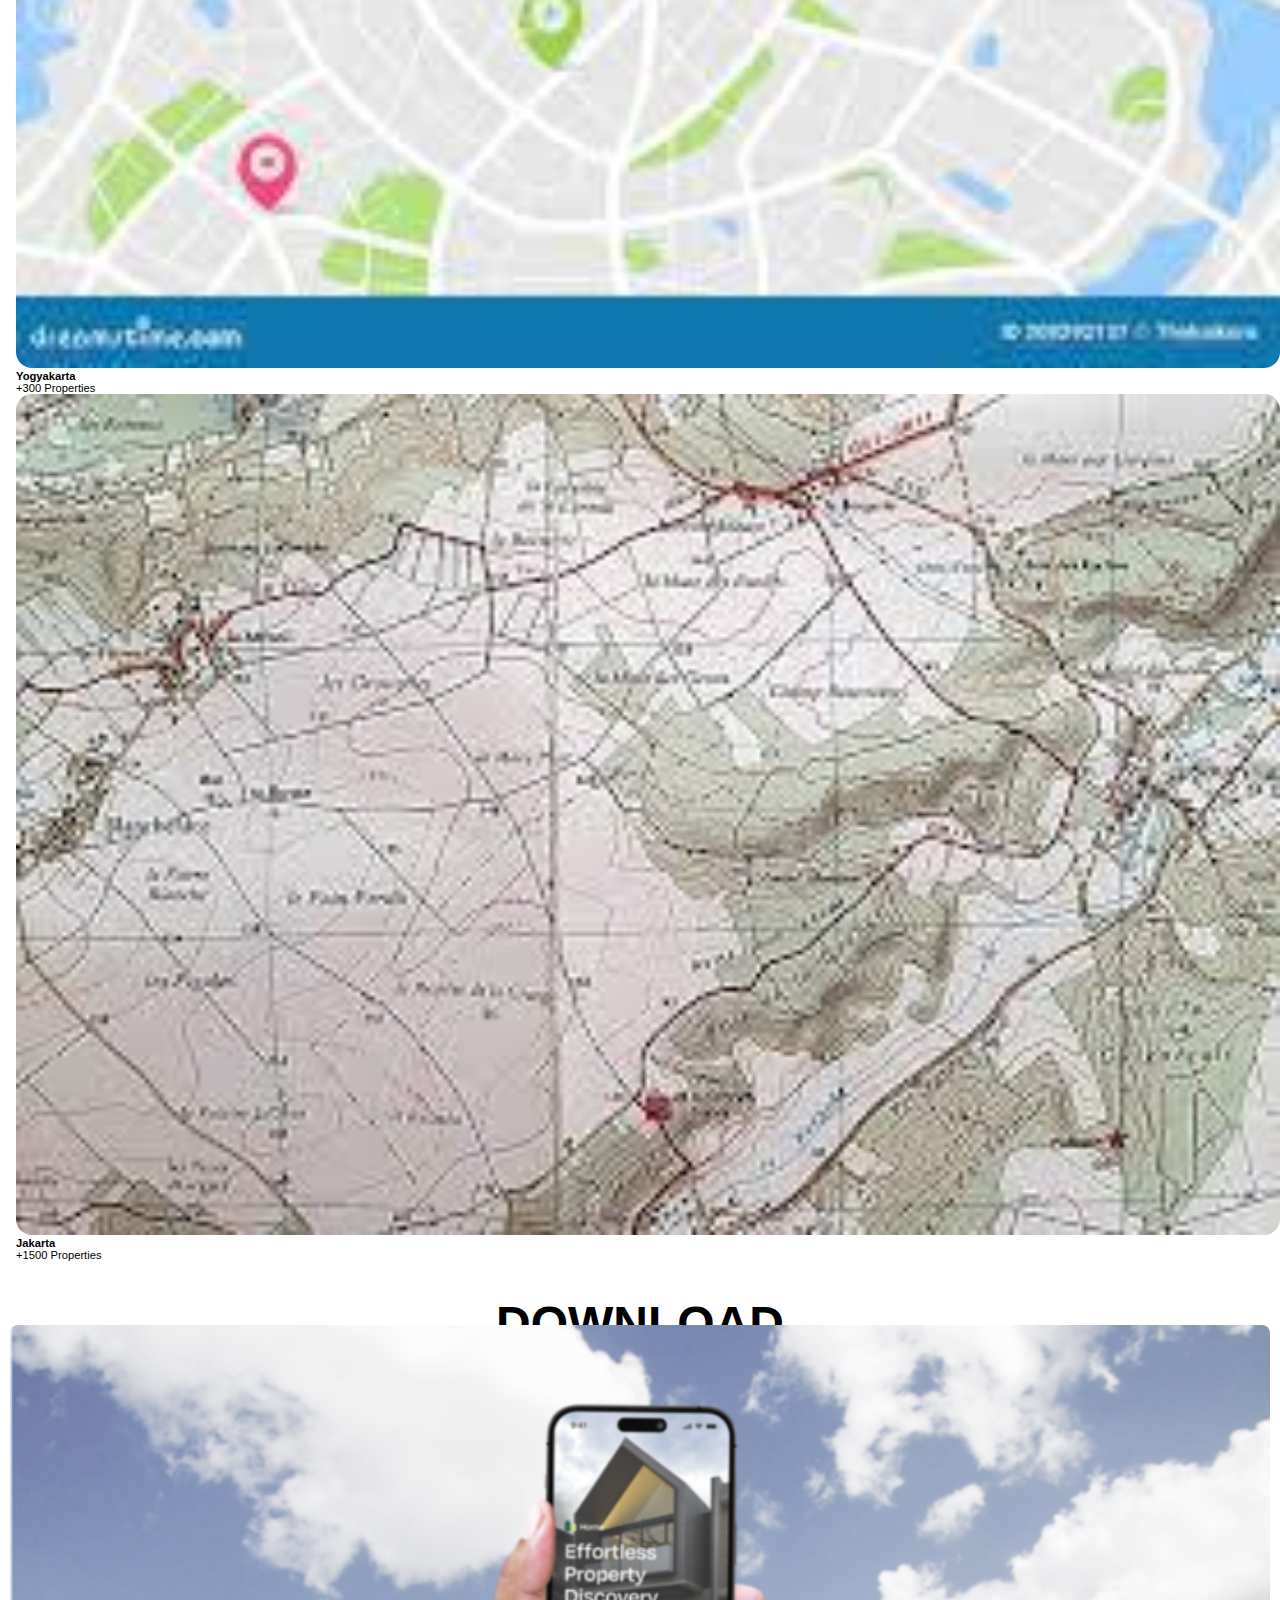
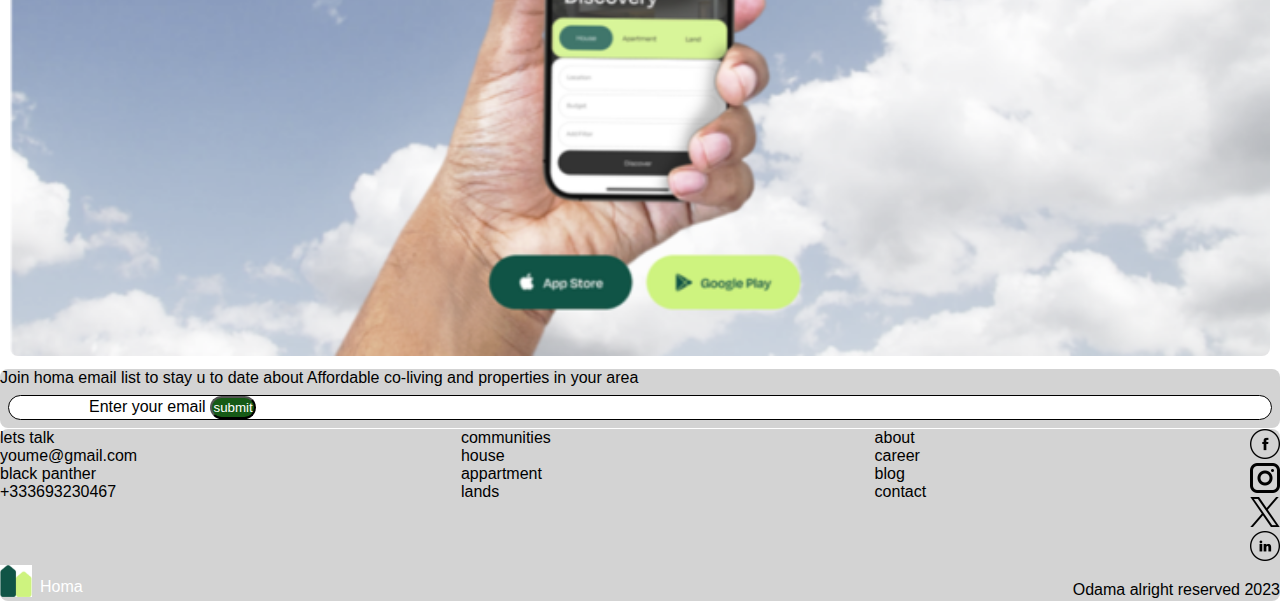
==== commit c07036c4: "modified content" ====
--- a/index.html
+++ b/index.html
@@ -180,39 +180,39 @@
                         </div>
                         <div class="img1b">
                             <figure>
-                                <img height="150" width="150" src="./assets/images/f2.jpeg" alt="crazy family">
+                                <img height="150" width="150" src="./assets/images/f1.webp" alt="crazy family">
                             </figure>
                         </div>
                         <div class="img1c">
                             <figure>
-                                <img height="150" width="150" src="./assets/images/f3.jpeg" alt="nice couple">
+                                <img height="150" width="150" src="./assets/images/f1.webp" alt="nice couple">
                             </figure>
                         </div>
                         <div class="img1d">
                             <figure>
-                                <img height="150" width="150" src="./assets/images/f4.jpeg" alt="amazing family">
+                                <img height="150" width="150" src="./assets/images/f1.webp" alt="amazing family">
                             </figure>
                         </div>
                     </div>
                     <div class="img2">
                         <div class="img2a">
                             <figure>
-                                <img height="150" width="150" src="./assets/images/f5.jpeg" alt="very nice couple">
+                                <img height="150" width="150" src="./assets/images/f1.webp" alt="very nice couple">
                             </figure>
                         </div>
                         <div class="img2b">
                             <figure>
-                                <img height="150" width="150" src="./assets/images/f6.jpeg" alt="loving family">
+                                <img height="150" width="150" src="./assets/images/f1.webp" alt="loving family">
                             </figure>
                         </div>
                         <div class="img2c">
                             <figure>
-                                <img height="150" width="150" src="./assets/images/f7.jpeg" alt="beautiful child">
+                                <img height="150" width="150" src="./assets/images/f1.webp" alt="beautiful child">
                             </figure>
                         </div>
                         <div class="img2d">
                             <figure>
-                                <img height="150" width="150" src="./assets/images/f8.jpeg" alt="cute baby">
+                                <img height="150" width="150" src="./assets/images/f1.webp" alt="cute baby">
                             </figure>
                         </div>
                     </div>
@@ -222,45 +222,45 @@
                     <div class="img3">
                         <div class="img3a">
                             <figure>
-                                <img height="150" width="150" src="./assets/images/f9.jpeg" alt="new born">
+                                <img height="150" width="150" src="./assets/images/f1.webp" alt="new born">
                             </figure>
                         </div>
                         <div class="img3b">
                             <figure>
-                                <img height="150" width="150" src="./assets/images/f10.jpeg" alt="kind family">
+                                <img height="150" width="150" src="./assets/images/f1.webp" alt="kind family">
                             </figure>
                         </div>
                         <div class="img3c">
                             <figure>
-                                <img height="150" width="150" src="./assets/images/f11.jpeg" alt="cute father">
+                                <img height="150" width="150" src="./assets/images/f1.webp" alt="cute father">
                             </figure>
                         </div>
                         <div class="img3d">
                             <figure>
-                                <img height="150" width="150" src="./assets/images/f12.jpeg" alt="cute mother">
+                                <img height="150" width="150" src="./assets/images/f1.webp" alt="cute mother">
                             </figure>
                         </div>
                     </div>
                     <div class="img4">
                         <div class="img4a">
                             <figure>
-                                <img height="150" width="150" src="./assets/images/f3.jpeg" alt="crazy baby">
+                                <img height="150" width="150" src="./assets/images/f1.webp" alt="crazy baby">
                             </figure>
                         </div>
                         <div class="img4b">
                             <figure>
-                                <img height="150" width="150" src="./assets/images/f14.jpeg" alt="wonderful family">
+                                <img height="150" width="150" src="./assets/images/f1.webp" alt="wonderful family">
                             </figure>
                         </div>
                         <div class="img4c">
                             <figure>
-                                <img height="150" width="150" src="./assets/images/f15.jpeg"
+                                <img height="150" width="150" src="./assets/images/f1.webp"
                                     alt="the family you need to see">
                             </figure>
                         </div>
                         <div class="img4d">
                             <figure>
-                                <img height="150" width="150" src="./assets/images/f16.jpeg"
+                                <img height="150" width="150" src="./assets/images/f1.webp"
                                     alt="for this i can do everything">
                             </figure>
                         </div>
--- a/assets/styles/style.css
+++ b/assets/styles/style.css
@@ -151,11 +151,12 @@
 }
 
 .overalhouses {
-  display: block;
+  /* display: block; */
   gap: 10rem;
   justify-content: center;
-  /* margin: 0.3rem 1rem; */
   margin: 1.5rem;
+  /* width: 100%; */
+  /* height: 100%; */
 }
 
 .near-box {
@@ -187,8 +188,29 @@
   justify-content: space-between;
 }
 
-.house1 {
-  border: 50rem;
+.house1 img {
+  width: 100%;
+  height: 100%;
+}
+
+.house2 img {
+  width: 100%;
+  height: 100%;
+}
+
+.house3 img {
+  width: 100%;
+  height: 100%;
+}
+
+.house4 img {
+  width: 100%;
+  height: 100%;
+}
+
+.house5 img {
+  width: 100%;
+  height: 100%;
 }
 
 .house345 {
@@ -199,8 +221,14 @@
 }
 
 .forest {
-  margin: 1.5rem;
-}
+  margin: 1rem;
+}
+
+.forest img {
+  width: 100%;
+  height: 100%;
+}
+
 
 .box2 {
   display: flex;
@@ -304,6 +332,7 @@
   flex-direction: column;
   justify-content: center;
   margin: 10px;
+  flex-wrap: wrap;
 }
 
 .aftcom img {
@@ -320,6 +349,86 @@
   gap: 1rem;
 }
 
+.img1a img {
+  height: 100%;
+  width: 100%;
+}
+
+.img1b img {
+  height: 100%;
+  width: 100%;
+}
+
+.img1c img {
+  height: 100%;
+  width: 100%;
+}
+
+.img1d img {
+  height: 100%;
+  width: 100%;
+}
+
+.img2a img {
+  height: 100%;
+  width: 100%;
+}
+
+.img2b img {
+  height: 100%;
+  width: 100%;
+}
+
+.img2c img {
+  height: 100%;
+  width: 100%;
+}
+
+.img2d img {
+  height: 100%;
+  width: 100%;
+}
+
+.img3a img {
+  height: 100%;
+  width: 100%;
+}
+
+.img3b img {
+  height: 100%;
+  width: 100%;
+}
+
+.img3c img {
+  height: 100%;
+  width: 100%;
+} 
+
+.img3d img {
+  height: 100%;
+  width: 100%;
+}
+
+.img4a img {
+  height: 100%;
+  width: 100%;
+}
+
+.img4b img {
+  height: 100%;
+  width: 100%;
+}
+
+.img4c img {
+  height: 100%;
+  width: 100%;
+}
+
+.img4d img {
+  height: 100%;
+  width: 100%;
+}
+
 .img1aaa {
   display: flex;
   gap: 0.5rem;
@@ -378,6 +487,26 @@
   margin-left: 1rem;
 }
 
+.ex1a img {
+  height: 100%;
+  width: 100%;
+}
+
+.ex1b img {
+  height: 100%;
+  width: 100%;
+}
+
+.ex1c img {
+  height: 100%;
+  width: 100%;
+}
+
+.ex1d img {
+  height: 100%;
+  width: 100%;
+}
+
 .ex1a p {
   flex-direction: column;
   font-size: 0.7rem;
@@ -413,6 +542,8 @@
 .bfimage img {
   border-radius: 0.5rem;
   offset-position: 0.1rem;
+  height: 100%;
+  width: 100%
 }
 
 .bfimage {
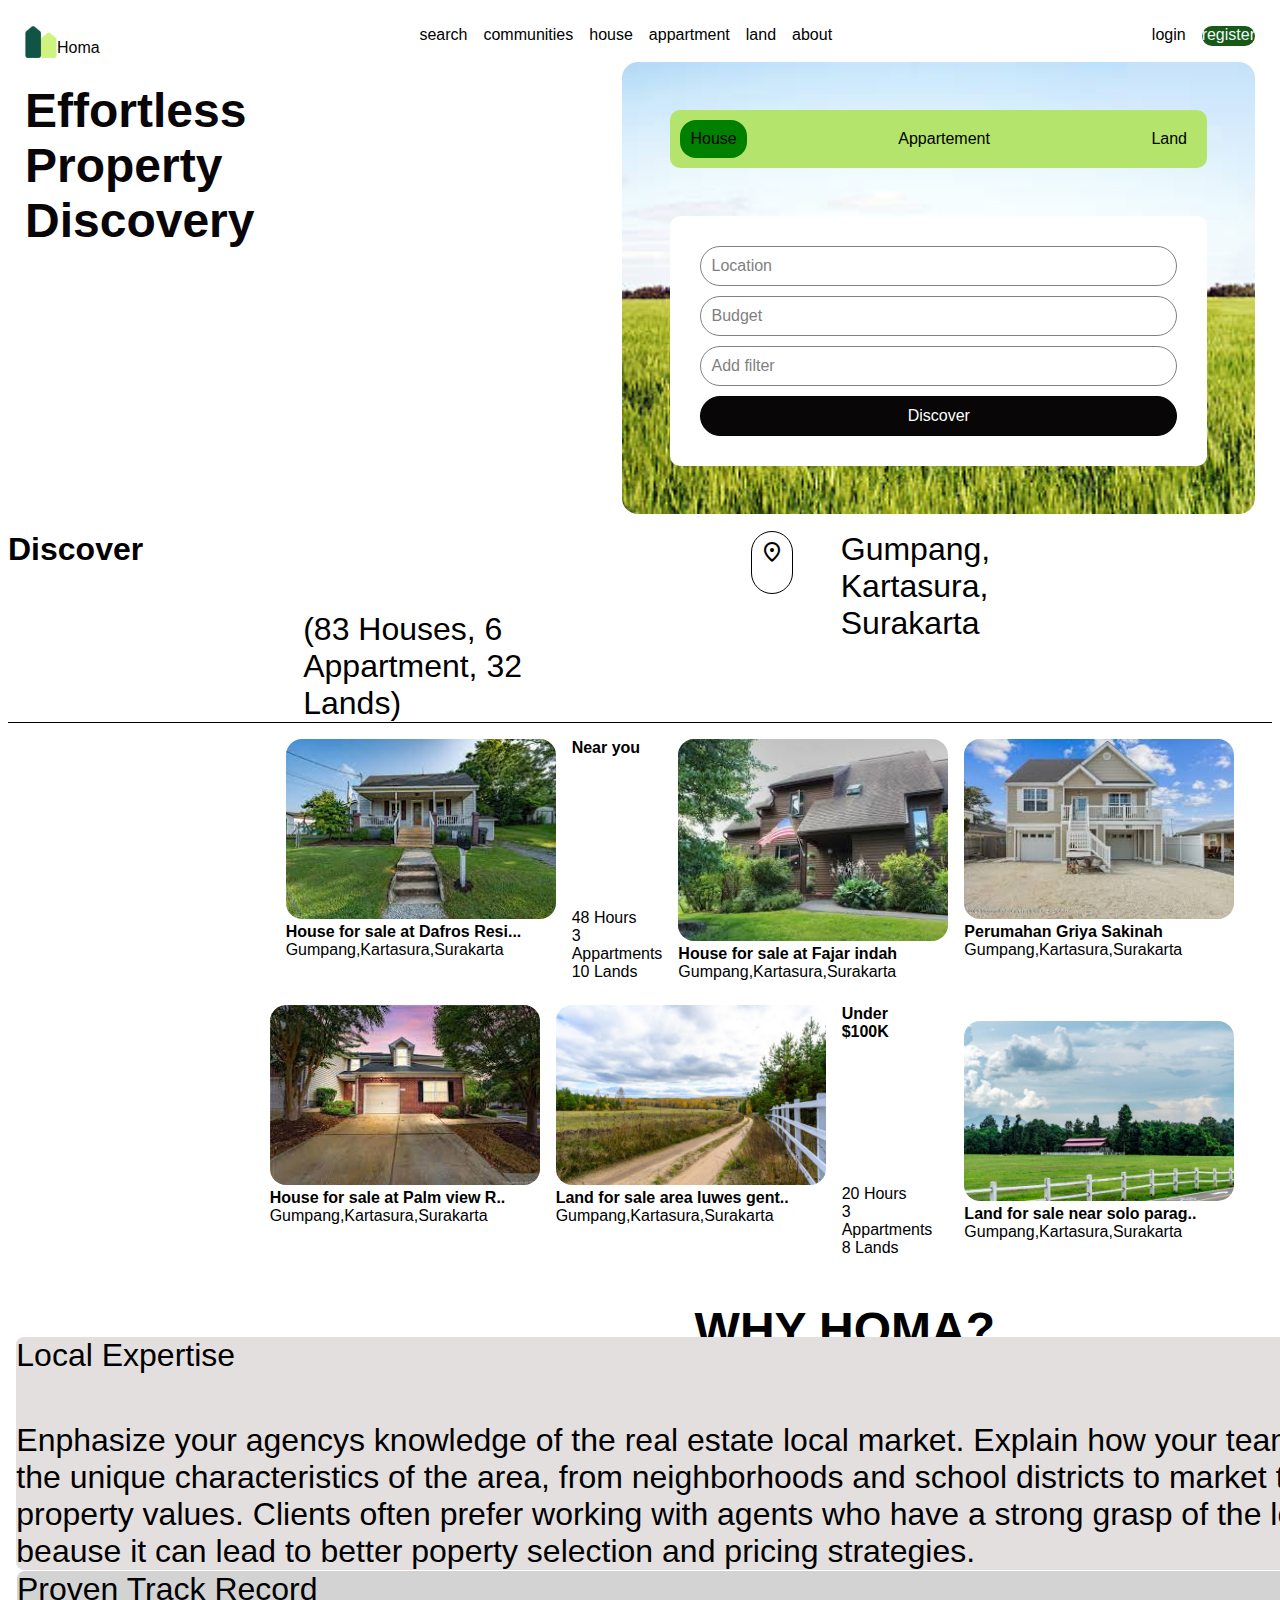
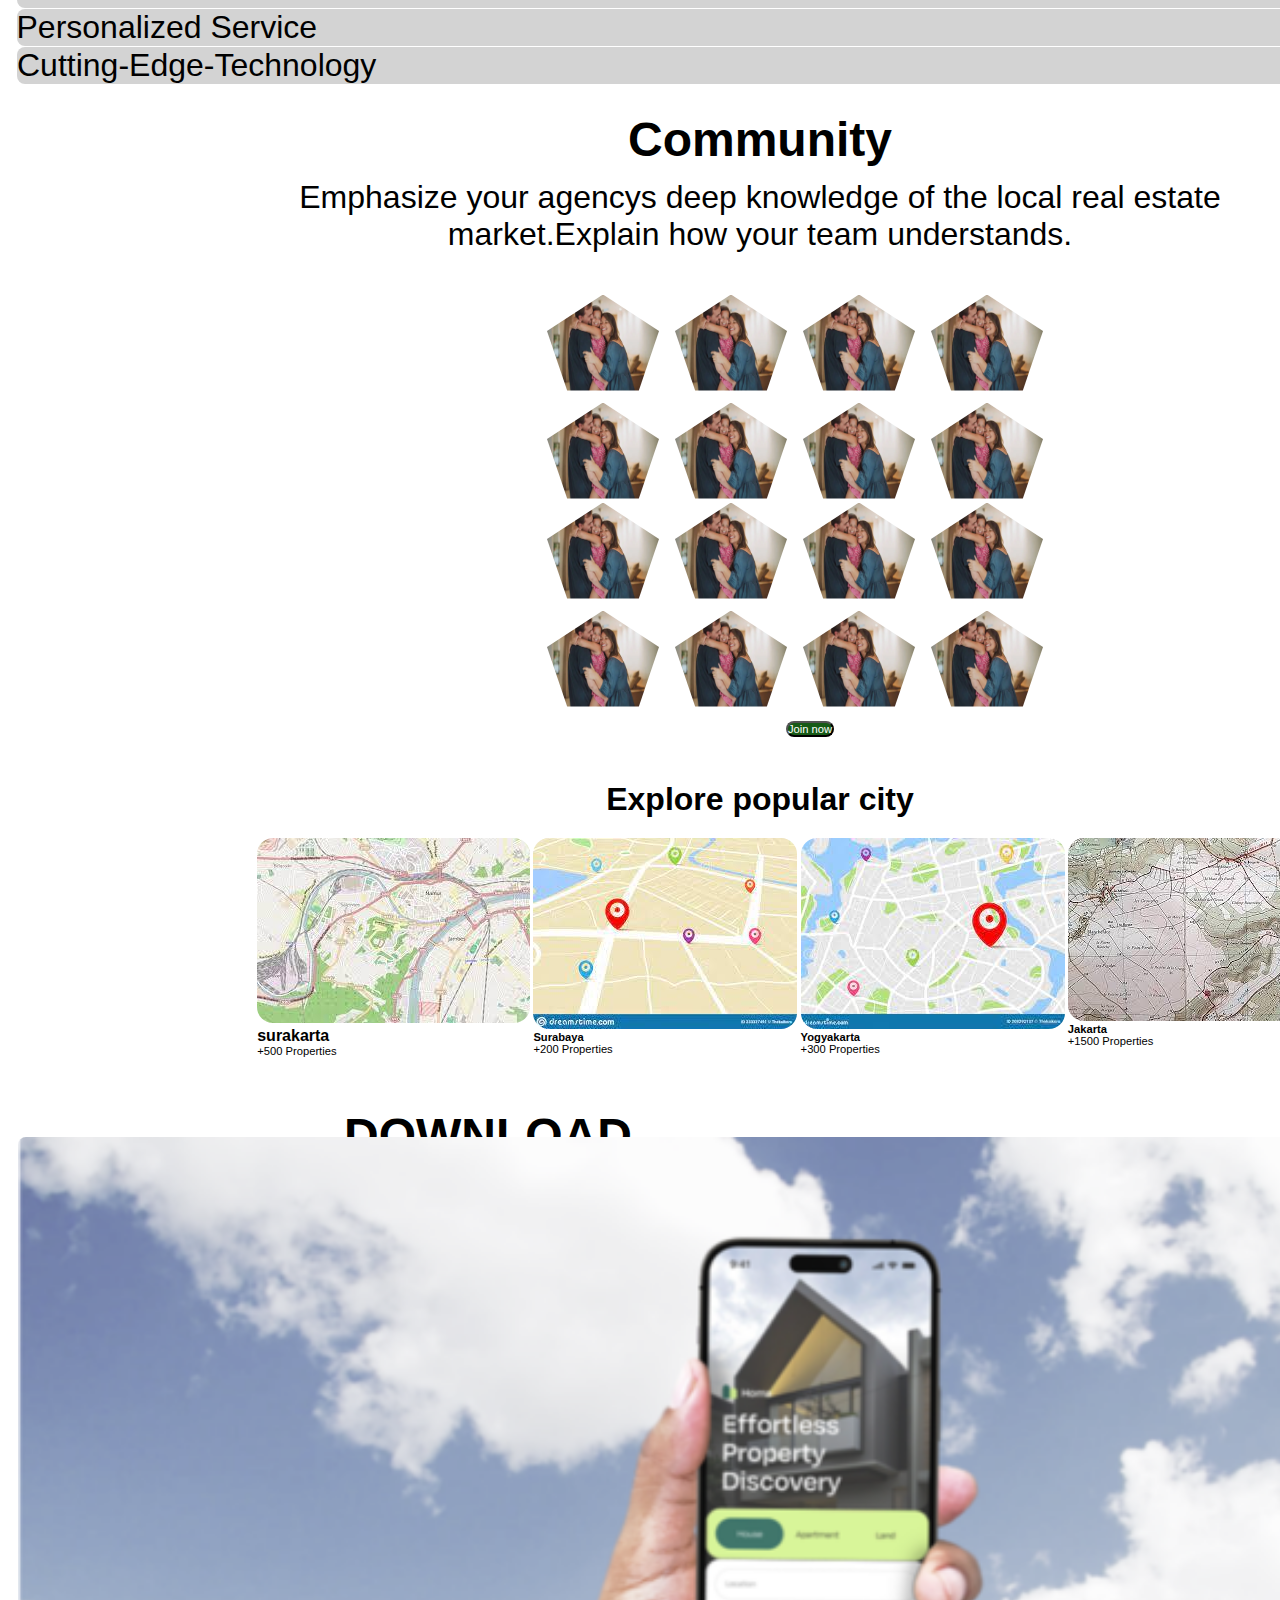
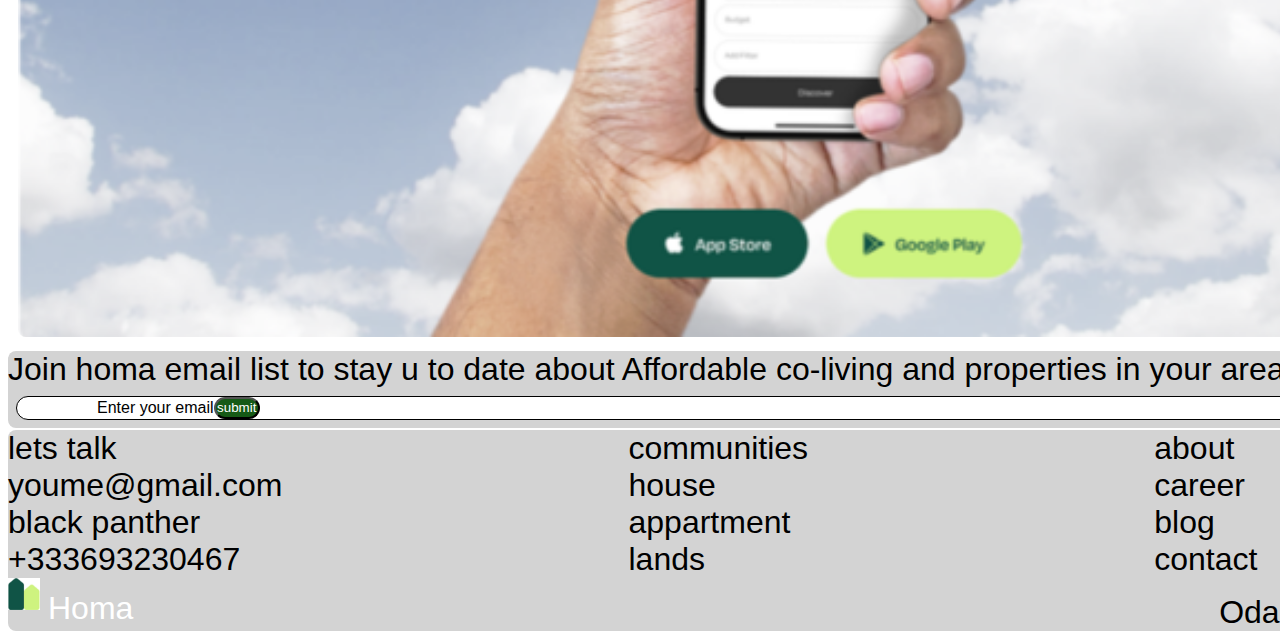
==== commit 95d9e7bd: "added files and modified content" ====
--- a/index.html
+++ b/index.html
@@ -19,29 +19,56 @@
                                 <figure>
                                     <img src="./assets/images/real-logo_360.png" alt="logo">
                                 </figure>
-                            </div>
-                            <div class="logo-text">
-                                <p>Homa</p>
-                            </div>
-                        </div>
-                        <div class="h1text">
-                            <h1>Effortless<br> Property<br> Discovery</h1>
+                                <div class="logo-text">
+                                    <p>Homa</p>
+                                </div>
+                            </div>
+
+                            <div class="list">
+
+                                <li>search</li>
+                                <li>communities</li>
+                                <li>house</li>
+                                <li>appartment</li>
+                                <li>land</li>
+                                <li>about</li>
+
+                            </div>
+                            <div class="login">
+                                <div>login</div>
+                                <div class="regist">register</div>
+                            </div>
+                        </div>
+                        <div class="effort">
+                            <div class="h1textoveral">
+                                <div class="h1text">
+                                    <h1>Effortless<br> Property<br> Discovery</h1>
+                                </div>
+                                <div class="D">
+                                    <p>Discover a world of the real estate market.
+                                        we understand <br>that findind a rea perfect project
+                                        is more than just a transaction.<br>it is the realisation of your drreams and
+                                        aspiration.</p>
+                                </div>
+                            </div>
+                            <div class="overal-div1-2">
+                                <div class="div1">
+                                    <div class="div1-a">House</div>
+                                    <div class="div1-b">Appartement</div>
+                                    <div class="div1-c">Land</div>
+                                </div>
+                                <div class="div2">
+                                    <div class="div2-a">Location</div>
+                                    <div class="div2-b">Budget</div>
+                                    <div class="div2-c">Add filter</div>
+                                    <div class="div2-d">Discover</div>
+                                </div>
+
+                            </div>
                         </div>
                     </div>
                 </header>
-                <div class="overal-div1-2">
-                    <div class="div1">
-                        <div class="div1-a">House</div>
-                        <div class="div1-b">Appartement</div>
-                        <div class="div1-c">Land</div>
-                    </div>
-                    <div class="div2">
-                        <div class="div2-a">Location</div>
-                        <div class="div2-b">Budget</div>
-                        <div class="div2-c">Add filter</div>
-                        <div class="div2-d">Discover</div>
-                    </div>
-                </div>
+
             </div>
             <div class="discover-div">
                 <div class="discover1"><b>Discover</b></div>
@@ -60,7 +87,7 @@
                 </div>
             </div>
         </section>
-        <section>
+        <section class="houses">
             <div class="overalhouses">
                 <div class="house1">
                     <figure>
@@ -78,7 +105,7 @@
                 </div>
                 <div class="house2">
                     <figure>
-                        <img height="200" width="270"  src="./assets/images/house2.jpeg" alt="wonderful house">
+                        <img height="200" width="270" src="./assets/images/house2.jpeg" alt="wonderful house">
                         <figcaption><b>House for sale at Fajar indah</b>
                             <p>Gumpang,Kartasura,Surakarta</p>
                         </figcaption>
@@ -86,7 +113,7 @@
                 </div>
                 <div class="house3">
                     <figure>
-                        <img src="./assets/images/house3.jpeg" alt="cute house">
+                        <img height="200" width="200" src="./assets/images/house3.jpeg" alt="cute house">
                         <figcaption><b>Perumahan Griya Sakinah</b>
                             <p>Gumpang,Kartasura,Surakarta</p>
                         </figcaption>
@@ -116,53 +143,56 @@
                         <p>20 Hours<br>3 Appartments<br>8 Lands</p>
                     </div>
                 </div>
-            </div>
-            <div class="forest">
-                <figure>
-                    <img height="200" width="280" src="./assets/images/forest_2.jpeg" alt="beautiful land">
-                    <figcaption><b>Land for sale near solo parag..</b>
-                        <p>Gumpang,Kartasura,Surakarta</p>
-                    </figcaption>
-                </figure>
-            </div>
+                <div class="forest">
+                    <figure>
+                        <img height="200" width="280" src="./assets/images/forest_2.jpeg" alt="beautiful land">
+                        <figcaption><b>Land for sale near solo parag..</b>
+                            <p>Gumpang,Kartasura,Surakarta</p>
+                        </figcaption>
+                    </figure>
+                </div>
+            </div>
+
         </section>
         <section>
-            <div class="whyroma">
-                <h1>WHY HOMA?</h1>
-            </div>
-            <div class="local">
-                <div class="local-a">
-                    <div class="locala1">Local Expertise</div>
-                    <div class="locala2">01</div>
-                </div>
-                <div class="local-b">
-                    <div class="local-b1">
-                        <p>
-                            Enphasize your agencys knowledge of the real estate local market.
-                            Explain how your team understands the unique characteristics of the area,
-                            from neighborhoods and school districts to market trends and property values.
-                            Clients often prefer working with agents who have a strong grasp of the local
-                            market beause it can lead to better poperty selection and pricing strategies.
-                        </p>
-                    </div>
-                    <div class="local-b2">
-                        <figure><img height="300" width="320" src="./assets/images/house7.jpeg"
-                                alt="beautiful brown house">
-                        </figure>
-                    </div>
-                </div>
-            </div>
-            <div class="l1">
-                <div class="l1-a">Proven Track Record</div>
-                <div class="l1-b">02</div>
-            </div>
-            <div class="l2">
-                <div class="l2-a">Personalized Service</div>
-                <div class="l2-b">03</div>
-            </div>
-            <div class="l3">
-                <div class="l3-a">Cutting-Edge-Technology</div>
-                <div class="l3-b">04</div>
+            <div class="div">
+                <div class="whyroma">
+                    <h1>WHY HOMA?</h1>
+                </div>
+                <div class="local">
+                    <div class="local-a">
+                        <div class="locala1">Local Expertise</div>
+                        <div class="locala2">01</div>
+                    </div>
+                    <div class="local-b">
+                        <div class="local-b1">
+                            <p>
+                                Enphasize your agencys knowledge of the real estate local market.
+                                Explain how your team understands the unique characteristics of the area,
+                                from neighborhoods and school districts to market trends and property values.
+                                Clients often prefer working with agents who have a strong grasp of the local
+                                market beause it can lead to better poperty selection and pricing strategies.
+                            </p>
+                        </div>
+                        <div class="local-b2">
+                            <figure><img height="100" width="100" src="./assets/images/house7.jpeg"
+                                    alt="beautiful brown house">
+                            </figure>
+                        </div>
+                    </div>
+                </div>
+                <div class="l1">
+                    <div class="l1-a">Proven Track Record</div>
+                    <div class="l1-b">02</div>
+                </div>
+                <div class="l2">
+                    <div class="l2-a">Personalized Service</div>
+                    <div class="l2-b">03</div>
+                </div>
+                <div class="l3">
+                    <div class="l3-a">Cutting-Edge-Technology</div>
+                    <div class="l3-b">04</div>
+                </div>
             </div>
             <div class="community">
                 <h1>Community</h1>
@@ -278,28 +308,28 @@
             <div class="ex1">
                 <div class="ex1a">
                     <figure>
-                        <img height="300" width="300" src="./assets/images/map_1_360.jpeg" alt="craze map">
+                        <img src="./assets/images/map_1_360.jpeg" alt="craze map">
                     </figure>
                     <b>surakarta</b>
                     <p>+500 Properties</p>
                 </div>
                 <div class="ex1b">
                     <figure>
-                        <img height="300" width="300" src="./assets/images/map2_360.jpeg" alt="kind map">
+                        <img src="./assets/images/map2_360.jpeg" alt="kind map">
                     </figure>
                     <b>Surabaya</b>
                     <p>+200 Properties</p>
                 </div>
                 <div class="ex1c">
                     <figure>
-                        <img height="300" width="300" src="./assets/images/map3_360.jpeg" alt="red gps">
+                        <img src="./assets/images/map3_360.jpeg" alt="red gps">
                     </figure>
                     <b>Yogyakarta</b>
                     <p>+300 Properties</p>
                 </div>
                 <div class="ex1d">
                     <figure>
-                        <img height="300" width="300" src="./assets/images/map4_360.jpeg" alt="nice map">
+                        <img src="./assets/images/map4_360.jpeg" alt="nice map">
                     </figure>
                     <b>Jakarta</b>
                     <p>+1500 Properties</p>
@@ -311,85 +341,87 @@
             </div>
             <div class="bfimage">
                 <figure>
-                    <img height="300" width="300" src="./assets/images/the hand.png" alt="beautiful image">
+                    <img src="./assets/images/the hand.png" alt="beautiful image">
                 </figure>
             </div>
             <div class="bffooter">
-                <div class="bf1">Join homa email list to stay u to date about Affordable co-living
-                    and properties in your area
+                <div class="bf1">
+                    <p>Join homa email list to stay u to date about Affordable co-living
+                        and properties in your area</p>
                 </div>
                 <div class="bf2">
-                    <div class="bf2a">Enter your email <button>submit</button></div>
+                    <div class="bf2a">Enter your email<button>submit</button></div>
                 </div>
             </div>
         </section>
     </main>
+
+    <footer>
+        <section>
+            <div class="overalfooter">
+                <div class="ovrf1">
+                    <div class="ovrf1a">
+                        <p>
+                            lets talk<br>
+                            youme@gmail.com<br>
+                            black panther<br>
+                            +333693230467<br>
+                        </p>
+                    </div>
+                    <div class="ovrf1b">
+                        <p>
+                            communities<br>
+                            house <br>
+                            appartment <br>
+                            lands<br>
+                        </p>
+                    </div>
+                    <div class="ovrf1c">
+                        <p>
+                            about <br>
+                            career<br>
+                            blog<br>
+                            contact
+                        </p>
+                    </div>
+                    <div class="ovrf2">
+                        <figure>
+                            <img height="30" width="30" src="./assets/images/facebook_icon.png" alt="face img">
+                        </figure>
+                        <figure>
+                            <img height="30" width="30" src="./assets/images/instagram_480.png" alt="instagram icon">
+                        </figure>
+                        <figure>
+                            <img height="30" width="30" src="./assets/images/twitter_480.png" alt="x icon">
+                        </figure>
+                        <figure>
+                            <img height="30" width="30" src="./assets/images/linkedin_480.png" alt="linkdin icon">
+                        </figure>
+                    </div>
+                </div>
+
+                <div class="ldiv">
+                    <div class="ldiv1">
+                        <div class="logodiv2">
+                            <div class="logo2">
+                                <figure>
+                                    <img src="./assets/images/real-logo_360.png" alt="logo">
+                                </figure>
+                            </div>
+                            <div class="logo-text2">
+                                <p>Homa</p>
+                            </div>
+                        </div>
+                    </div>
+                    <div class="ldiv2">
+                        <p>
+                            Odama alright reserved 2023
+                        </p>
+                    </div>
+                </div>
+            </div>
+        </section>
+    </footer>
 </body>
-<footer>
-    <section>
-        <div class="overalfooter">
-            <div class="ovrf1">
-                <div class="ovrf1a">
-                    <p>
-                        lets talk<br>
-                        youme@gmail.com<br>
-                        black panther<br>
-                        +333693230467<br>
-                    </p>
-                </div>
-                <div class="ovrf1b">
-                    <p>
-                        communities<br>
-                        house <br>
-                        appartment <br>
-                        lands<br>
-                    </p>
-                </div>
-                <div class="ovrf1c">
-                    <p>
-                        about <br>
-                        career<br>
-                        blog<br>
-                        contact
-                    </p>
-                </div>
-                <div class="ovrf2">
-                    <figure>
-                        <img height="30" width="30" src="./assets/images/facebook_icon.png" alt="face img">
-                    </figure>
-                    <figure>
-                        <img height="30" width="30" src="./assets/images/instagram_480.png" alt="instagram icon">
-                    </figure>
-                    <figure>
-                        <img height="30" width="30" src="./assets/images/twitter_480.png" alt="x icon">
-                    </figure>
-                    <figure>
-                        <img height="30" width="30" src="./assets/images/linkedin_480.png" alt="linkdin icon">
-                    </figure>
-                </div>
-            </div>
-
-            <div class="ldiv">
-                <div class="ldiv1">
-                    <div class="logodiv2">
-                        <div class="logo2">
-                            <figure>
-                                <img src="./assets/images/real-logo_360.png" alt="logo">
-                            </figure>
-                        </div>
-                        <div class="logo-text2">
-                            <p>Homa</p>
-                        </div>
-                    </div>
-                </div>
-                <div class="ldiv2">
-                    <p>
-                        Odama alright reserved 2023
-                    </p>
-                </div>
-            </div>
-        </div>
-    </section>
-</footer>
 
 </html>--- a/assets/styles/style.css
+++ b/assets/styles/style.css
@@ -16,6 +16,7 @@
 .h1text {
   color: white;
   font-size: 1rem;
+  padding-bottom: 2rem;
 }
 
 .part1 {
@@ -111,6 +112,19 @@
   margin: 10px;
   color: grey;
 }
+
+.list {
+  display: none;
+}
+
+.login {
+  display: none;
+}
+
+.D p {
+  display: none;
+}
+
 
 .div2-d {
   border: 1px solid black;
@@ -126,7 +140,7 @@
   display: flex;
   justify-content: space-between;
   border-bottom: 1px solid black;
-  margin: 0.7rem;
+  gap: 5rem;
 }
 
 .discover3 {
@@ -151,12 +165,9 @@
 }
 
 .overalhouses {
-  /* display: block; */
   gap: 10rem;
   justify-content: center;
   margin: 1.5rem;
-  /* width: 100%; */
-  /* height: 100%; */
 }
 
 .near-box {
@@ -229,7 +240,6 @@
   height: 100%;
 }
 
-
 .box2 {
   display: flex;
   flex-direction: column;
@@ -286,7 +296,7 @@
 }
 
 .local-b {
-  flex-direction: column;
+  display: flex;
   justify-content: space-between;
 }
 
@@ -332,7 +342,6 @@
   flex-direction: column;
   justify-content: center;
   margin: 10px;
-  flex-wrap: wrap;
 }
 
 .aftcom img {
@@ -344,7 +353,6 @@
 }
 
 .img1 {
-  flex-direction: column;
   justify-content: center;
   gap: 1rem;
 }
@@ -402,7 +410,7 @@
 .img3c img {
   height: 100%;
   width: 100%;
-} 
+}
 
 .img3d img {
   height: 100%;
@@ -440,19 +448,16 @@
 }
 
 .img2 {
-  flex-direction: column;
   justify-content: center;
   gap: 1rem;
 }
 
 .img3 {
-  flex-direction: column;
   justify-content: center;
   gap: 1rem;
 }
 
 .img4 {
-  flex-direction: column;
   justify-content: center;
   gap: 1rem;
 }
@@ -482,9 +487,8 @@
 
 .ex1 {
   justify-content: center;
-  flex-direction: column;
   gap: 0.2rem;
-  margin-left: 1rem;
+  margin: 1rem;
 }
 
 .ex1a img {
@@ -543,7 +547,7 @@
   border-radius: 0.5rem;
   offset-position: 0.1rem;
   height: 100%;
-  width: 100%
+  width: 100%;
 }
 
 .bfimage {
@@ -601,3 +605,334 @@
 body {
   font-family: Arial, Helvetica, serif;
 }
+
+@media only screen and (min-width: 768px) {
+  body {
+    margin: 0.5rem 0.5rem;
+  }
+
+  .part1 {
+    background-image: none;
+  }
+
+  .logodiv {
+    display: flex;
+    gap: 10rem;
+    justify-content: space-between;
+    width: 100%;
+    height: 100%;
+  }
+
+  .logo-text {
+    color: #080606;
+  }
+
+  .logo {
+    display: flex;
+  }
+
+  .overall-logo {
+    grid-template-columns: 50% 50%;
+    gap: 5rem;
+  }
+
+  .login {
+    display: flex;
+    gap: 1rem;
+  }
+
+  .regist {
+    border-radius: 1rem;
+    background-color: #165a16;
+    color: aliceblue;
+    margin-bottom: 1rem;
+  }
+
+  iscover-div {
+    display: flex;
+    width: 61rem;
+    width: 100%;
+    height: 100%;
+    justify-content: space-between;
+  }
+
+  .overal-div1-2 {
+    background-image: url(../images/forest1.jpeg);
+    background-size: cover;
+    border-radius: 1rem;
+    height: 100%;
+    width: 100%;
+  }
+
+  .overal-div1-2 img {
+    height: 100%;
+    width: 100%;
+  }
+
+  .div1 {
+    margin: 3rem;
+  }
+
+  .div2 {
+    margin: 3rem;
+  }
+
+  .list {
+    display: flex;
+    list-style: none;
+    gap: 1rem;
+  }
+
+  .h1text {
+    flex-direction: column;
+    color: #080606;
+    padding-bottom: 12rem;
+  }
+
+  .part1 {
+    background-image: none;
+    background-color: white;
+  }
+
+  .overalhouses {
+    display: flex;
+    gap: 1rem;
+    padding: 0 3rem;
+    margin: 1rem;
+  }
+
+  .overalhouses img {
+    width: 280px;
+    border-radius: 1rem;
+    width: 270px;
+  }
+
+  .house345 img {
+    width: 270px;
+    border-radius: 1rem;
+  }
+
+  .whyroma {
+    width: 100%;
+    height: 100%;
+    padding-left: 2rem;
+  }
+
+  .house345 {
+    display: flex;
+    gap: 1rem;
+    justify-content: center;
+  }
+
+  .houses {
+    flex-direction: column;
+    justify-content: center;
+    width: 100%;
+    height: 100%;
+    padding-left: 15rem;
+  }
+
+  .aftcom img {
+    clip-path: polygon(50% 0%, 100% 38%, 82% 100%, 18% 100%, 0% 38%);
+    border-radius: 1rem;
+    height: 6rem;
+    width: 7rem;
+
+  }
+
+  .aftcom {
+    margin-left: 20rem;
+  }
+
+  .img1aaa {
+    flex-direction: column;
+  }
+
+  .img3bbb {
+    flex-direction: column;
+  }
+
+  .img1 {
+    display: flex;
+  }
+
+  .img2 {
+    display: flex;
+  }
+
+  .img3 {
+    display: flex;
+  }
+
+  .img4 {
+    display: flex;
+  }
+
+  .com {
+    justify-content: center;
+    display: flex;
+    width: 100%;
+    height: 100%;
+    padding-left: 15rem;
+  }
+
+  .button {
+    width: 45rem;
+    padding-left: 5rem;
+    width: 100%;
+    height: 100%;
+  }
+
+  .local-a {
+    gap: 35rem;
+  }
+
+
+  .local-b {
+    gap: 1rem;
+    display: flex;
+  }
+
+  .local-b1 p {
+    font-family: Arial, Helvetica, sans-serif;
+    font-size: 2rem;
+  }
+
+  .effort {
+    grid-template-columns: 50% 1fr;
+    display: flex;
+    gap: 23rem;
+  }
+
+  .h1textoveral {
+    flex-direction: column;
+    gap: 50rem;
+  }
+
+  .discover1 {
+    font-size: 2rem;
+  }
+
+  .discover2 {
+    font-size: 2rem;
+  }
+
+  .discover3 {
+    font-size: 2rem;
+    width: 100%;
+    height: 100%;
+    gap: 3rem;
+  }
+
+  .discover-div {
+    justify-content: space-between;
+    font-size: 2rem;
+    gap: 10rem;
+    border-bottom: 1px solid black;
+  }
+
+  .D p {
+    font-family: Arial, Helvetica, sans-serif;
+    opacity: 0.7;
+    font-size: 2rem;
+  }
+
+  .div {
+    width: 127vw;
+    margin: 0.5rem;
+  }
+
+  header {
+    padding-top: 1px;
+  }
+
+  .ex1 {
+    display: grid;
+    justify-content: center;
+    grid-template-columns: auto auto auto auto;
+    width: 100%;
+    height: 100%;
+    margin-left: 10rem;
+  }
+
+  .ex1a img {
+    width: 100%;
+    height: 100%;
+  }
+
+  .ex1b img {
+    width: 100%;
+    height: 100%;
+  }
+
+  .ex1c img {
+    width: 100%;
+    height: 100%;
+  }
+
+  .ex1d img {
+    width: 100%;
+    height: 100%;
+  }
+
+  .bfimage {
+    width: 125vw;
+  }
+
+  .bffooter {
+    width: 127vw;
+  }
+
+  .bffooter p {
+    font-size: 2rem;
+  }
+
+  .overalfooter {
+    width: 127vw;
+  }
+
+  .overalfooter p {
+    font-size: 2rem;
+  }
+
+  .bftitle {
+    width: 60rem;
+    text-align: center;
+  }
+
+  .explorer {
+    width: 60rem;
+    width: 100%;
+    height: 100%;
+    padding-left: 15rem;
+  }
+
+  .community {
+    width: 60rem;
+    width: 100%;
+    height: 100%;
+    justify-content: center;
+    padding-left: 15rem;
+  }
+
+  .community p {
+    font-size: 2rem;
+  }
+
+  .l1 {
+    font-size: 2rem;
+  }
+
+  .l2 {
+    font-size: 2rem;
+  }
+
+  .l3 {
+    font-size: 2rem;
+  }
+
+  .local-a {
+    font-size: 2rem;
+  }
+
+}
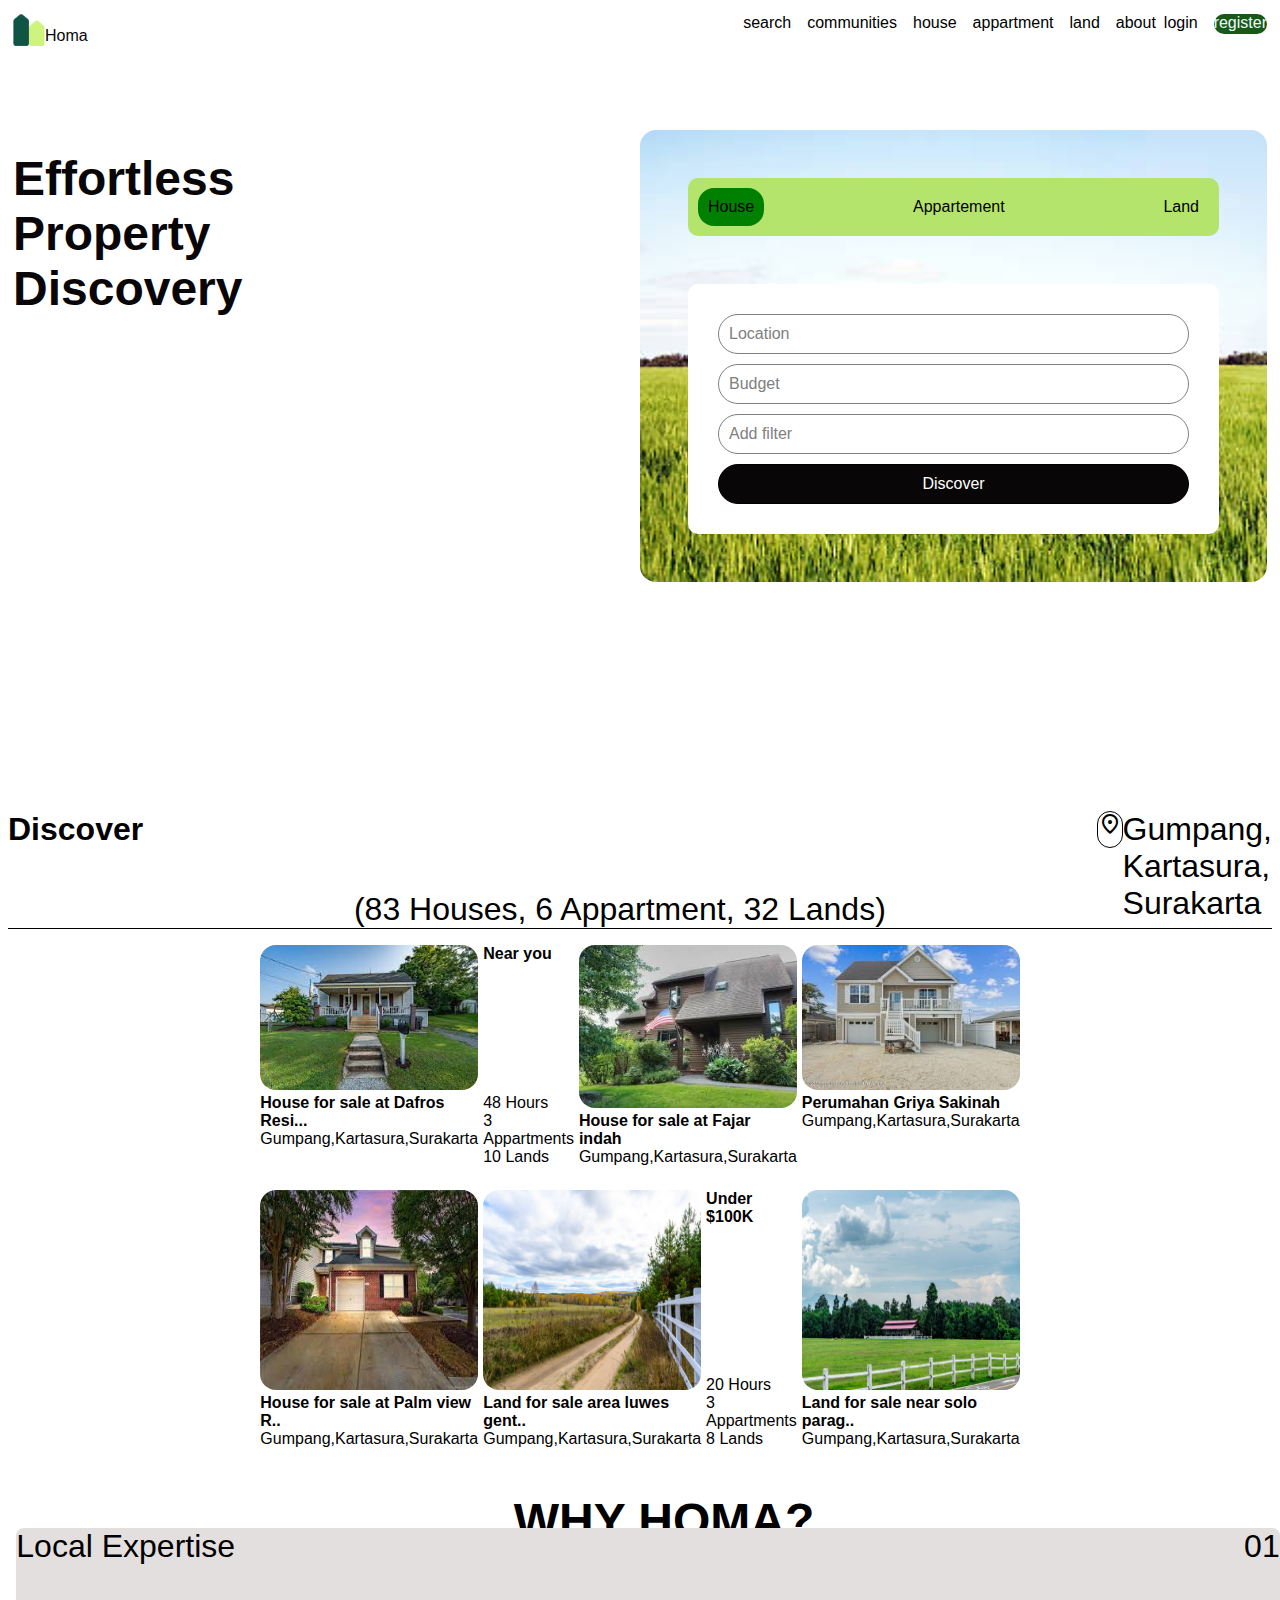
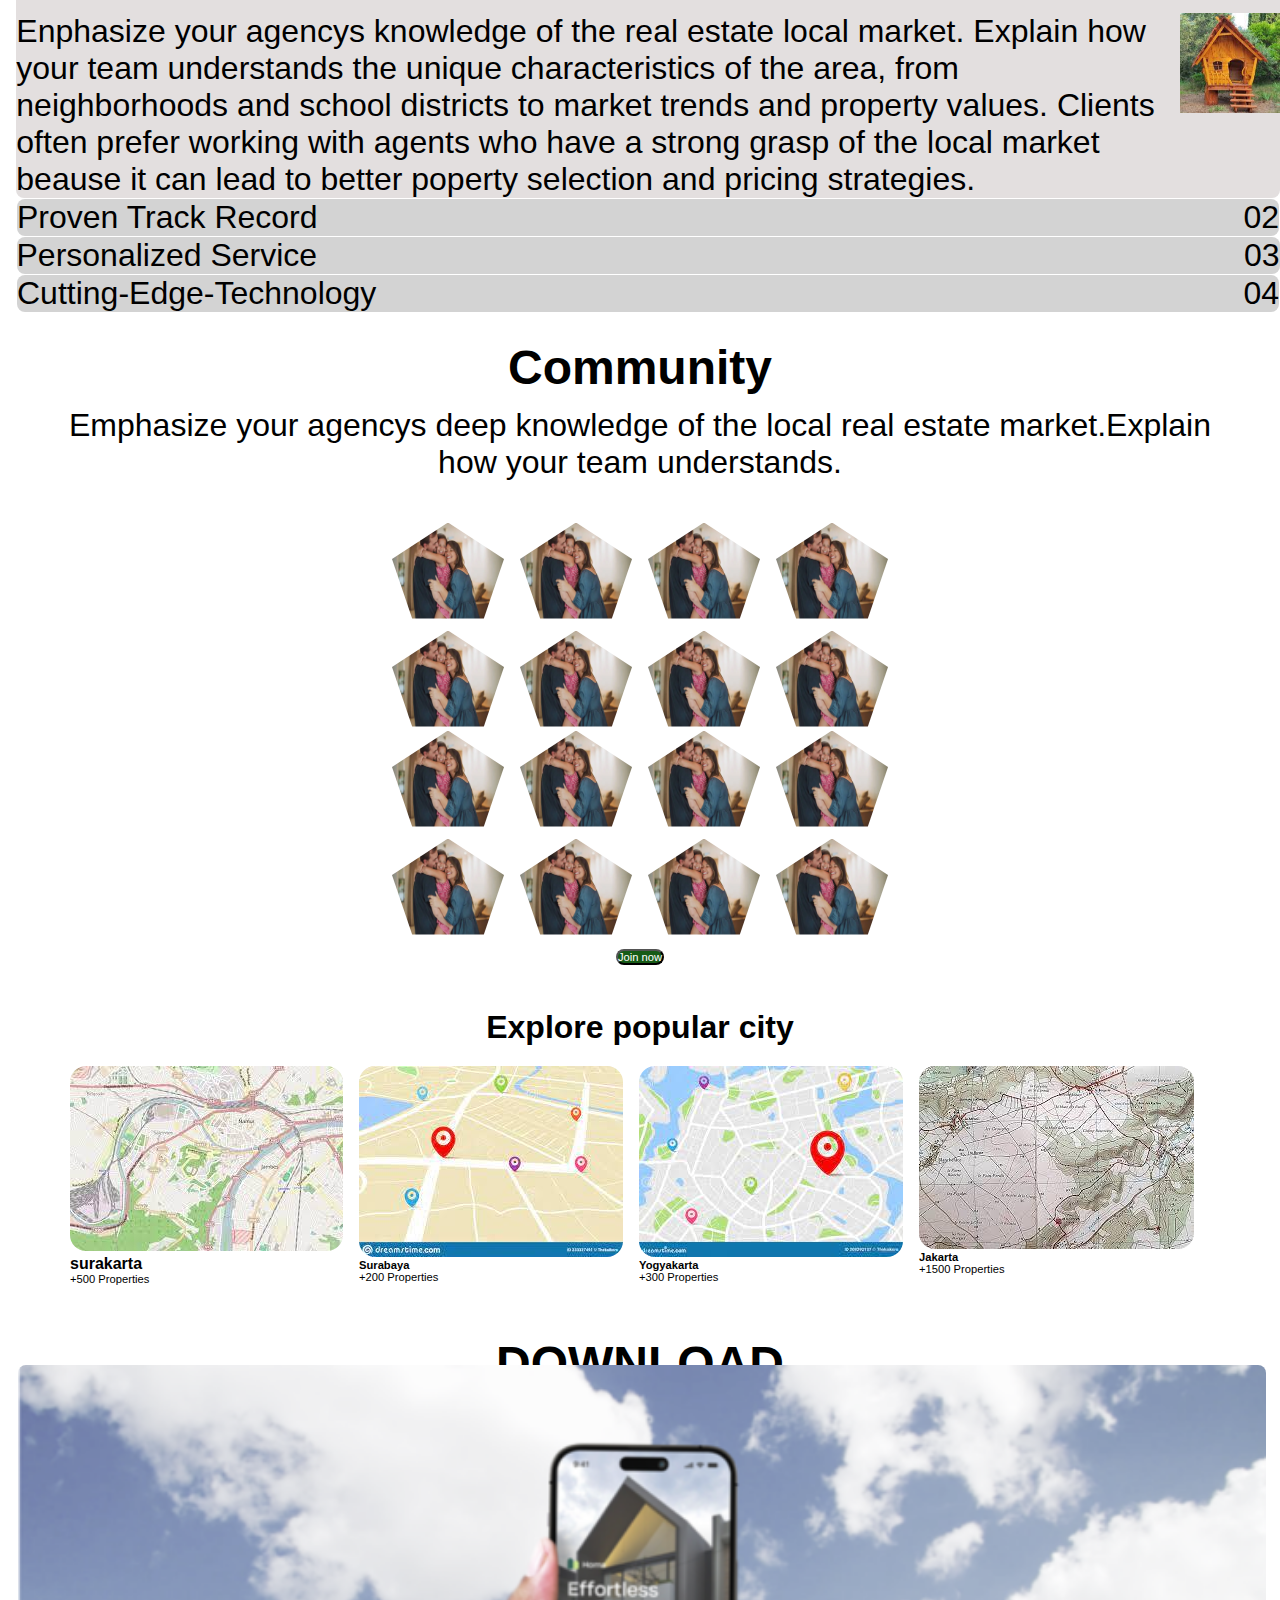
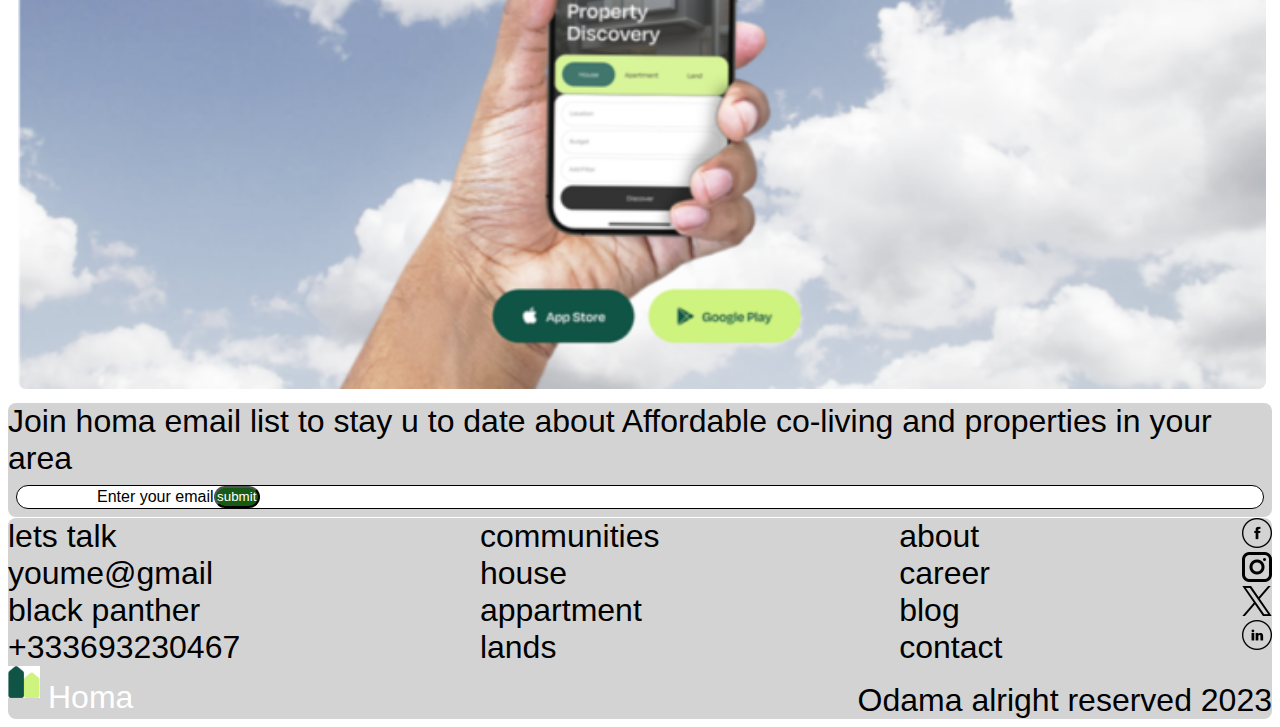
==== commit 6145a864: "modified content" ====
--- a/index.html
+++ b/index.html
@@ -44,7 +44,7 @@
                                 <div class="h1text">
                                     <h1>Effortless<br> Property<br> Discovery</h1>
                                 </div>
-                                <div class="D">
+                                <div class="d">
                                     <p>Discover a world of the real estate market.
                                         we understand <br>that findind a rea perfect project
                                         is more than just a transaction.<br>it is the realisation of your drreams and
@@ -363,7 +363,7 @@
                     <div class="ovrf1a">
                         <p>
                             lets talk<br>
-                            youme@gmail.com<br>
+                            youme@gmail<br>
                             black panther<br>
                             +333693230467<br>
                         </p>
--- a/assets/styles/style.css
+++ b/assets/styles/style.css
@@ -6,7 +6,7 @@
 
 .overall-logo {
   flex-direction: column;
-  margin: 17px;
+  margin: 5px;
 }
 
 header {
@@ -37,7 +37,6 @@
 
 .logodiv {
   display: flex;
-  height: 100%;
   width: 100%;
   gap: 0.5rem;
 }
@@ -121,10 +120,9 @@
   display: none;
 }
 
-.D p {
+.d p {
   display: none;
 }
-
 
 .div2-d {
   border: 1px solid black;
@@ -138,9 +136,11 @@
 
 .discover-div {
   display: flex;
+  height: fit-content;
+  width: 100%;
   justify-content: space-between;
   border-bottom: 1px solid black;
-  gap: 5rem;
+  padding-top: 14rem;
 }
 
 .discover3 {
@@ -160,12 +160,11 @@
 .discover3 span {
   border: 1px solid black;
   border-radius: 14rem;
-  padding: 0.5rem;
-  margin-bottom: 3rem;
+  margin-bottom: 5rem;
 }
 
 .overalhouses {
-  gap: 10rem;
+  gap: 5px;
   justify-content: center;
   margin: 1.5rem;
 }
@@ -174,7 +173,6 @@
   display: flex;
   flex-direction: column;
   justify-content: space-between;
-  gap: 2rem;
 }
 
 .arrows {
@@ -216,26 +214,24 @@
 
 .house4 img {
   width: 100%;
-  height: 100%;
+}
+
+.house5 {
+  height: 100%;
+  width: 100%;
 }
 
 .house5 img {
   width: 100%;
-  height: 100%;
 }
 
 .house345 {
   display: block;
-  gap: 10rem;
   justify-content: center;
   margin: 1.5rem;
 }
 
 .forest {
-  margin: 1rem;
-}
-
-.forest img {
   width: 100%;
   height: 100%;
 }
@@ -608,19 +604,7 @@
 
 @media only screen and (min-width: 768px) {
   body {
-    margin: 0.5rem 0.5rem;
-  }
-
-  .part1 {
-    background-image: none;
-  }
-
-  .logodiv {
-    display: flex;
-    gap: 10rem;
-    justify-content: space-between;
-    width: 100%;
-    height: 100%;
+    margin: 0.5rem;
   }
 
   .logo-text {
@@ -629,6 +613,7 @@
 
   .logo {
     display: flex;
+    width: 100%;
   }
 
   .overall-logo {
@@ -648,7 +633,7 @@
     margin-bottom: 1rem;
   }
 
-  iscover-div {
+  .discover-div {
     display: flex;
     width: 61rem;
     width: 100%;
@@ -657,7 +642,7 @@
   }
 
   .overal-div1-2 {
-    background-image: url(../images/forest1.jpeg);
+    background-image: url("../images/forest1.jpeg");
     background-size: cover;
     border-radius: 1rem;
     height: 100%;
@@ -696,19 +681,17 @@
 
   .overalhouses {
     display: flex;
-    gap: 1rem;
-    padding: 0 3rem;
+    padding-right: 15rem;
     margin: 1rem;
   }
 
   .overalhouses img {
-    width: 280px;
     border-radius: 1rem;
-    width: 270px;
+    width: 100%;
   }
 
   .house345 img {
-    width: 270px;
+    width: 100%;
     border-radius: 1rem;
   }
 
@@ -720,8 +703,9 @@
 
   .house345 {
     display: flex;
-    gap: 1rem;
+    gap: 5px;
     justify-content: center;
+    padding-right: 15rem;
   }
 
   .houses {
@@ -737,11 +721,10 @@
     border-radius: 1rem;
     height: 6rem;
     width: 7rem;
-
   }
 
   .aftcom {
-    margin-left: 20rem;
+    justify-content: center;
   }
 
   .img1aaa {
@@ -777,16 +760,9 @@
   }
 
   .button {
-    width: 45rem;
-    padding-left: 5rem;
-    width: 100%;
-    height: 100%;
-  }
-
-  .local-a {
-    gap: 35rem;
-  }
-
+    height: 100%;
+    justify-content: center;
+  }
 
   .local-b {
     gap: 1rem;
@@ -799,9 +775,14 @@
   }
 
   .effort {
-    grid-template-columns: 50% 1fr;
-    display: flex;
-    gap: 23rem;
+    padding-top: 5rem;
+    display: grid;
+    grid-template-columns: 50% 50%;
+    width: 100%;
+  }
+
+  .effort img {
+    width: 50%;
   }
 
   .h1textoveral {
@@ -819,26 +800,24 @@
 
   .discover3 {
     font-size: 2rem;
-    width: 100%;
-    height: 100%;
-    gap: 3rem;
   }
 
   .discover-div {
     justify-content: space-between;
     font-size: 2rem;
-    gap: 10rem;
     border-bottom: 1px solid black;
-  }
-
-  .D p {
+    width: 100%;
+    height: fit-content;
+  }
+
+  .d p {
     font-family: Arial, Helvetica, sans-serif;
     opacity: 0.7;
     font-size: 2rem;
   }
 
   .div {
-    width: 127vw;
+    width: 100%;
     margin: 0.5rem;
   }
 
@@ -852,7 +831,8 @@
     grid-template-columns: auto auto auto auto;
     width: 100%;
     height: 100%;
-    margin-left: 10rem;
+    padding-right: 3rem;
+    gap: 1rem;
   }
 
   .ex1a img {
@@ -876,11 +856,12 @@
   }
 
   .bfimage {
-    width: 125vw;
+    width: 100%;
+    padding-right: 1rem;
   }
 
   .bffooter {
-    width: 127vw;
+    width: 100%;
   }
 
   .bffooter p {
@@ -888,7 +869,7 @@
   }
 
   .overalfooter {
-    width: 127vw;
+    width: 100%;
   }
 
   .overalfooter p {
@@ -896,23 +877,21 @@
   }
 
   .bftitle {
-    width: 60rem;
     text-align: center;
+    justify-content: center;
   }
 
   .explorer {
-    width: 60rem;
-    width: 100%;
-    height: 100%;
-    padding-left: 15rem;
+    width: 100%;
+    height: 100%;
+    justify-content: center;
+    text-align: center;
   }
 
   .community {
-    width: 60rem;
     width: 100%;
     height: 100%;
     justify-content: center;
-    padding-left: 15rem;
   }
 
   .community p {
@@ -933,6 +912,6 @@
 
   .local-a {
     font-size: 2rem;
-  }
-
-}
+    gap: 35rem;
+  }
+}